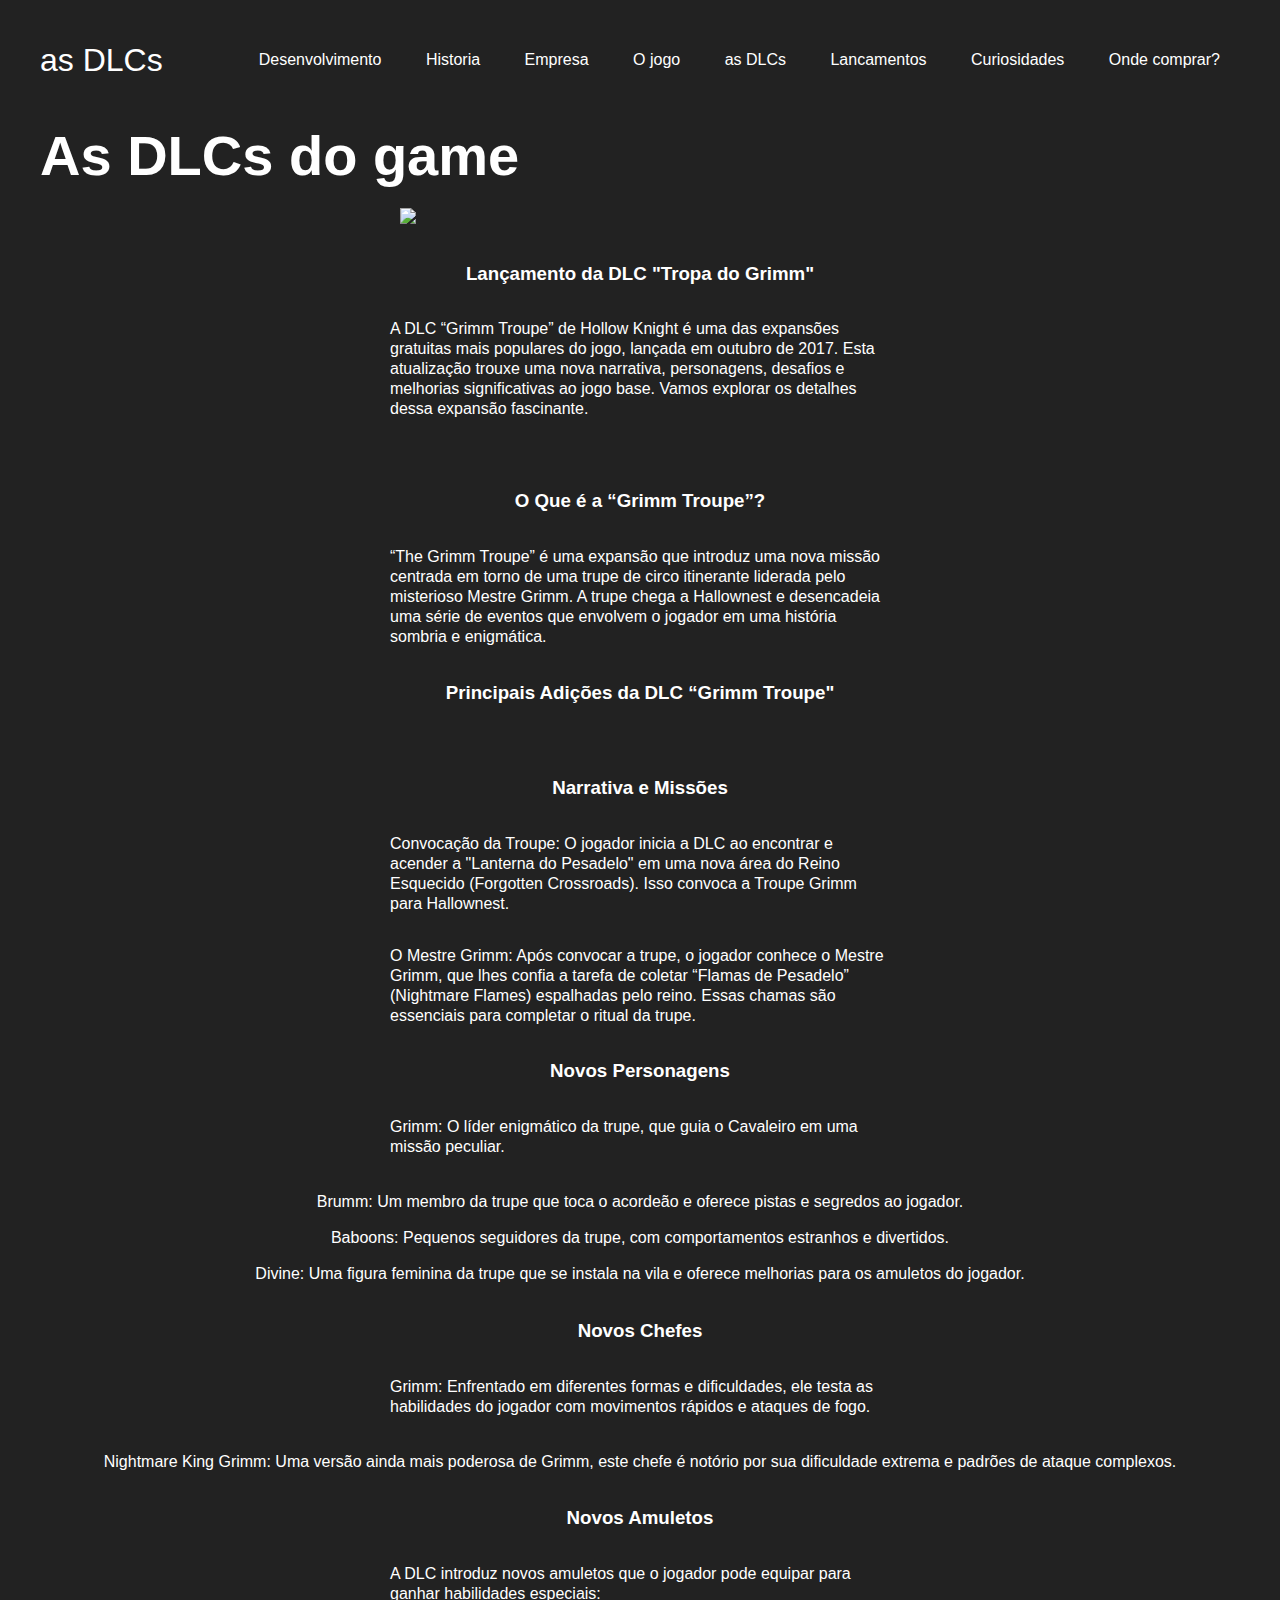
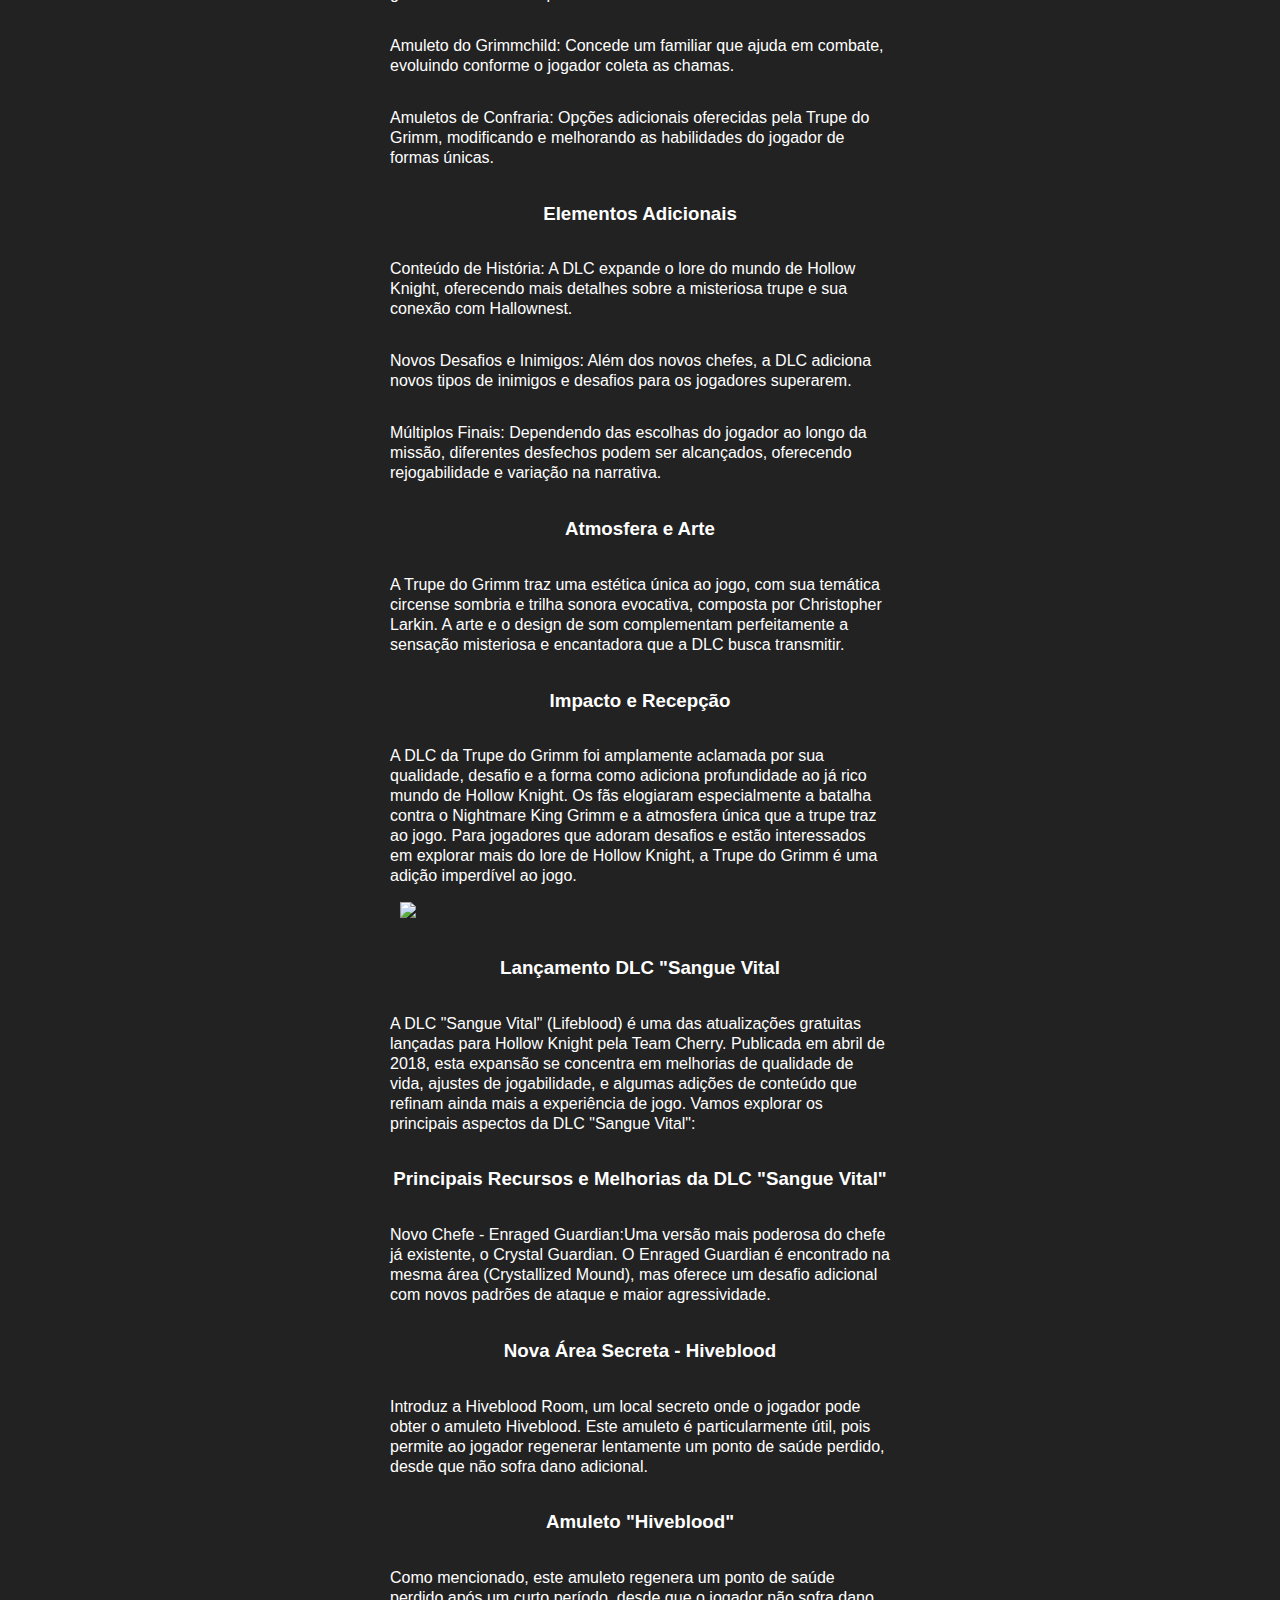
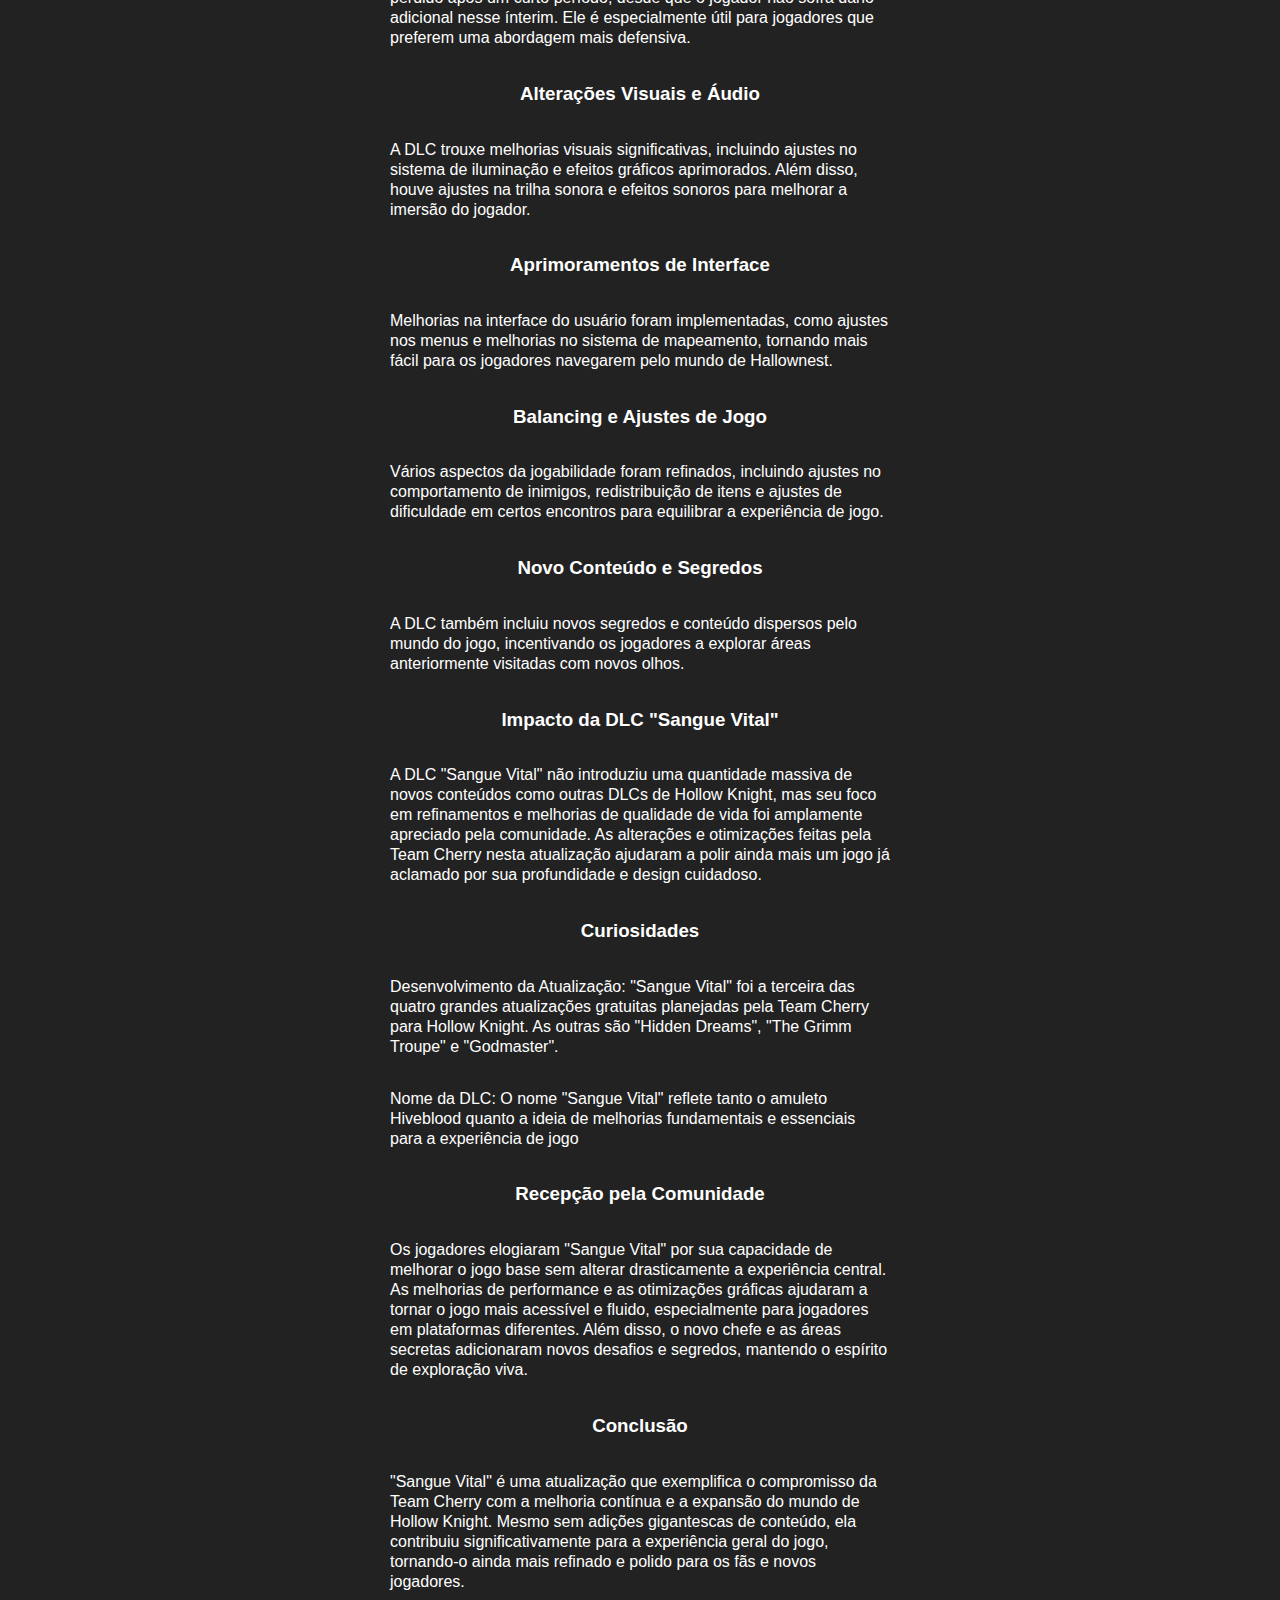
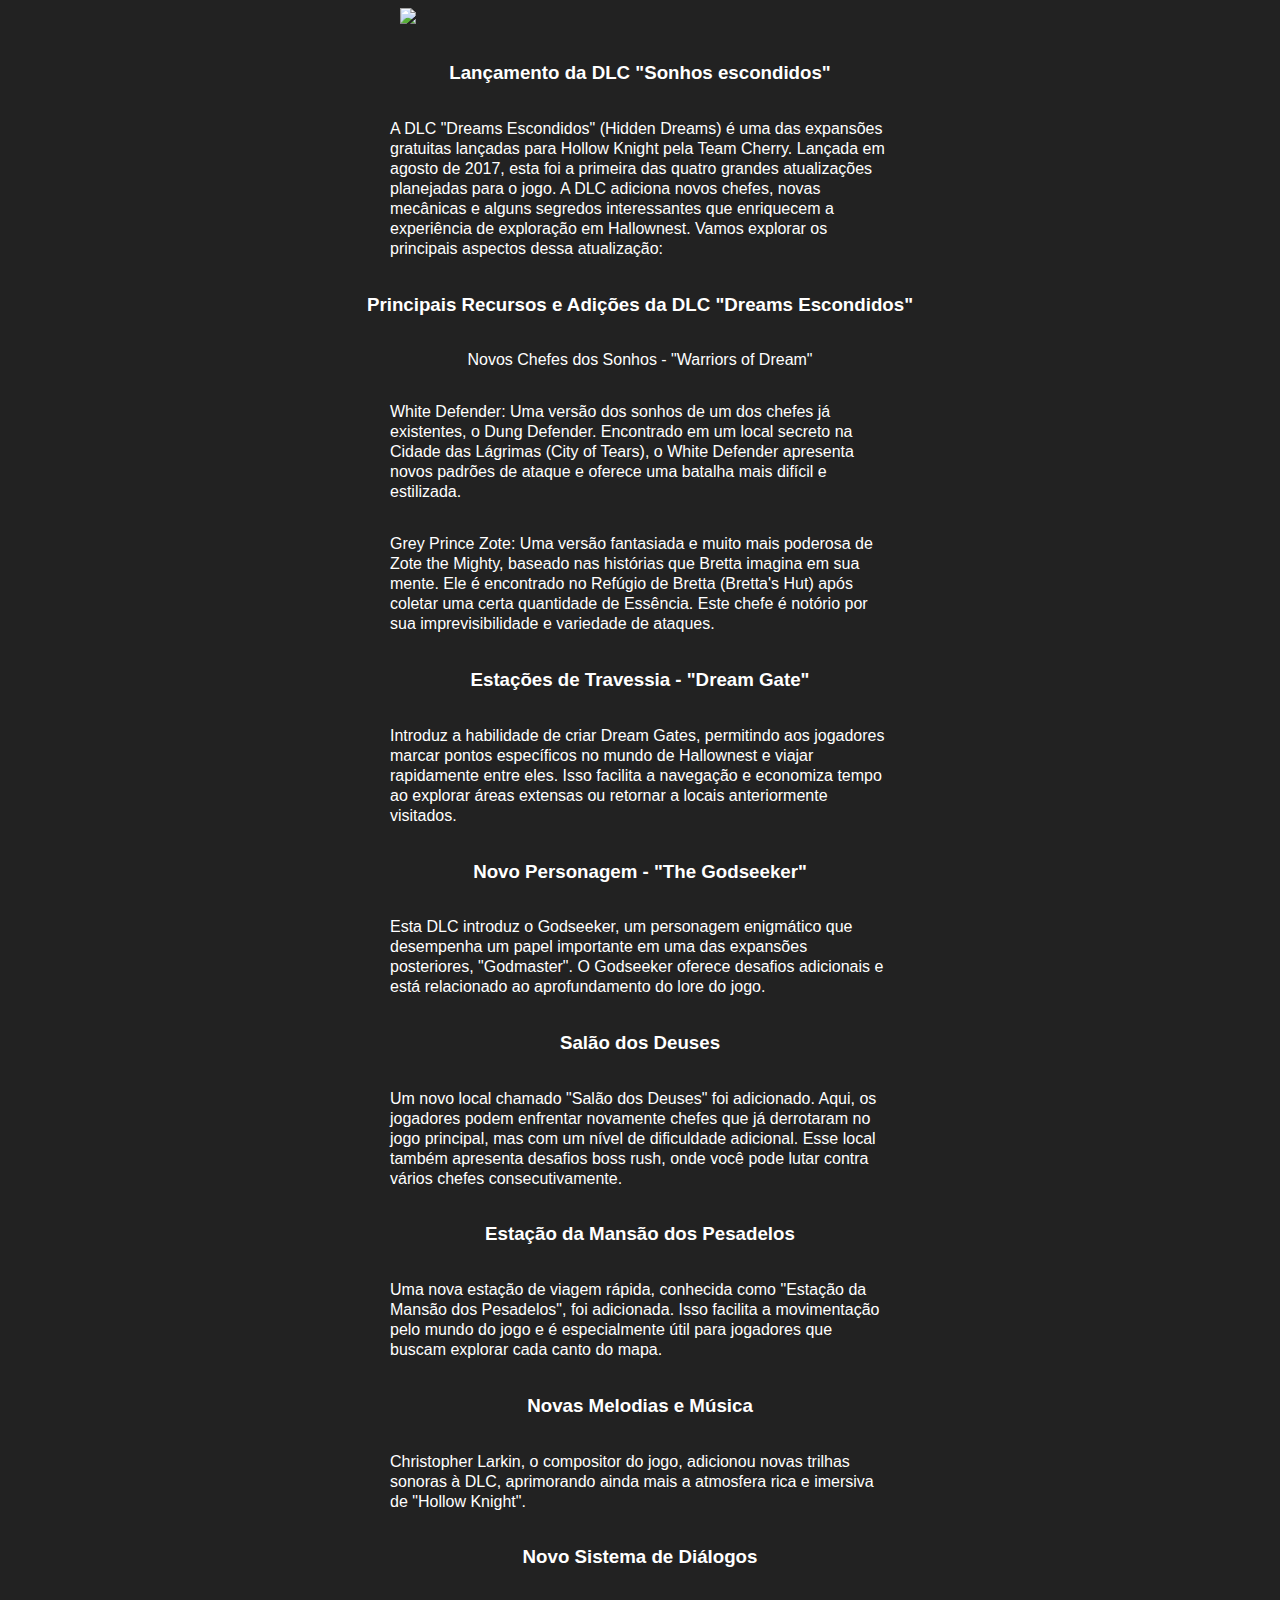
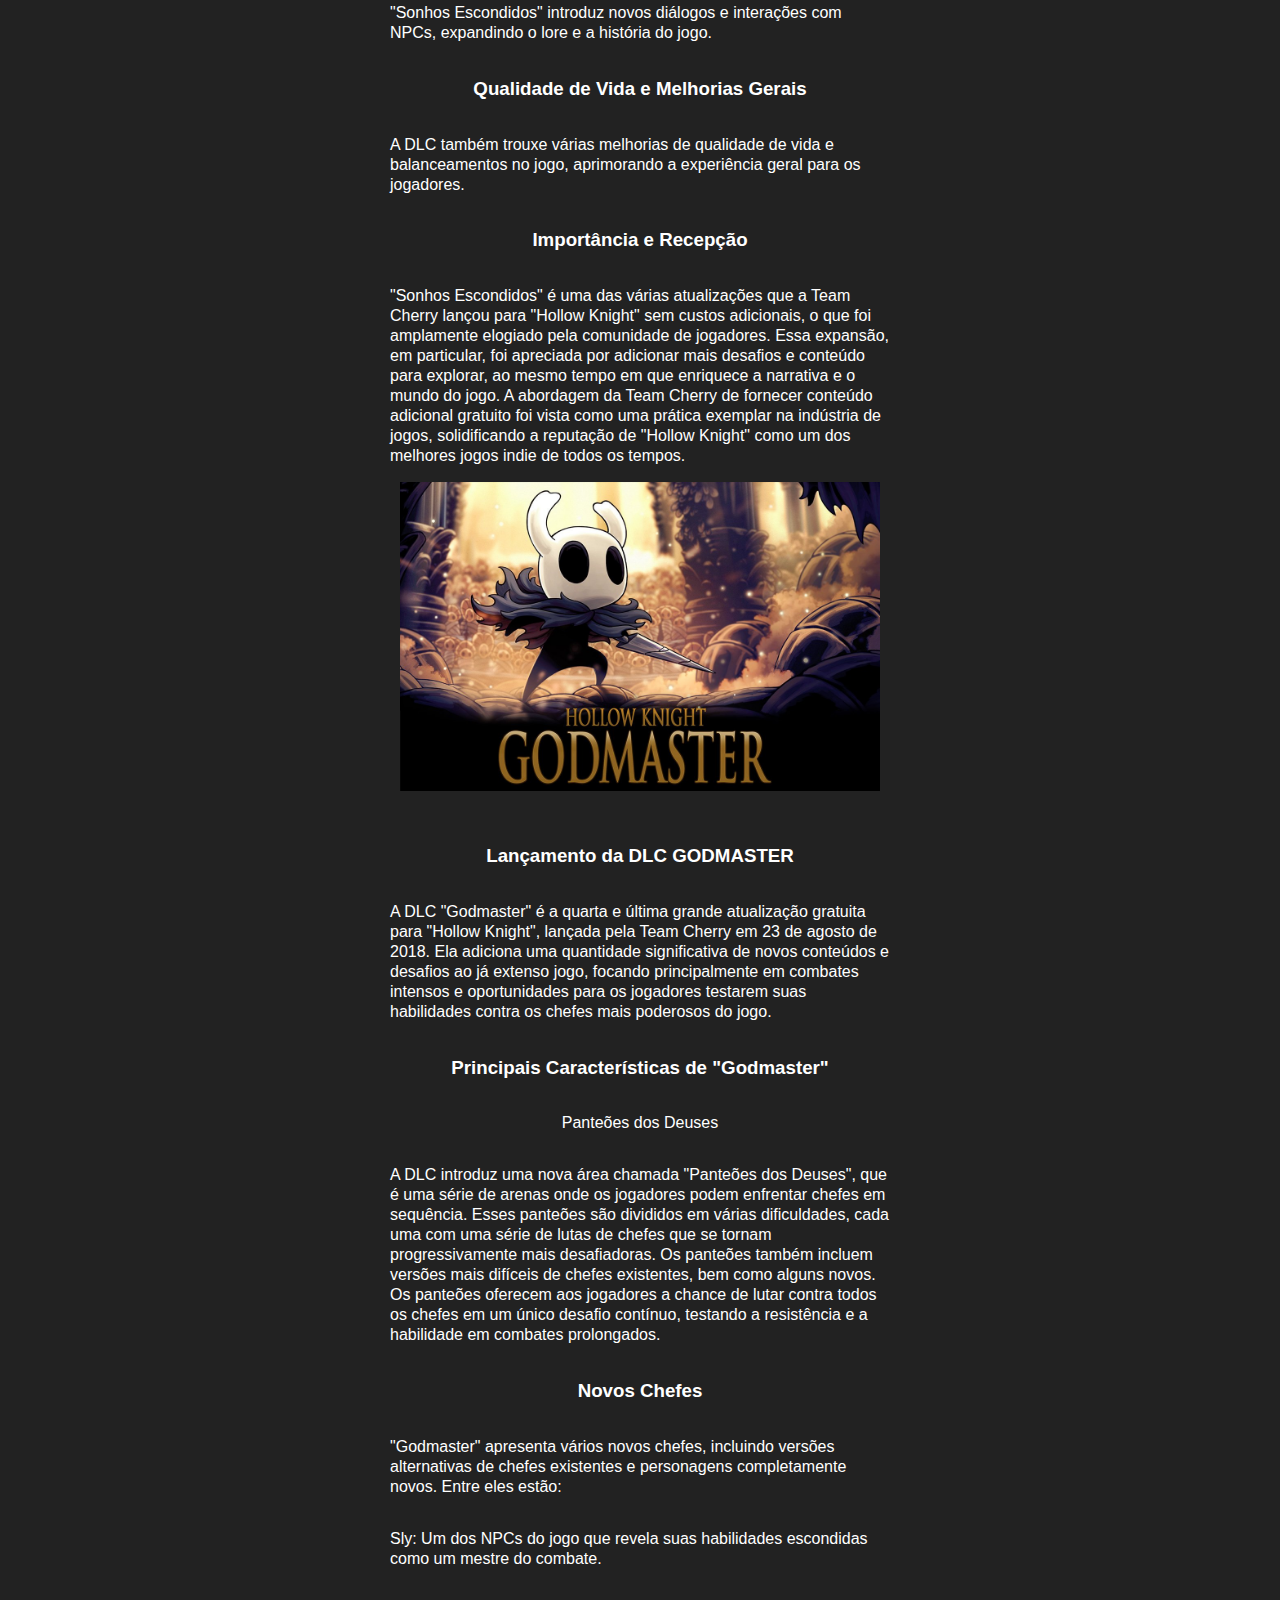
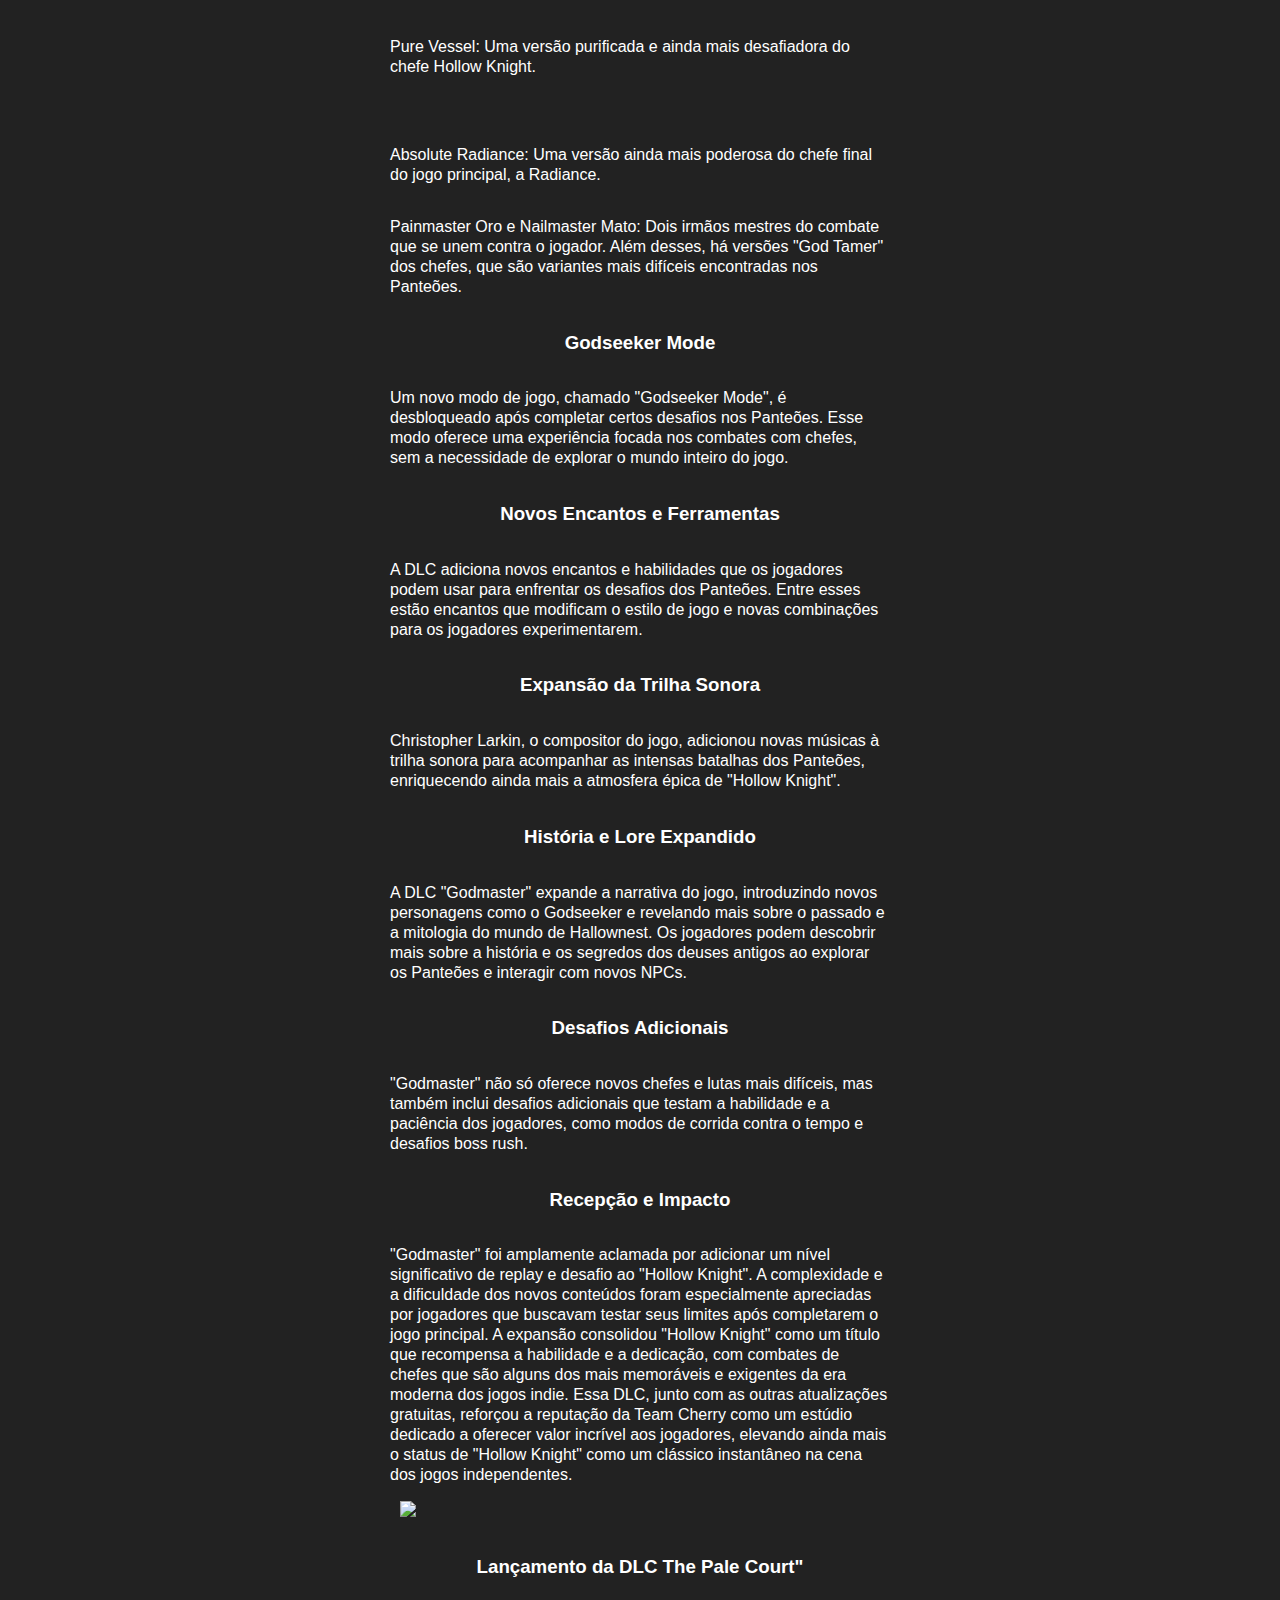
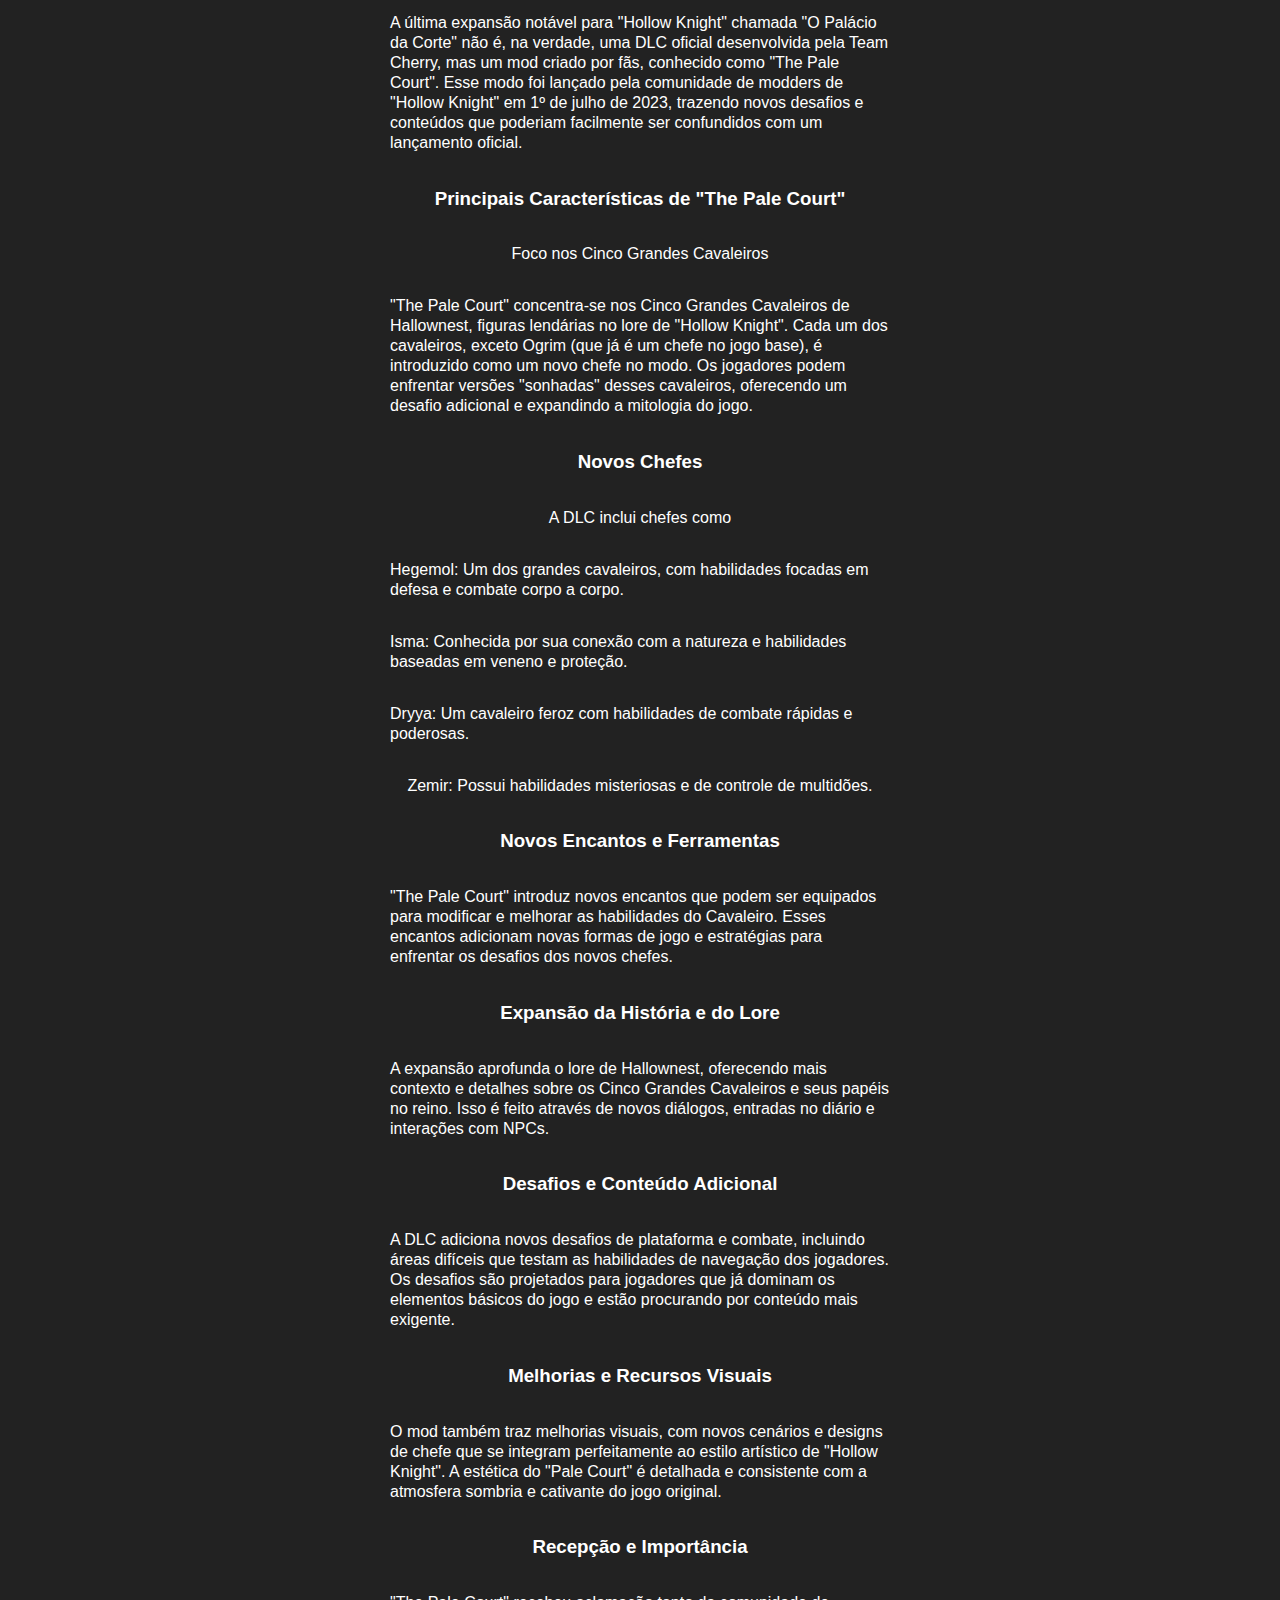
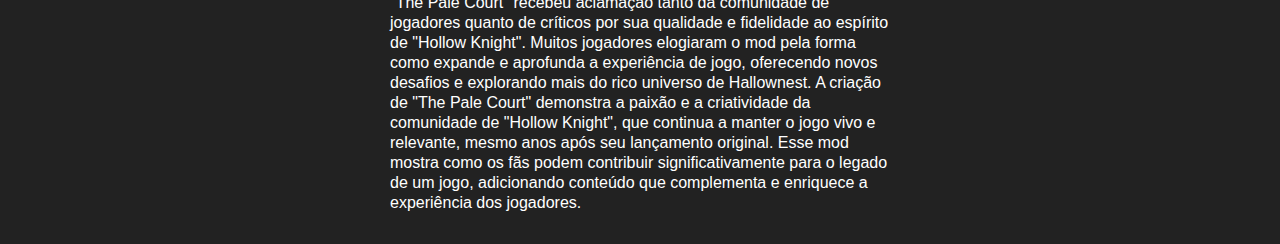
==== as DLCs.html @ 5eb8cfe1 "primeiro commit" ====
<!DOCTYPE html>
<html lang="pt-br">
<head>
    <meta charset="UTF-8">
    <meta name="viewport" content="width=device-width, initial-scale=1.0">
    <title>as DLCs</title>
    <link rel="stylesheet" href="style.css">
</head>
<body>
    <header>
        <div id="title">
            <h1>as DLCs</h1>           
        </div>
           
        <ul>
            <a href="https://www.youtube.com/watch?v=E4eoHLskxwE&t=3s" id="Desenvolvimento-btn"><li>Desenvolvimento</li></a>
            <a href="https://www.youtube.com/watch?v=ItQoBbQGMvY&t=223s" id="História-btn"><li>Historia</li></a>
            <a href="Empresa.html"><li>Empresa</li></a>
            <a href="jogo.html"><li>O jogo</li></a>
            <a href="as DLCs.html"><li>as DLCs</li></a>
            <a href="Lancamentos.html"><li> Lancamentos</li></a>
            <a href="https://www.youtube.com/watch?v=nZtDYuzMR1E&t=32s" id="Curiosidades-btn"><li>Curiosidades</li></a>
            <a href="https://store.steampowered.com/app/367520/Hollow_Knight/"id= "Onde comprar- btn"><li>Onde comprar?</li></a>
          


        </ul>
    </header>
    <head>
    <!-----as DLCs-->
    <section class="as DLCs" id="as DLCs">
        <div class="container">
            <div class="center">
        <h2>As DLCs do game</h2>
        <div id="dov">
        <img src="images/Hollow knight DLC Grimm troupe grande.jpg">
        <br><br>
    </div>

        <div id="dov">
        <h3>Lançamento da DLC "Tropa do Grimm"</h3>
    </div>
        <div id="dov">
        <p>A DLC “Grimm Troupe” de Hollow Knight é uma das expansões gratuitas mais populares do jogo, lançada em outubro de 2017. 
        Esta atualização trouxe uma nova narrativa, personagens, desafios e melhorias significativas ao jogo base. 
        Vamos explorar os detalhes dessa expansão fascinante.</p>
        <br><br>
    </div>
    <br><br>

        <div id="dov">
        <h3>O Que é a “Grimm Troupe”?</h3>
    </div>
        <div id="dov">
        <p>“The Grimm Troupe” é uma expansão que introduz uma nova missão centrada em torno de uma trupe de circo itinerante liderada pelo misterioso Mestre Grimm. 
        A trupe chega a Hallownest e desencadeia uma série de eventos que envolvem o jogador em uma história sombria e enigmática.</p>
        <br><br>
        </div>

       <div id="dov"> 
    <h3>Principais Adições da DLC “Grimm Troupe"</h3>
       </div>
    <br><br>
    <div id="dov">
    <h3>Narrativa e Missões</h3>
    </div>
    <div id="dov">
    <p>Convocação da Troupe: O jogador inicia a DLC ao encontrar e acender a "Lanterna do Pesadelo" em uma nova área do Reino Esquecido (Forgotten Crossroads). 
     Isso convoca a Troupe Grimm para Hallownest.</p>
    </div>
    <div id="dov">
     <p>O Mestre Grimm: Após convocar a trupe, o jogador conhece o Mestre Grimm, que lhes confia a tarefa de coletar “Flamas de Pesadelo” (Nightmare Flames) espalhadas pelo reino.
    Essas chamas são essenciais para completar o ritual da trupe.</p>
    <br><br>
</div>

<div id="dov">
 <h3>Novos Personagens</h3>
</div>
<div id="dov">
<p>Grimm: O líder enigmático da trupe, que guia o Cavaleiro em uma missão peculiar.
 <br><br>
</div>
<div id="dov">
Brumm: Um membro da trupe que toca o acordeão e oferece pistas e segredos ao jogador.
<br><br>
</div>
<div id="dov">
 Baboons: Pequenos seguidores da trupe, com comportamentos estranhos e divertidos.
<br><br>
</div>
<div id="dov">
Divine: Uma figura feminina da trupe que se instala na vila e oferece melhorias para os amuletos do jogador.</p>
<br><br>
</div>
<div id="dov">
<h3>Novos Chefes</h3>
</div>
<div id="dov">
<p>Grimm: Enfrentado em diferentes formas e dificuldades, ele testa as habilidades do jogador com movimentos rápidos e ataques de fogo.
<br><br>
</div>
<div id="dov">
 Nightmare King Grimm: Uma versão ainda mais poderosa de Grimm, este chefe é notório por sua dificuldade extrema e padrões de ataque complexos.</p>
<br><br>
</div>
<div id="dov">
<h3>Novos Amuletos</h3>
</div>
<div id="dov">
<p>A DLC introduz novos amuletos que o jogador pode equipar para ganhar habilidades especiais:</p>
<br><br>
</div>
<div id="dov">
<p>Amuleto do Grimmchild: Concede um familiar que ajuda em combate, evoluindo conforme o jogador coleta as chamas.</p>
<br><br>
</div>
<div id="dov">
<p>Amuletos de Confraria: Opções adicionais oferecidas pela Trupe do Grimm, modificando e melhorando as habilidades do jogador de formas únicas.</p>
<br><br>
</div>
<div id="dov">
<h3>Elementos Adicionais</h3>
</div>
<div id="dov">
<p>Conteúdo de História: A DLC expande o lore do mundo de Hollow Knight, oferecendo mais detalhes sobre a misteriosa trupe e sua conexão com Hallownest.</p>
 <br><br>
</div>
<div id="dov">
<p>Novos Desafios e Inimigos: Além dos novos chefes, a DLC adiciona novos tipos de inimigos e desafios para os jogadores superarem.</p>
 <br><br>
</div>
<div id="dov">
 <p>Múltiplos Finais: Dependendo das escolhas do jogador ao longo da missão, diferentes desfechos podem ser alcançados, oferecendo rejogabilidade e variação na narrativa.</p>
<br><br>
</div>
<div id="dov">
<h3>Atmosfera e Arte</h3>
</div>
<div id="dov">
<p>A Trupe do Grimm traz uma estética única ao jogo, com sua temática circense sombria e trilha sonora evocativa, composta por Christopher Larkin. A arte e o design de som complementam perfeitamente a sensação misteriosa e encantadora que a DLC busca transmitir.</p>
<br><br>
</div>
<div id="dov">
<h3>Impacto e Recepção</h3>
</div>
<div id="dov">
<p>A DLC da Trupe do Grimm foi amplamente aclamada por sua qualidade, desafio e a forma como adiciona profundidade ao já rico mundo de Hollow Knight. Os fãs elogiaram especialmente a batalha contra o Nightmare King Grimm e a atmosfera única que a trupe traz ao jogo.
Para jogadores que adoram desafios e estão interessados em explorar mais do lore de Hollow Knight, a Trupe do Grimm é uma adição imperdível ao jogo.</p>
<br><br>
</div>
<div id="dov">
<img src="images/Hollow knight DLC lifeblood.jpg">
<br><br>
</div>
<div id="dov">
<h3>Lançamento DLC "Sangue Vital</h3>
</div>
<div id="dov">
<p>A DLC "Sangue Vital" (Lifeblood) é uma das atualizações gratuitas lançadas para Hollow Knight pela Team Cherry. Publicada em abril de 2018, esta expansão se concentra em melhorias de qualidade de vida, ajustes de jogabilidade, e algumas adições de conteúdo que refinam ainda mais a experiência de jogo. Vamos explorar os principais aspectos da DLC "Sangue Vital":</p>
<br><br>
</div>
<div id="dov">
<h3>Principais Recursos e Melhorias da DLC "Sangue Vital"</h3>
</div>
<div id="dov">
<p>Novo Chefe - Enraged Guardian:Uma versão mais poderosa do chefe já existente, o Crystal Guardian. O Enraged Guardian é encontrado na mesma área (Crystallized Mound), mas oferece um desafio adicional com novos padrões de ataque e maior agressividade.</p>
<br><br>
</div>
<div id="dov">
<h3>Nova Área Secreta - Hiveblood</h3>
</div>
<div id="dov">
 <p>Introduz a Hiveblood Room, um local secreto onde o jogador pode obter o amuleto Hiveblood. Este amuleto é particularmente útil, pois permite ao jogador regenerar lentamente um ponto de saúde perdido, desde que não sofra dano adicional.</p>
<br><br>
</div>
<div id="dov">
<h3>Amuleto "Hiveblood"</h3>
</div>
<div id="dov">
 <p>Como mencionado, este amuleto regenera um ponto de saúde perdido após um curto período, desde que o jogador não sofra dano adicional nesse ínterim. Ele é especialmente útil para jogadores que preferem uma abordagem mais defensiva.</p>
<br><br>
</div>
<div id="dov">
<h3>Alterações Visuais e Áudio</h3>
</div>
<div id="dov">
<p>A DLC trouxe melhorias visuais significativas, incluindo ajustes no sistema de iluminação e efeitos gráficos aprimorados. Além disso, houve ajustes na trilha sonora e efeitos sonoros para melhorar a imersão do jogador.</p>
<br><br>
</div>
<div id="dov">
<h3>Aprimoramentos de Interface</h3>
</div>
<div id="dov">
<p>Melhorias na interface do usuário foram implementadas, como ajustes nos menus e melhorias no sistema de mapeamento, tornando mais fácil para os jogadores navegarem pelo mundo de Hallownest.</p>
<br><br>
</div>
<div id="dov">
 <h3>Balancing e Ajustes de Jogo</h3>
</div>
<div id="dov">
<p>Vários aspectos da jogabilidade foram refinados, incluindo ajustes no comportamento de inimigos, redistribuição de itens e ajustes de dificuldade em certos encontros para equilibrar a experiência de jogo.</p>
<br><br>
</div>
<div id="dov">
<h3>Novo Conteúdo e Segredos</h3>
</div>
<div id="dov">
<p>A DLC também incluiu novos segredos e conteúdo dispersos pelo mundo do jogo, incentivando os jogadores a explorar áreas anteriormente visitadas com novos olhos.</p>
<br><br>
</div>
<div id="dov">
<h3>Impacto da DLC "Sangue Vital"</h3>
</div>
<div id="dov">
<p>A  DLC "Sangue Vital" não introduziu uma quantidade massiva de novos conteúdos como outras DLCs de Hollow Knight, mas seu foco em refinamentos e melhorias de qualidade de vida foi amplamente apreciado pela comunidade. As alterações e otimizações feitas pela Team Cherry nesta atualização ajudaram a polir ainda mais um jogo já aclamado por sua profundidade e design cuidadoso.</p>
<br><br>
</div>
<div id="dov">
<h3>Curiosidades</h3>
</div>
<div id="dov">
<p>Desenvolvimento da Atualização: "Sangue Vital" foi a terceira das quatro grandes atualizações gratuitas planejadas pela Team Cherry para Hollow Knight. As outras são "Hidden Dreams", "The Grimm Troupe" e "Godmaster".</p>
<br><br>
</div>
<div id="dov">
<p>Nome da DLC: O nome "Sangue Vital" reflete tanto o amuleto Hiveblood quanto a ideia de melhorias fundamentais e essenciais para a experiência de jogo</p>
<br><br>
</div>
<div id="dov">
<h3>Recepção pela Comunidade</h3>
</div>
<div id="dov">
<p>Os jogadores elogiaram "Sangue Vital" por sua capacidade de melhorar o jogo base sem alterar drasticamente a experiência central. As melhorias de performance e as otimizações gráficas ajudaram a tornar o jogo mais acessível e fluido, especialmente para jogadores em plataformas diferentes. Além disso, o novo chefe e as áreas secretas adicionaram novos desafios e segredos, mantendo o espírito de exploração viva.</p>
<br><br>
</div>
<div id="dov">
<h3>Conclusão</h3>
</div>
<div id="dov">
<p>"Sangue Vital" é uma atualização que exemplifica o compromisso da Team Cherry com a melhoria contínua e a expansão do mundo de Hollow Knight. Mesmo sem adições gigantescas de conteúdo, ela contribuiu significativamente para a experiência geral do jogo, tornando-o ainda mais refinado e polido para os fãs e novos jogadores.</p>
<br><br>
</div>
<div id="dov">
<img src="images/Hollow knight sonhos escondidos grande.webp">
<br><br>
</div>
<div id="dov">
<h3>Lançamento da DLC "Sonhos escondidos"</h3>
</div>
<div id="dov">
<p>A DLC "Dreams Escondidos" (Hidden Dreams) é uma das expansões gratuitas lançadas para Hollow Knight pela Team Cherry. Lançada em agosto de 2017, esta foi a primeira das quatro grandes atualizações planejadas para o jogo. A DLC adiciona novos chefes, novas mecânicas e alguns segredos interessantes que enriquecem a experiência de exploração em Hallownest. Vamos explorar os principais aspectos dessa atualização:</p>
<br><br>
</div>
<div id="dov">
<h3>Principais Recursos e Adições da DLC "Dreams Escondidos"</h3>
</div>
<div id="dov">
<p>Novos Chefes dos Sonhos - "Warriors of Dream"</p>
</div>
<div id="dov">
<p>White Defender: Uma versão dos sonhos de um dos chefes já existentes, o Dung Defender. Encontrado em um local secreto na Cidade das Lágrimas (City of Tears), o White Defender apresenta novos padrões de ataque e oferece uma batalha mais difícil e estilizada.</p>
</div>
<div id="dov">
<p>Grey Prince Zote: Uma versão fantasiada e muito mais poderosa de Zote the Mighty, baseado nas histórias que Bretta imagina em sua mente. Ele é encontrado no Refúgio de Bretta (Bretta's Hut) após coletar uma certa quantidade de Essência. Este chefe é notório por sua imprevisibilidade e variedade de ataques.</p>
<br><br>
</div>
<div id="dov">
<h3>Estações de Travessia - "Dream Gate"</h3>
</div>
<div id="dov">
<p>Introduz a habilidade de criar Dream Gates, permitindo aos jogadores marcar pontos específicos no mundo de Hallownest e viajar rapidamente entre eles. Isso facilita a navegação e economiza tempo ao explorar áreas extensas ou retornar a locais anteriormente visitados.</p>
<br><br>
</div>
<div id="dov">
 <h3>Novo Personagem - "The Godseeker"</h3>
</div>
<div id="dov">
  <p>Esta DLC introduz o Godseeker, um personagem enigmático que desempenha um papel importante em uma das expansões posteriores, "Godmaster".
 O Godseeker oferece desafios adicionais e está relacionado ao aprofundamento do lore do jogo.</p>
<br><br>
</div>
<div id="dov">
<h3>Salão dos Deuses</h3>
</div>
<div id="dov">
<p>Um novo local chamado "Salão dos Deuses" foi adicionado. 
Aqui, os jogadores podem enfrentar novamente chefes que já derrotaram no jogo principal, mas com um nível de dificuldade adicional. Esse local também apresenta desafios boss rush, onde você pode lutar contra vários chefes consecutivamente.</p>
 <br><br>
</div>
<div id="dov">
<h3>Estação da Mansão dos Pesadelos</h3>
</div>
<div id="dov">
 <p>Uma nova estação de viagem rápida, conhecida como "Estação da Mansão dos Pesadelos", foi adicionada. Isso facilita a movimentação pelo mundo do jogo e é especialmente útil para jogadores que buscam explorar cada canto do mapa.</p>
 <br><br>
</div>
<div id="dov">
<h3>Novas Melodias e Música</h3>
</div>
<div id="dov">
<p>Christopher Larkin, o compositor do jogo, adicionou novas trilhas sonoras à DLC, aprimorando ainda mais a atmosfera rica e imersiva de "Hollow Knight".</p>
<br><br>
</div>
<div id="dov">
<h3>Novo Sistema de Diálogos</h3>
</div>
<div id="dov">
<p>"Sonhos Escondidos" introduz novos diálogos e interações com NPCs, expandindo o lore e a história do jogo.</p>
<br><br>
</div>
<div id="dov">
 <h3>Qualidade de Vida e Melhorias Gerais</h3>
</div>
<div id="dov">
<p>A DLC também trouxe várias melhorias de qualidade de vida e balanceamentos no jogo, aprimorando a experiência geral para os jogadores.</p>
<br><br>
</div>
<div id="dov">
<h3>Importância e Recepção</h3>
</div>
<div id="dov">
<p>"Sonhos Escondidos" é uma das várias atualizações que a Team Cherry lançou para "Hollow Knight" sem custos adicionais, o que foi amplamente elogiado pela comunidade de jogadores. Essa expansão, em particular, foi apreciada por adicionar mais desafios e conteúdo para explorar, ao mesmo tempo em que enriquece a narrativa e o mundo do jogo.
A abordagem da Team Cherry de fornecer conteúdo adicional gratuito foi vista como uma prática exemplar na indústria de jogos, solidificando a reputação de "Hollow Knight" como um dos melhores jogos indie de todos os tempos.</p>
</div>
<div id="dov">
<img src="Images/Hollow knight DLC Godmaster grande.jpg">
</div>
<br><br>
<div id="dov">
<h3>Lançamento da DLC GODMASTER</h3>
</div>
<div id="dov">
<p>A DLC "Godmaster" é a quarta e última grande atualização gratuita para "Hollow Knight", lançada pela Team Cherry em 23 de agosto de 2018. Ela adiciona uma quantidade significativa de novos conteúdos e desafios ao já extenso jogo, focando principalmente em combates intensos e oportunidades para os jogadores testarem suas habilidades contra os chefes mais poderosos do jogo.</p>
<br><br>
</div>
<div id="dov">
<h3>Principais Características de "Godmaster"</h3>
</div>
<div id="dov">
<p>Panteões dos Deuses</p>
</div>
<div id="dov">
<p>A DLC introduz uma nova área chamada "Panteões dos Deuses", que é uma série de arenas onde os jogadores podem enfrentar chefes em sequência. Esses panteões são divididos em várias dificuldades, cada uma com uma série de lutas de chefes que se tornam progressivamente mais desafiadoras. Os panteões também incluem versões mais difíceis de chefes existentes, bem como alguns novos.
Os panteões oferecem aos jogadores a chance de lutar contra todos os chefes em um único desafio contínuo, testando a resistência e a habilidade em combates prolongados.</p>
 <br><br>
</div>
<div id="dov">
<h3>Novos Chefes</h3>
</div>
<div id="dov">
<p>"Godmaster" apresenta vários novos chefes, incluindo versões alternativas de chefes existentes e personagens completamente novos. Entre eles estão:</p>
<br><br>
</div>
<div id="dov">
 <p>Sly: Um dos NPCs do jogo que revela suas habilidades escondidas como um mestre do combate.</p>
</div>
<br><br>
</div>
<div id="dov">
 <p>Pure Vessel: Uma versão purificada e ainda mais desafiadora do chefe Hollow Knight.</p>
</div>
<br><br>
<div id="dov">
<p>Absolute Radiance: Uma versão ainda mais poderosa do chefe final do jogo principal, a Radiance.</p>
 <br><br>
</div>
<div id="dov">
 <p>Painmaster Oro e Nailmaster Mato: Dois irmãos mestres do combate que se unem contra o jogador.
Além desses, há versões "God Tamer" dos chefes, que são variantes mais difíceis encontradas nos Panteões.</p>
<br><br>
</div>
<div id="dov">
<h3>Godseeker Mode</h3>
</div>
<div id="dov">
<p>Um novo modo de jogo, chamado "Godseeker Mode", é desbloqueado após completar certos desafios nos Panteões.
 Esse modo oferece uma experiência focada nos combates com chefes, sem a necessidade de explorar o mundo inteiro do jogo.</p>
 <br><br>
</div>
<div id="dov">
<h3>Novos Encantos e Ferramentas</h3>
</div>
<div id="dov">
<p>A DLC adiciona novos encantos e habilidades que os jogadores podem usar para enfrentar os desafios dos Panteões. 
Entre esses estão encantos que modificam o estilo de jogo e novas combinações para os jogadores experimentarem.</p>
<br><br>
</div>
<div id="dov">
<h3>Expansão da Trilha Sonora</h3>
</div>
<div id="dov">
<p>Christopher Larkin, o compositor do jogo, adicionou novas músicas à trilha sonora para acompanhar as intensas batalhas dos Panteões, enriquecendo ainda mais a atmosfera épica de "Hollow Knight".</p>
<br><br>
</div>
<div id="dov">
<h3> História e Lore Expandido</h3>
</div>
<div id="dov">
<p>A DLC "Godmaster" expande a narrativa do jogo, introduzindo novos personagens como o Godseeker e revelando mais sobre o passado e a mitologia do mundo de Hallownest. 
 Os jogadores podem descobrir mais sobre a história e os segredos dos deuses antigos ao explorar os Panteões e interagir com novos NPCs.</p>
<br><br>
</div>
<div id="dov">
 <h3>Desafios Adicionais</h3>
</div>
<div id="dov">
 <p>"Godmaster" não só oferece novos chefes e lutas mais difíceis, mas também inclui desafios adicionais que testam a habilidade e a paciência dos jogadores, como modos de corrida contra o tempo e desafios boss rush.</p>
<br><br>
</div>
<div id="dov">
<h3>Recepção e Impacto</h3>
</div>
<div id="dov">
<p>"Godmaster" foi amplamente aclamada por adicionar um nível significativo de replay e desafio ao "Hollow Knight". A complexidade e a dificuldade dos novos conteúdos foram especialmente apreciadas por jogadores que buscavam testar seus limites após completarem o jogo principal. A expansão consolidou "Hollow Knight" como um título que recompensa a habilidade e a dedicação, com combates de chefes que são alguns dos mais memoráveis e exigentes da era moderna dos jogos indie.
Essa DLC, junto com as outras atualizações gratuitas, reforçou a reputação da Team Cherry como um estúdio dedicado a oferecer valor incrível aos jogadores, elevando ainda mais o status de "Hollow Knight" como um clássico instantâneo na cena dos jogos independentes.</p>
<br><br>
</div>
<div id="dov">
<img src="images/Hollow-Knight novo-DLC-Pale-Cour.jpg">
 <br><br>
</div>
<div id="dov">
<h3>Lançamento da DLC The Pale Court"</h3>
</div>
<div id="dov">
<p>A última expansão notável para "Hollow Knight" chamada "O Palácio da Corte" não é, na verdade, uma DLC oficial desenvolvida pela Team Cherry, mas um mod criado por fãs, conhecido como "The Pale Court". 
 Esse modo foi lançado pela comunidade de modders de "Hollow Knight" em 1º de julho de 2023, trazendo novos desafios e conteúdos que poderiam facilmente ser confundidos com um lançamento oficial.</p>
<br><br>
</div>
<div id="dov">
 <h3>Principais Características de "The Pale Court"</h3>
</div>
<div id="dov">
<p> Foco nos Cinco Grandes Cavaleiros</p>
</div>
<div id="dov">
<p>"The Pale Court" concentra-se nos Cinco Grandes Cavaleiros de Hallownest, figuras lendárias no lore de "Hollow Knight". 
Cada um dos cavaleiros, exceto Ogrim (que já é um chefe no jogo base), é introduzido como um novo chefe no modo.
Os jogadores podem enfrentar versões "sonhadas" desses cavaleiros, oferecendo um desafio adicional e expandindo a mitologia do jogo.</p>
<br><br>
</div>
<div id="dov">
<h3> Novos Chefes</h3>
</div>
<div id="dov">
<p>A DLC inclui chefes como</p>
</div>
<div id="dov">
<p>Hegemol: Um dos grandes cavaleiros, com habilidades focadas em defesa e combate corpo a corpo.</p>
<br><br>
</div>
<div id="dov">
<p>Isma: Conhecida por sua conexão com a natureza e habilidades baseadas em veneno e proteção.</p>
<br><br>
</div>
<div id="dov">
<p>Dryya: Um cavaleiro feroz com habilidades de combate rápidas e poderosas.</p>
<br><br>
</div>
<div id="dov">
<p>Zemir: Possui habilidades misteriosas e de controle de multidões.</p>
 <br><br>
</div>
<div id="dov">
<h3>Novos Encantos e Ferramentas</h3>
</div>
<div id="dov">
<p>"The Pale Court" introduz novos encantos que podem ser equipados para modificar e melhorar as habilidades do Cavaleiro. 
Esses encantos adicionam novas formas de jogo e estratégias para enfrentar os desafios dos novos chefes.</p>
<br><br>
</div>
<div id="dov">
<h3>Expansão da História e do Lore</h3>
</div>
<div id="dov">
<p>A expansão aprofunda o lore de Hallownest, oferecendo mais contexto e detalhes sobre os Cinco Grandes Cavaleiros e seus papéis no reino. 
Isso é feito através de novos diálogos, entradas no diário e interações com NPCs.</p>
 <br><br>
</div>
<div id="dov">
<h3>Desafios e Conteúdo Adicional</h3>
</div>
<div id="dov">
<p>A DLC adiciona novos desafios de plataforma e combate, incluindo áreas difíceis que testam as habilidades de navegação dos jogadores. 
Os desafios são projetados para jogadores que já dominam os elementos básicos do jogo e estão procurando por conteúdo mais exigente.</p>
 <br><br>
</div>
<div id="dov">
 <h3>Melhorias e Recursos Visuais</h3>
</div>
<div id="dov">
<p>O mod também traz melhorias visuais, com novos cenários e designs de chefe que se integram perfeitamente ao estilo artístico de "Hollow Knight".
 A estética do "Pale Court" é detalhada e consistente com a atmosfera sombria e cativante do jogo original.</p>
<br><br>
</div>
<div id="dov">
<h3>Recepção e Importância</h3>
</div>
<div id="dov">
<p>"The Pale Court" recebeu aclamação tanto da comunidade de jogadores quanto de críticos por sua qualidade e fidelidade ao espírito de "Hollow Knight". 
Muitos jogadores elogiaram o mod pela forma como expande e aprofunda a experiência de jogo, oferecendo novos desafios e explorando mais do rico universo de Hallownest.
A criação de "The Pale Court" demonstra a paixão e a criatividade da comunidade de "Hollow Knight", que continua a manter o jogo vivo e relevante, mesmo anos após seu lançamento original. 
Esse mod mostra como os fãs podem contribuir significativamente para o legado de um jogo, adicionando conteúdo que complementa e enriquece a experiência dos jogadores.</p>
</div>
                







              
                
                
                





       
</head>
<body>
    
</body>
</html>
---- style.css ----
body{
    background-color:rgb(34,34,34);
    color:white;
    font-family:Arial, Helvetica, sans-serif;
    max-width: 1200px;
    margin: 0 auto;
    padding: 15px;
}

header{
    display: flex;
    flex-direction: row;
    justify-content: space-between;
    align-items: center;
}

#title{
    flex-direction: column;
    line-height: 10px;

}
li{
    display: inline-block;
    margin: 20px;

}
a{
    color: white;
}
a:hover{
    color: blue;
    transition: 0.3s all;
}
#Onde-comprar-btn{
    border: 2px solid blue;
    padding: 10px;
    border-radius: 15px;


}
h1{
    font-weight: 200;

}

main{
    display: flex;
    flex-direction: row;
    margin-top: 50px;

}

h2{
    font-size: 56px;
    line-height: 10px;
    font-family: Arial, Helvetica, sans-serif;
}

span{
    color:rgb(34,34,34);
}

p{
    line-height: 20px;
    max-width: 500px;
    font-family: Arial, Helvetica, sans-serif;
}

img{
    width: 480px;
}
form{
    display: flex;
    flex-direction: column;
    width: 70%;
}


form[type="submit"]:hover{
    height: 50px;
    width: 50%;
    background-color: dodgerblue;
    color:white;
    font-weight:bold;

}
form[type="submit"]:hover{
    cursor: pointer;
}

input{
    margin-top: 20px;
    height: 20px;
    padding: 15px;
    border-radius: 20px;
    border: none;
    font-size: 15px;
}

#dov{
    display: flex;
    justify-content: center;
}
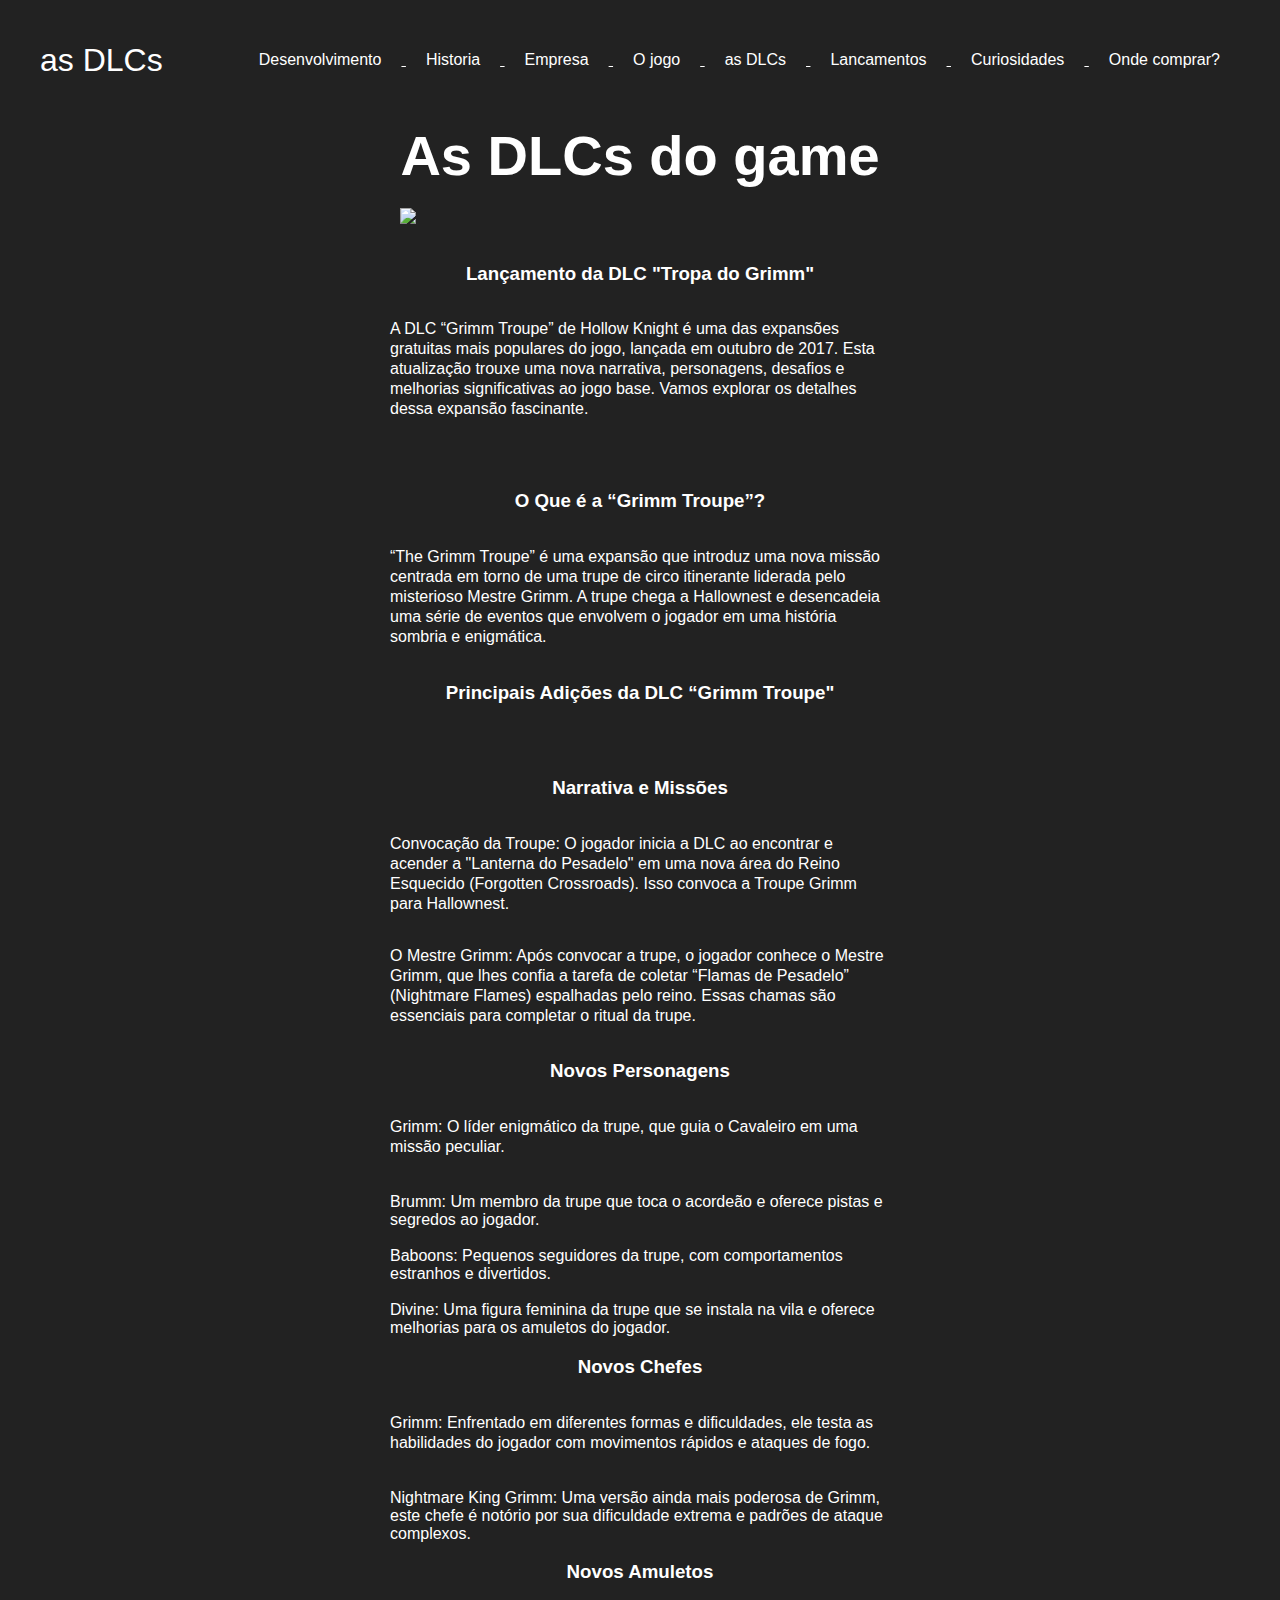
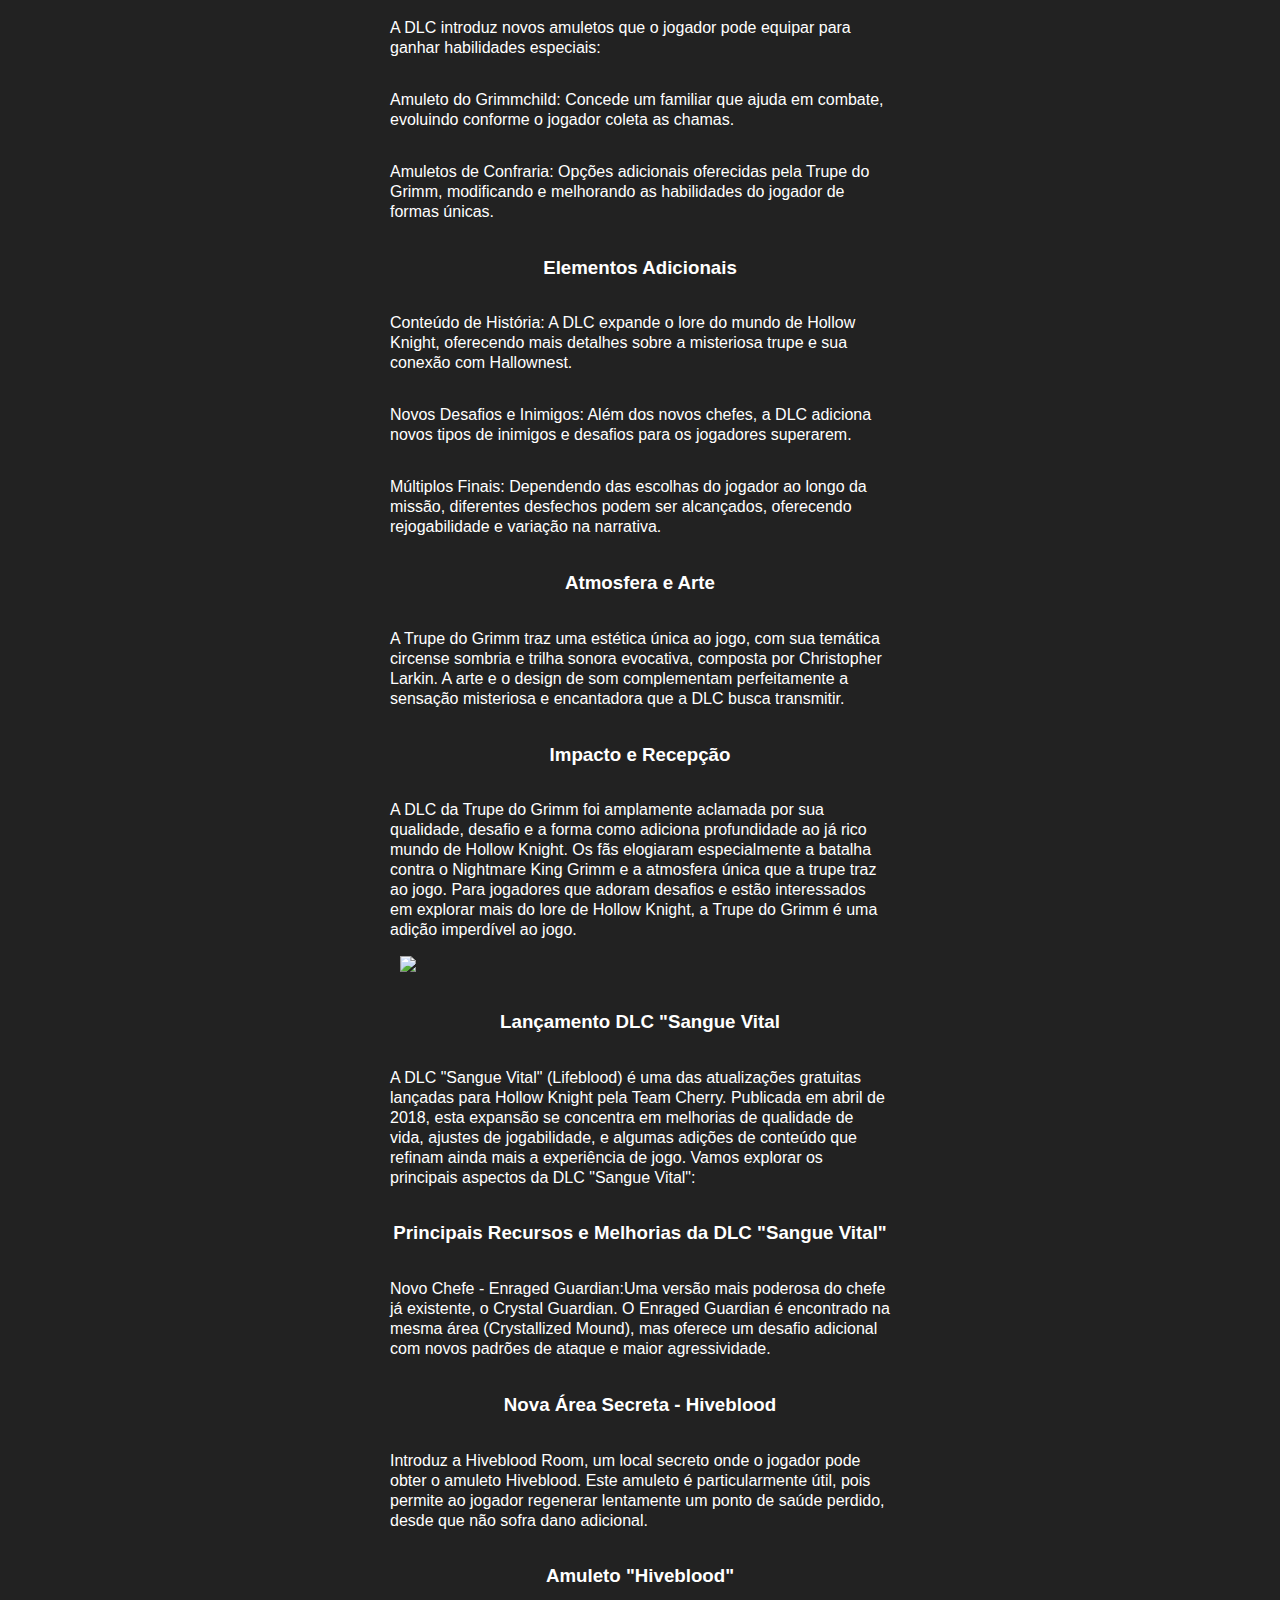
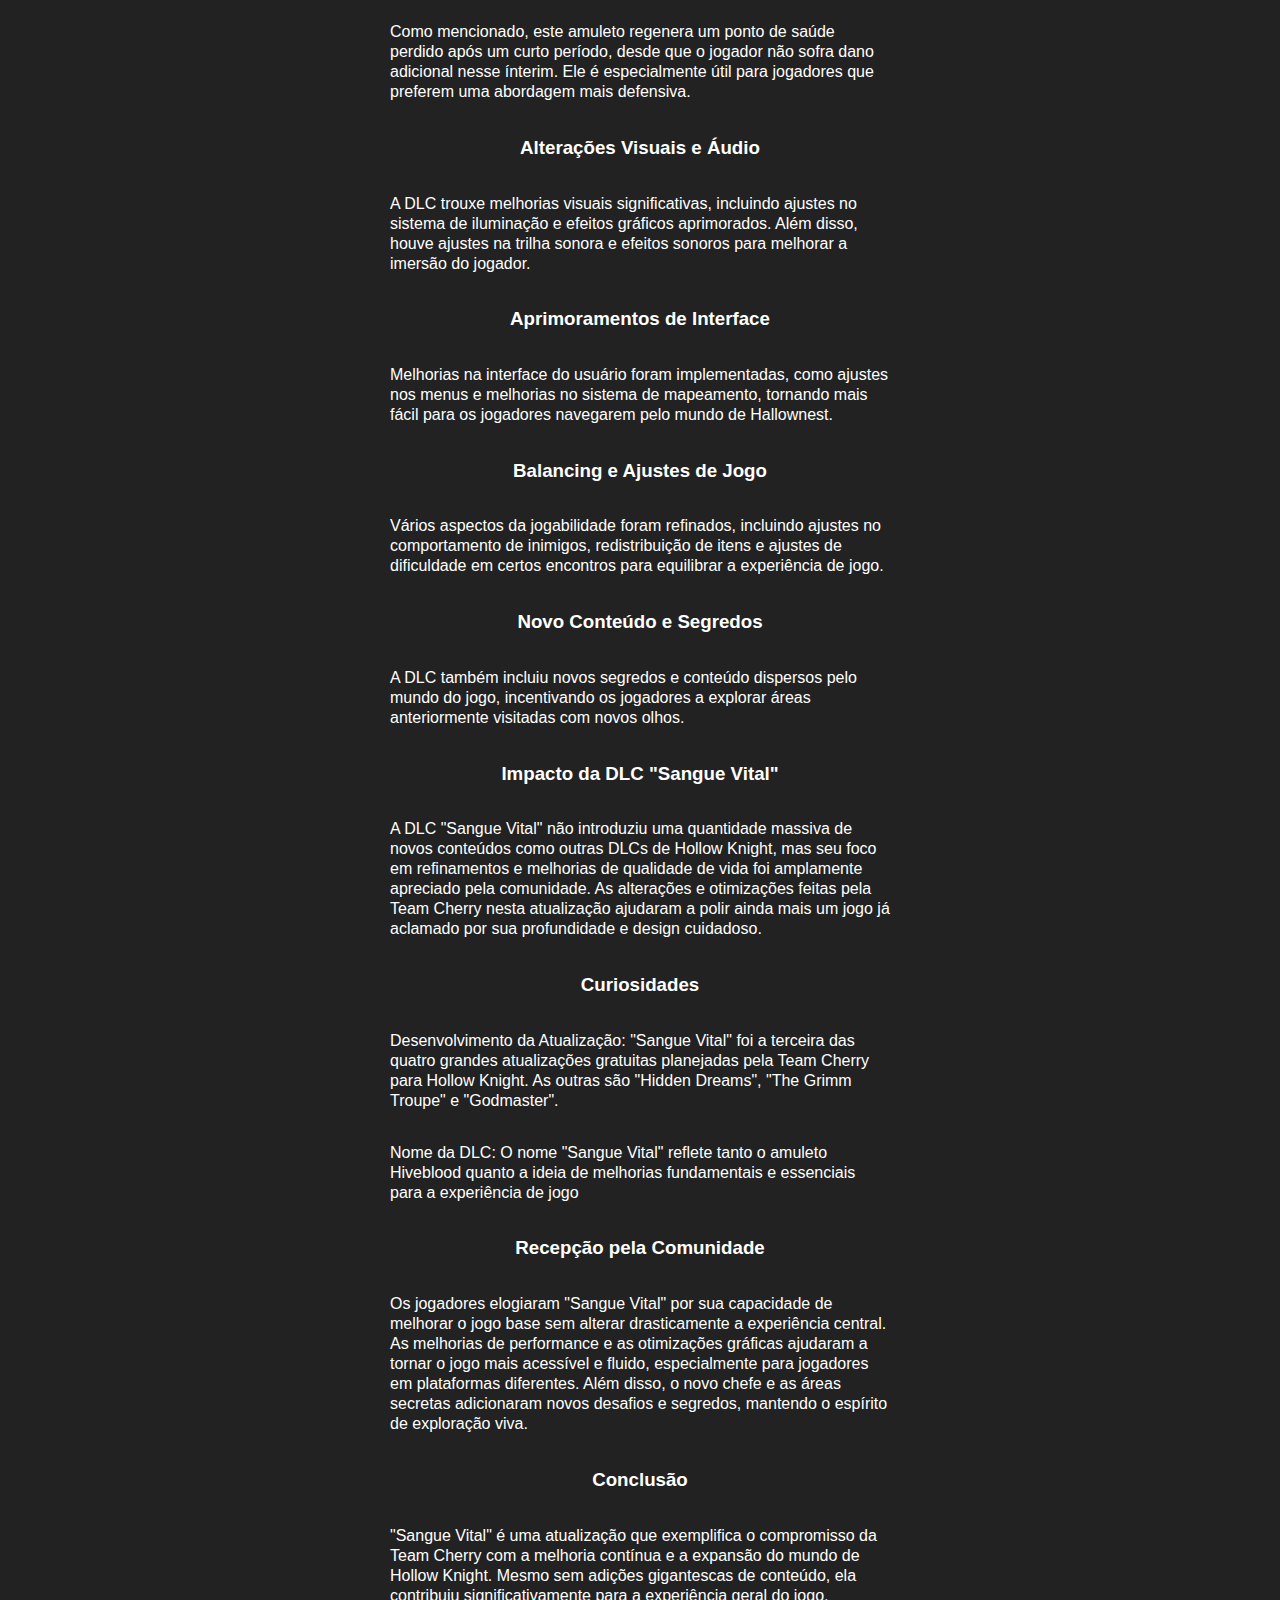
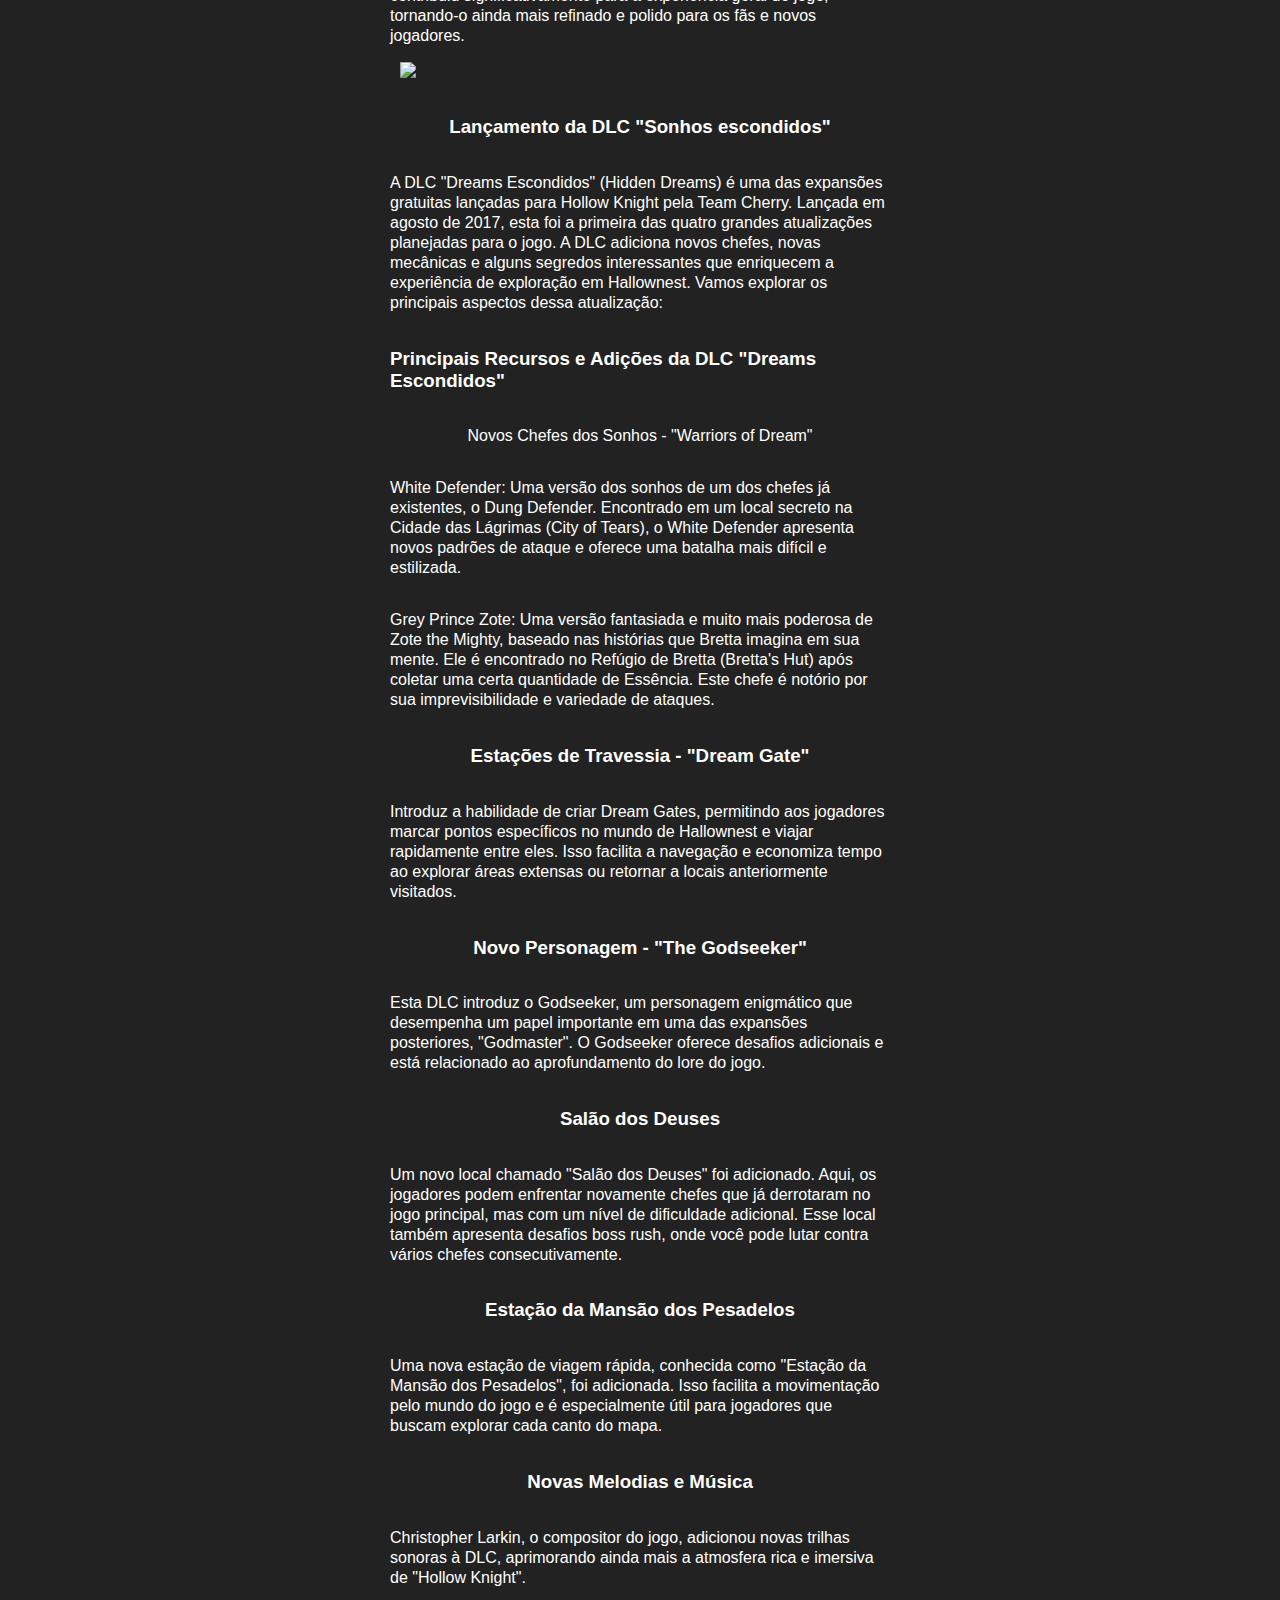
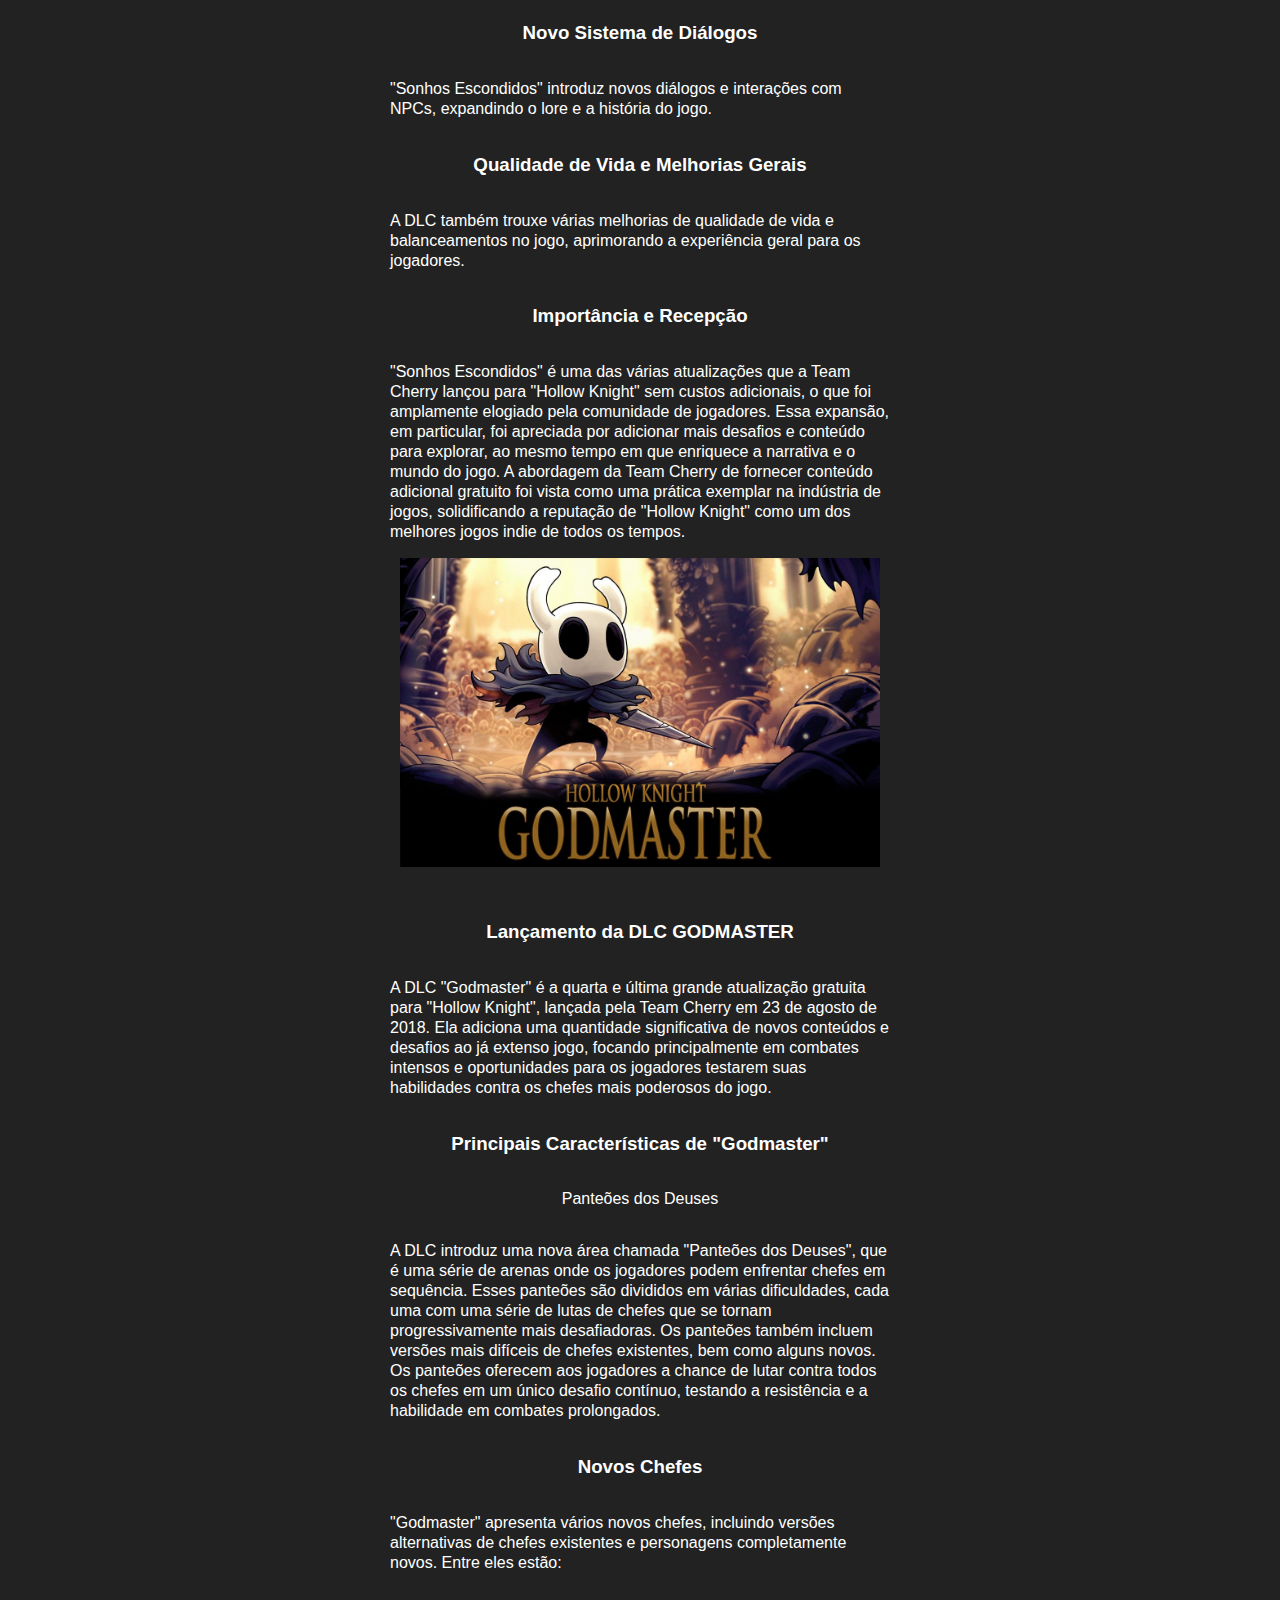
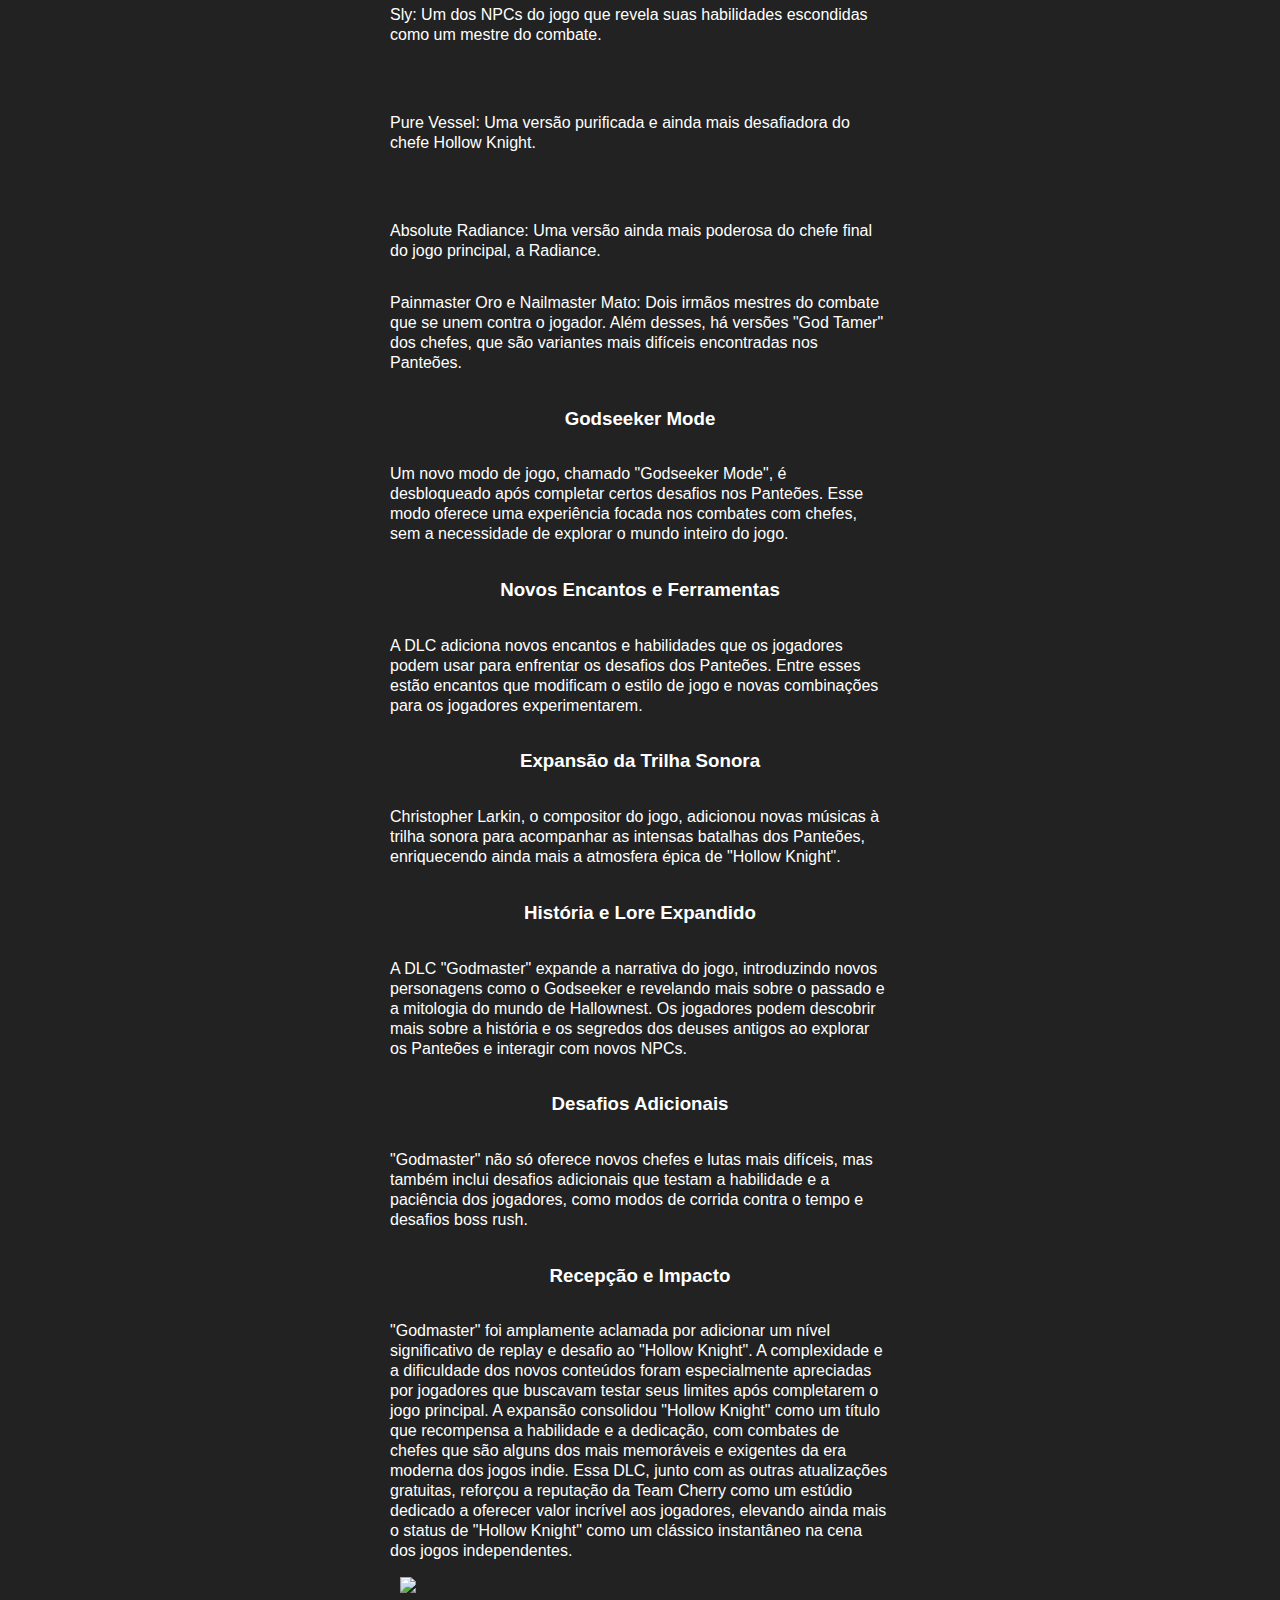
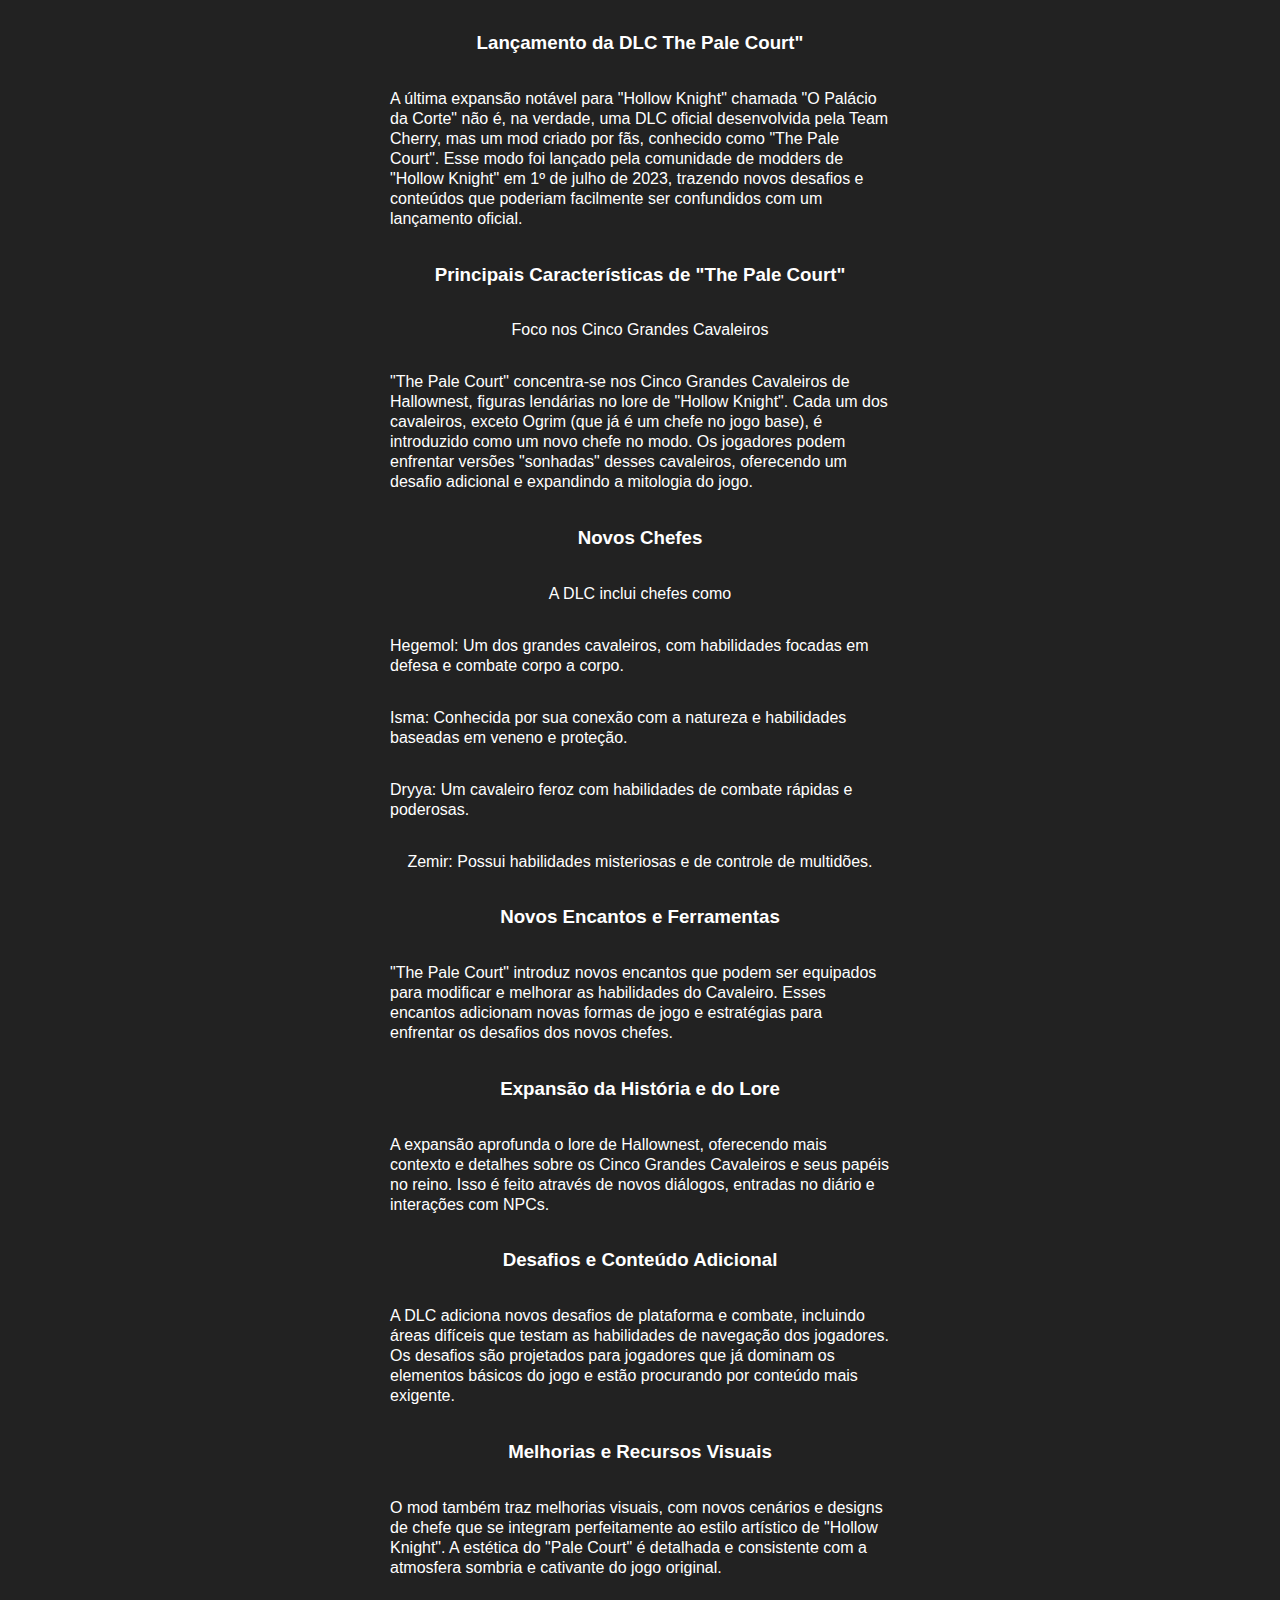
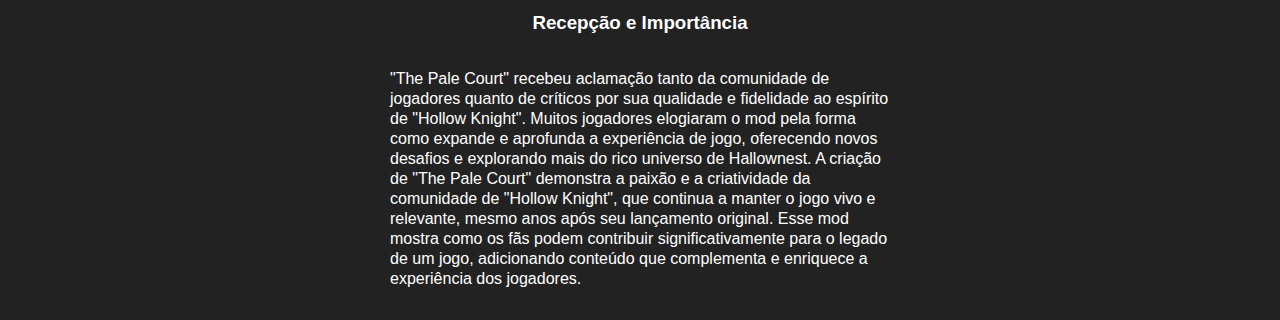
==== commit 83fe81c3: "fix: centralization" ====
--- a/as DLCs.html
+++ b/as DLCs.html
@@ -1,528 +1,674 @@
 <!DOCTYPE html>
 <html lang="pt-br">
+
 <head>
     <meta charset="UTF-8">
     <meta name="viewport" content="width=device-width, initial-scale=1.0">
     <title>as DLCs</title>
     <link rel="stylesheet" href="style.css">
 </head>
+
 <body>
     <header>
         <div id="title">
-            <h1>as DLCs</h1>           
+            <h1>as DLCs</h1>
         </div>
-           
+
         <ul>
-            <a href="https://www.youtube.com/watch?v=E4eoHLskxwE&t=3s" id="Desenvolvimento-btn"><li>Desenvolvimento</li></a>
-            <a href="https://www.youtube.com/watch?v=ItQoBbQGMvY&t=223s" id="História-btn"><li>Historia</li></a>
-            <a href="Empresa.html"><li>Empresa</li></a>
-            <a href="jogo.html"><li>O jogo</li></a>
-            <a href="as DLCs.html"><li>as DLCs</li></a>
-            <a href="Lancamentos.html"><li> Lancamentos</li></a>
-            <a href="https://www.youtube.com/watch?v=nZtDYuzMR1E&t=32s" id="Curiosidades-btn"><li>Curiosidades</li></a>
-            <a href="https://store.steampowered.com/app/367520/Hollow_Knight/"id= "Onde comprar- btn"><li>Onde comprar?</li></a>
-          
+            <a href="https://www.youtube.com/watch?v=E4eoHLskxwE&t=3s" id="Desenvolvimento-btn">
+                <li>Desenvolvimento</li>
+            </a>
+            <a href="https://www.youtube.com/watch?v=ItQoBbQGMvY&t=223s" id="História-btn">
+                <li>Historia</li>
+            </a>
+            <a href="Empresa.html">
+                <li>Empresa</li>
+            </a>
+            <a href="jogo.html">
+                <li>O jogo</li>
+            </a>
+            <a href="as DLCs.html">
+                <li>as DLCs</li>
+            </a>
+            <a href="Lancamentos.html">
+                <li> Lancamentos</li>
+            </a>
+            <a href="https://www.youtube.com/watch?v=nZtDYuzMR1E&t=32s" id="Curiosidades-btn">
+                <li>Curiosidades</li>
+            </a>
+            <a href="https://store.steampowered.com/app/367520/Hollow_Knight/" id="Onde comprar- btn">
+                <li>Onde comprar?</li>
+            </a>
+
 
 
         </ul>
     </header>
+
     <head>
-    <!-----as DLCs-->
-    <section class="as DLCs" id="as DLCs">
-        <div class="container">
-            <div class="center">
-        <h2>As DLCs do game</h2>
-        <div id="dov">
-        <img src="images/Hollow knight DLC Grimm troupe grande.jpg">
-        <br><br>
-    </div>
-
-        <div id="dov">
-        <h3>Lançamento da DLC "Tropa do Grimm"</h3>
-    </div>
-        <div id="dov">
-        <p>A DLC “Grimm Troupe” de Hollow Knight é uma das expansões gratuitas mais populares do jogo, lançada em outubro de 2017. 
-        Esta atualização trouxe uma nova narrativa, personagens, desafios e melhorias significativas ao jogo base. 
-        Vamos explorar os detalhes dessa expansão fascinante.</p>
-        <br><br>
-    </div>
-    <br><br>
-
-        <div id="dov">
-        <h3>O Que é a “Grimm Troupe”?</h3>
-    </div>
-        <div id="dov">
-        <p>“The Grimm Troupe” é uma expansão que introduz uma nova missão centrada em torno de uma trupe de circo itinerante liderada pelo misterioso Mestre Grimm. 
-        A trupe chega a Hallownest e desencadeia uma série de eventos que envolvem o jogador em uma história sombria e enigmática.</p>
-        <br><br>
-        </div>
-
-       <div id="dov"> 
-    <h3>Principais Adições da DLC “Grimm Troupe"</h3>
-       </div>
-    <br><br>
-    <div id="dov">
-    <h3>Narrativa e Missões</h3>
-    </div>
-    <div id="dov">
-    <p>Convocação da Troupe: O jogador inicia a DLC ao encontrar e acender a "Lanterna do Pesadelo" em uma nova área do Reino Esquecido (Forgotten Crossroads). 
-     Isso convoca a Troupe Grimm para Hallownest.</p>
-    </div>
-    <div id="dov">
-     <p>O Mestre Grimm: Após convocar a trupe, o jogador conhece o Mestre Grimm, que lhes confia a tarefa de coletar “Flamas de Pesadelo” (Nightmare Flames) espalhadas pelo reino.
-    Essas chamas são essenciais para completar o ritual da trupe.</p>
-    <br><br>
-</div>
-
-<div id="dov">
- <h3>Novos Personagens</h3>
-</div>
-<div id="dov">
-<p>Grimm: O líder enigmático da trupe, que guia o Cavaleiro em uma missão peculiar.
- <br><br>
-</div>
-<div id="dov">
-Brumm: Um membro da trupe que toca o acordeão e oferece pistas e segredos ao jogador.
-<br><br>
-</div>
-<div id="dov">
- Baboons: Pequenos seguidores da trupe, com comportamentos estranhos e divertidos.
-<br><br>
-</div>
-<div id="dov">
-Divine: Uma figura feminina da trupe que se instala na vila e oferece melhorias para os amuletos do jogador.</p>
-<br><br>
-</div>
-<div id="dov">
-<h3>Novos Chefes</h3>
-</div>
-<div id="dov">
-<p>Grimm: Enfrentado em diferentes formas e dificuldades, ele testa as habilidades do jogador com movimentos rápidos e ataques de fogo.
-<br><br>
-</div>
-<div id="dov">
- Nightmare King Grimm: Uma versão ainda mais poderosa de Grimm, este chefe é notório por sua dificuldade extrema e padrões de ataque complexos.</p>
-<br><br>
-</div>
-<div id="dov">
-<h3>Novos Amuletos</h3>
-</div>
-<div id="dov">
-<p>A DLC introduz novos amuletos que o jogador pode equipar para ganhar habilidades especiais:</p>
-<br><br>
-</div>
-<div id="dov">
-<p>Amuleto do Grimmchild: Concede um familiar que ajuda em combate, evoluindo conforme o jogador coleta as chamas.</p>
-<br><br>
-</div>
-<div id="dov">
-<p>Amuletos de Confraria: Opções adicionais oferecidas pela Trupe do Grimm, modificando e melhorando as habilidades do jogador de formas únicas.</p>
-<br><br>
-</div>
-<div id="dov">
-<h3>Elementos Adicionais</h3>
-</div>
-<div id="dov">
-<p>Conteúdo de História: A DLC expande o lore do mundo de Hollow Knight, oferecendo mais detalhes sobre a misteriosa trupe e sua conexão com Hallownest.</p>
- <br><br>
-</div>
-<div id="dov">
-<p>Novos Desafios e Inimigos: Além dos novos chefes, a DLC adiciona novos tipos de inimigos e desafios para os jogadores superarem.</p>
- <br><br>
-</div>
-<div id="dov">
- <p>Múltiplos Finais: Dependendo das escolhas do jogador ao longo da missão, diferentes desfechos podem ser alcançados, oferecendo rejogabilidade e variação na narrativa.</p>
-<br><br>
-</div>
-<div id="dov">
-<h3>Atmosfera e Arte</h3>
-</div>
-<div id="dov">
-<p>A Trupe do Grimm traz uma estética única ao jogo, com sua temática circense sombria e trilha sonora evocativa, composta por Christopher Larkin. A arte e o design de som complementam perfeitamente a sensação misteriosa e encantadora que a DLC busca transmitir.</p>
-<br><br>
-</div>
-<div id="dov">
-<h3>Impacto e Recepção</h3>
-</div>
-<div id="dov">
-<p>A DLC da Trupe do Grimm foi amplamente aclamada por sua qualidade, desafio e a forma como adiciona profundidade ao já rico mundo de Hollow Knight. Os fãs elogiaram especialmente a batalha contra o Nightmare King Grimm e a atmosfera única que a trupe traz ao jogo.
-Para jogadores que adoram desafios e estão interessados em explorar mais do lore de Hollow Knight, a Trupe do Grimm é uma adição imperdível ao jogo.</p>
-<br><br>
-</div>
-<div id="dov">
-<img src="images/Hollow knight DLC lifeblood.jpg">
-<br><br>
-</div>
-<div id="dov">
-<h3>Lançamento DLC "Sangue Vital</h3>
-</div>
-<div id="dov">
-<p>A DLC "Sangue Vital" (Lifeblood) é uma das atualizações gratuitas lançadas para Hollow Knight pela Team Cherry. Publicada em abril de 2018, esta expansão se concentra em melhorias de qualidade de vida, ajustes de jogabilidade, e algumas adições de conteúdo que refinam ainda mais a experiência de jogo. Vamos explorar os principais aspectos da DLC "Sangue Vital":</p>
-<br><br>
-</div>
-<div id="dov">
-<h3>Principais Recursos e Melhorias da DLC "Sangue Vital"</h3>
-</div>
-<div id="dov">
-<p>Novo Chefe - Enraged Guardian:Uma versão mais poderosa do chefe já existente, o Crystal Guardian. O Enraged Guardian é encontrado na mesma área (Crystallized Mound), mas oferece um desafio adicional com novos padrões de ataque e maior agressividade.</p>
-<br><br>
-</div>
-<div id="dov">
-<h3>Nova Área Secreta - Hiveblood</h3>
-</div>
-<div id="dov">
- <p>Introduz a Hiveblood Room, um local secreto onde o jogador pode obter o amuleto Hiveblood. Este amuleto é particularmente útil, pois permite ao jogador regenerar lentamente um ponto de saúde perdido, desde que não sofra dano adicional.</p>
-<br><br>
-</div>
-<div id="dov">
-<h3>Amuleto "Hiveblood"</h3>
-</div>
-<div id="dov">
- <p>Como mencionado, este amuleto regenera um ponto de saúde perdido após um curto período, desde que o jogador não sofra dano adicional nesse ínterim. Ele é especialmente útil para jogadores que preferem uma abordagem mais defensiva.</p>
-<br><br>
-</div>
-<div id="dov">
-<h3>Alterações Visuais e Áudio</h3>
-</div>
-<div id="dov">
-<p>A DLC trouxe melhorias visuais significativas, incluindo ajustes no sistema de iluminação e efeitos gráficos aprimorados. Além disso, houve ajustes na trilha sonora e efeitos sonoros para melhorar a imersão do jogador.</p>
-<br><br>
-</div>
-<div id="dov">
-<h3>Aprimoramentos de Interface</h3>
-</div>
-<div id="dov">
-<p>Melhorias na interface do usuário foram implementadas, como ajustes nos menus e melhorias no sistema de mapeamento, tornando mais fácil para os jogadores navegarem pelo mundo de Hallownest.</p>
-<br><br>
-</div>
-<div id="dov">
- <h3>Balancing e Ajustes de Jogo</h3>
-</div>
-<div id="dov">
-<p>Vários aspectos da jogabilidade foram refinados, incluindo ajustes no comportamento de inimigos, redistribuição de itens e ajustes de dificuldade em certos encontros para equilibrar a experiência de jogo.</p>
-<br><br>
-</div>
-<div id="dov">
-<h3>Novo Conteúdo e Segredos</h3>
-</div>
-<div id="dov">
-<p>A DLC também incluiu novos segredos e conteúdo dispersos pelo mundo do jogo, incentivando os jogadores a explorar áreas anteriormente visitadas com novos olhos.</p>
-<br><br>
-</div>
-<div id="dov">
-<h3>Impacto da DLC "Sangue Vital"</h3>
-</div>
-<div id="dov">
-<p>A  DLC "Sangue Vital" não introduziu uma quantidade massiva de novos conteúdos como outras DLCs de Hollow Knight, mas seu foco em refinamentos e melhorias de qualidade de vida foi amplamente apreciado pela comunidade. As alterações e otimizações feitas pela Team Cherry nesta atualização ajudaram a polir ainda mais um jogo já aclamado por sua profundidade e design cuidadoso.</p>
-<br><br>
-</div>
-<div id="dov">
-<h3>Curiosidades</h3>
-</div>
-<div id="dov">
-<p>Desenvolvimento da Atualização: "Sangue Vital" foi a terceira das quatro grandes atualizações gratuitas planejadas pela Team Cherry para Hollow Knight. As outras são "Hidden Dreams", "The Grimm Troupe" e "Godmaster".</p>
-<br><br>
-</div>
-<div id="dov">
-<p>Nome da DLC: O nome "Sangue Vital" reflete tanto o amuleto Hiveblood quanto a ideia de melhorias fundamentais e essenciais para a experiência de jogo</p>
-<br><br>
-</div>
-<div id="dov">
-<h3>Recepção pela Comunidade</h3>
-</div>
-<div id="dov">
-<p>Os jogadores elogiaram "Sangue Vital" por sua capacidade de melhorar o jogo base sem alterar drasticamente a experiência central. As melhorias de performance e as otimizações gráficas ajudaram a tornar o jogo mais acessível e fluido, especialmente para jogadores em plataformas diferentes. Além disso, o novo chefe e as áreas secretas adicionaram novos desafios e segredos, mantendo o espírito de exploração viva.</p>
-<br><br>
-</div>
-<div id="dov">
-<h3>Conclusão</h3>
-</div>
-<div id="dov">
-<p>"Sangue Vital" é uma atualização que exemplifica o compromisso da Team Cherry com a melhoria contínua e a expansão do mundo de Hollow Knight. Mesmo sem adições gigantescas de conteúdo, ela contribuiu significativamente para a experiência geral do jogo, tornando-o ainda mais refinado e polido para os fãs e novos jogadores.</p>
-<br><br>
-</div>
-<div id="dov">
-<img src="images/Hollow knight sonhos escondidos grande.webp">
-<br><br>
-</div>
-<div id="dov">
-<h3>Lançamento da DLC "Sonhos escondidos"</h3>
-</div>
-<div id="dov">
-<p>A DLC "Dreams Escondidos" (Hidden Dreams) é uma das expansões gratuitas lançadas para Hollow Knight pela Team Cherry. Lançada em agosto de 2017, esta foi a primeira das quatro grandes atualizações planejadas para o jogo. A DLC adiciona novos chefes, novas mecânicas e alguns segredos interessantes que enriquecem a experiência de exploração em Hallownest. Vamos explorar os principais aspectos dessa atualização:</p>
-<br><br>
-</div>
-<div id="dov">
-<h3>Principais Recursos e Adições da DLC "Dreams Escondidos"</h3>
-</div>
-<div id="dov">
-<p>Novos Chefes dos Sonhos - "Warriors of Dream"</p>
-</div>
-<div id="dov">
-<p>White Defender: Uma versão dos sonhos de um dos chefes já existentes, o Dung Defender. Encontrado em um local secreto na Cidade das Lágrimas (City of Tears), o White Defender apresenta novos padrões de ataque e oferece uma batalha mais difícil e estilizada.</p>
-</div>
-<div id="dov">
-<p>Grey Prince Zote: Uma versão fantasiada e muito mais poderosa de Zote the Mighty, baseado nas histórias que Bretta imagina em sua mente. Ele é encontrado no Refúgio de Bretta (Bretta's Hut) após coletar uma certa quantidade de Essência. Este chefe é notório por sua imprevisibilidade e variedade de ataques.</p>
-<br><br>
-</div>
-<div id="dov">
-<h3>Estações de Travessia - "Dream Gate"</h3>
-</div>
-<div id="dov">
-<p>Introduz a habilidade de criar Dream Gates, permitindo aos jogadores marcar pontos específicos no mundo de Hallownest e viajar rapidamente entre eles. Isso facilita a navegação e economiza tempo ao explorar áreas extensas ou retornar a locais anteriormente visitados.</p>
-<br><br>
-</div>
-<div id="dov">
- <h3>Novo Personagem - "The Godseeker"</h3>
-</div>
-<div id="dov">
-  <p>Esta DLC introduz o Godseeker, um personagem enigmático que desempenha um papel importante em uma das expansões posteriores, "Godmaster".
- O Godseeker oferece desafios adicionais e está relacionado ao aprofundamento do lore do jogo.</p>
-<br><br>
-</div>
-<div id="dov">
-<h3>Salão dos Deuses</h3>
-</div>
-<div id="dov">
-<p>Um novo local chamado "Salão dos Deuses" foi adicionado. 
-Aqui, os jogadores podem enfrentar novamente chefes que já derrotaram no jogo principal, mas com um nível de dificuldade adicional. Esse local também apresenta desafios boss rush, onde você pode lutar contra vários chefes consecutivamente.</p>
- <br><br>
-</div>
-<div id="dov">
-<h3>Estação da Mansão dos Pesadelos</h3>
-</div>
-<div id="dov">
- <p>Uma nova estação de viagem rápida, conhecida como "Estação da Mansão dos Pesadelos", foi adicionada. Isso facilita a movimentação pelo mundo do jogo e é especialmente útil para jogadores que buscam explorar cada canto do mapa.</p>
- <br><br>
-</div>
-<div id="dov">
-<h3>Novas Melodias e Música</h3>
-</div>
-<div id="dov">
-<p>Christopher Larkin, o compositor do jogo, adicionou novas trilhas sonoras à DLC, aprimorando ainda mais a atmosfera rica e imersiva de "Hollow Knight".</p>
-<br><br>
-</div>
-<div id="dov">
-<h3>Novo Sistema de Diálogos</h3>
-</div>
-<div id="dov">
-<p>"Sonhos Escondidos" introduz novos diálogos e interações com NPCs, expandindo o lore e a história do jogo.</p>
-<br><br>
-</div>
-<div id="dov">
- <h3>Qualidade de Vida e Melhorias Gerais</h3>
-</div>
-<div id="dov">
-<p>A DLC também trouxe várias melhorias de qualidade de vida e balanceamentos no jogo, aprimorando a experiência geral para os jogadores.</p>
-<br><br>
-</div>
-<div id="dov">
-<h3>Importância e Recepção</h3>
-</div>
-<div id="dov">
-<p>"Sonhos Escondidos" é uma das várias atualizações que a Team Cherry lançou para "Hollow Knight" sem custos adicionais, o que foi amplamente elogiado pela comunidade de jogadores. Essa expansão, em particular, foi apreciada por adicionar mais desafios e conteúdo para explorar, ao mesmo tempo em que enriquece a narrativa e o mundo do jogo.
-A abordagem da Team Cherry de fornecer conteúdo adicional gratuito foi vista como uma prática exemplar na indústria de jogos, solidificando a reputação de "Hollow Knight" como um dos melhores jogos indie de todos os tempos.</p>
-</div>
-<div id="dov">
-<img src="Images/Hollow knight DLC Godmaster grande.jpg">
-</div>
-<br><br>
-<div id="dov">
-<h3>Lançamento da DLC GODMASTER</h3>
-</div>
-<div id="dov">
-<p>A DLC "Godmaster" é a quarta e última grande atualização gratuita para "Hollow Knight", lançada pela Team Cherry em 23 de agosto de 2018. Ela adiciona uma quantidade significativa de novos conteúdos e desafios ao já extenso jogo, focando principalmente em combates intensos e oportunidades para os jogadores testarem suas habilidades contra os chefes mais poderosos do jogo.</p>
-<br><br>
-</div>
-<div id="dov">
-<h3>Principais Características de "Godmaster"</h3>
-</div>
-<div id="dov">
-<p>Panteões dos Deuses</p>
-</div>
-<div id="dov">
-<p>A DLC introduz uma nova área chamada "Panteões dos Deuses", que é uma série de arenas onde os jogadores podem enfrentar chefes em sequência. Esses panteões são divididos em várias dificuldades, cada uma com uma série de lutas de chefes que se tornam progressivamente mais desafiadoras. Os panteões também incluem versões mais difíceis de chefes existentes, bem como alguns novos.
-Os panteões oferecem aos jogadores a chance de lutar contra todos os chefes em um único desafio contínuo, testando a resistência e a habilidade em combates prolongados.</p>
- <br><br>
-</div>
-<div id="dov">
-<h3>Novos Chefes</h3>
-</div>
-<div id="dov">
-<p>"Godmaster" apresenta vários novos chefes, incluindo versões alternativas de chefes existentes e personagens completamente novos. Entre eles estão:</p>
-<br><br>
-</div>
-<div id="dov">
- <p>Sly: Um dos NPCs do jogo que revela suas habilidades escondidas como um mestre do combate.</p>
-</div>
-<br><br>
-</div>
-<div id="dov">
- <p>Pure Vessel: Uma versão purificada e ainda mais desafiadora do chefe Hollow Knight.</p>
-</div>
-<br><br>
-<div id="dov">
-<p>Absolute Radiance: Uma versão ainda mais poderosa do chefe final do jogo principal, a Radiance.</p>
- <br><br>
-</div>
-<div id="dov">
- <p>Painmaster Oro e Nailmaster Mato: Dois irmãos mestres do combate que se unem contra o jogador.
-Além desses, há versões "God Tamer" dos chefes, que são variantes mais difíceis encontradas nos Panteões.</p>
-<br><br>
-</div>
-<div id="dov">
-<h3>Godseeker Mode</h3>
-</div>
-<div id="dov">
-<p>Um novo modo de jogo, chamado "Godseeker Mode", é desbloqueado após completar certos desafios nos Panteões.
- Esse modo oferece uma experiência focada nos combates com chefes, sem a necessidade de explorar o mundo inteiro do jogo.</p>
- <br><br>
-</div>
-<div id="dov">
-<h3>Novos Encantos e Ferramentas</h3>
-</div>
-<div id="dov">
-<p>A DLC adiciona novos encantos e habilidades que os jogadores podem usar para enfrentar os desafios dos Panteões. 
-Entre esses estão encantos que modificam o estilo de jogo e novas combinações para os jogadores experimentarem.</p>
-<br><br>
-</div>
-<div id="dov">
-<h3>Expansão da Trilha Sonora</h3>
-</div>
-<div id="dov">
-<p>Christopher Larkin, o compositor do jogo, adicionou novas músicas à trilha sonora para acompanhar as intensas batalhas dos Panteões, enriquecendo ainda mais a atmosfera épica de "Hollow Knight".</p>
-<br><br>
-</div>
-<div id="dov">
-<h3> História e Lore Expandido</h3>
-</div>
-<div id="dov">
-<p>A DLC "Godmaster" expande a narrativa do jogo, introduzindo novos personagens como o Godseeker e revelando mais sobre o passado e a mitologia do mundo de Hallownest. 
- Os jogadores podem descobrir mais sobre a história e os segredos dos deuses antigos ao explorar os Panteões e interagir com novos NPCs.</p>
-<br><br>
-</div>
-<div id="dov">
- <h3>Desafios Adicionais</h3>
-</div>
-<div id="dov">
- <p>"Godmaster" não só oferece novos chefes e lutas mais difíceis, mas também inclui desafios adicionais que testam a habilidade e a paciência dos jogadores, como modos de corrida contra o tempo e desafios boss rush.</p>
-<br><br>
-</div>
-<div id="dov">
-<h3>Recepção e Impacto</h3>
-</div>
-<div id="dov">
-<p>"Godmaster" foi amplamente aclamada por adicionar um nível significativo de replay e desafio ao "Hollow Knight". A complexidade e a dificuldade dos novos conteúdos foram especialmente apreciadas por jogadores que buscavam testar seus limites após completarem o jogo principal. A expansão consolidou "Hollow Knight" como um título que recompensa a habilidade e a dedicação, com combates de chefes que são alguns dos mais memoráveis e exigentes da era moderna dos jogos indie.
-Essa DLC, junto com as outras atualizações gratuitas, reforçou a reputação da Team Cherry como um estúdio dedicado a oferecer valor incrível aos jogadores, elevando ainda mais o status de "Hollow Knight" como um clássico instantâneo na cena dos jogos independentes.</p>
-<br><br>
-</div>
-<div id="dov">
-<img src="images/Hollow-Knight novo-DLC-Pale-Cour.jpg">
- <br><br>
-</div>
-<div id="dov">
-<h3>Lançamento da DLC The Pale Court"</h3>
-</div>
-<div id="dov">
-<p>A última expansão notável para "Hollow Knight" chamada "O Palácio da Corte" não é, na verdade, uma DLC oficial desenvolvida pela Team Cherry, mas um mod criado por fãs, conhecido como "The Pale Court". 
- Esse modo foi lançado pela comunidade de modders de "Hollow Knight" em 1º de julho de 2023, trazendo novos desafios e conteúdos que poderiam facilmente ser confundidos com um lançamento oficial.</p>
-<br><br>
-</div>
-<div id="dov">
- <h3>Principais Características de "The Pale Court"</h3>
-</div>
-<div id="dov">
-<p> Foco nos Cinco Grandes Cavaleiros</p>
-</div>
-<div id="dov">
-<p>"The Pale Court" concentra-se nos Cinco Grandes Cavaleiros de Hallownest, figuras lendárias no lore de "Hollow Knight". 
-Cada um dos cavaleiros, exceto Ogrim (que já é um chefe no jogo base), é introduzido como um novo chefe no modo.
-Os jogadores podem enfrentar versões "sonhadas" desses cavaleiros, oferecendo um desafio adicional e expandindo a mitologia do jogo.</p>
-<br><br>
-</div>
-<div id="dov">
-<h3> Novos Chefes</h3>
-</div>
-<div id="dov">
-<p>A DLC inclui chefes como</p>
-</div>
-<div id="dov">
-<p>Hegemol: Um dos grandes cavaleiros, com habilidades focadas em defesa e combate corpo a corpo.</p>
-<br><br>
-</div>
-<div id="dov">
-<p>Isma: Conhecida por sua conexão com a natureza e habilidades baseadas em veneno e proteção.</p>
-<br><br>
-</div>
-<div id="dov">
-<p>Dryya: Um cavaleiro feroz com habilidades de combate rápidas e poderosas.</p>
-<br><br>
-</div>
-<div id="dov">
-<p>Zemir: Possui habilidades misteriosas e de controle de multidões.</p>
- <br><br>
-</div>
-<div id="dov">
-<h3>Novos Encantos e Ferramentas</h3>
-</div>
-<div id="dov">
-<p>"The Pale Court" introduz novos encantos que podem ser equipados para modificar e melhorar as habilidades do Cavaleiro. 
-Esses encantos adicionam novas formas de jogo e estratégias para enfrentar os desafios dos novos chefes.</p>
-<br><br>
-</div>
-<div id="dov">
-<h3>Expansão da História e do Lore</h3>
-</div>
-<div id="dov">
-<p>A expansão aprofunda o lore de Hallownest, oferecendo mais contexto e detalhes sobre os Cinco Grandes Cavaleiros e seus papéis no reino. 
-Isso é feito através de novos diálogos, entradas no diário e interações com NPCs.</p>
- <br><br>
-</div>
-<div id="dov">
-<h3>Desafios e Conteúdo Adicional</h3>
-</div>
-<div id="dov">
-<p>A DLC adiciona novos desafios de plataforma e combate, incluindo áreas difíceis que testam as habilidades de navegação dos jogadores. 
-Os desafios são projetados para jogadores que já dominam os elementos básicos do jogo e estão procurando por conteúdo mais exigente.</p>
- <br><br>
-</div>
-<div id="dov">
- <h3>Melhorias e Recursos Visuais</h3>
-</div>
-<div id="dov">
-<p>O mod também traz melhorias visuais, com novos cenários e designs de chefe que se integram perfeitamente ao estilo artístico de "Hollow Knight".
- A estética do "Pale Court" é detalhada e consistente com a atmosfera sombria e cativante do jogo original.</p>
-<br><br>
-</div>
-<div id="dov">
-<h3>Recepção e Importância</h3>
-</div>
-<div id="dov">
-<p>"The Pale Court" recebeu aclamação tanto da comunidade de jogadores quanto de críticos por sua qualidade e fidelidade ao espírito de "Hollow Knight". 
-Muitos jogadores elogiaram o mod pela forma como expande e aprofunda a experiência de jogo, oferecendo novos desafios e explorando mais do rico universo de Hallownest.
-A criação de "The Pale Court" demonstra a paixão e a criatividade da comunidade de "Hollow Knight", que continua a manter o jogo vivo e relevante, mesmo anos após seu lançamento original. 
-Esse mod mostra como os fãs podem contribuir significativamente para o legado de um jogo, adicionando conteúdo que complementa e enriquece a experiência dos jogadores.</p>
-</div>
-                
-
-
-
-
-
-
-
-              
-                
-                
-                
-
-
-
-
-
-       
-</head>
-<body>
-    
-</body>
+        <!-----as DLCs-->
+        <section class="as DLCs" id="as DLCs">
+            <div class="container">
+                <div class="center">
+                    <h2>As DLCs do game</h2>
+                    <div id="dov">
+                        <img src="images/Hollow knight DLC Grimm troupe grande.jpg">
+                        <br><br>
+                    </div>
+
+                    <div id="dov">
+                        <h3>Lançamento da DLC "Tropa do Grimm"</h3>
+                    </div>
+                    <div id="dov">
+                        <p>A DLC “Grimm Troupe” de Hollow Knight é uma das expansões gratuitas mais populares do jogo,
+                            lançada em outubro de 2017.
+                            Esta atualização trouxe uma nova narrativa, personagens, desafios e melhorias significativas
+                            ao jogo base.
+                            Vamos explorar os detalhes dessa expansão fascinante.</p>
+                        <br><br>
+                    </div>
+                    <br><br>
+
+                    <div id="dov">
+                        <h3>O Que é a “Grimm Troupe”?</h3>
+                    </div>
+                    <div id="dov">
+                        <p>“The Grimm Troupe” é uma expansão que introduz uma nova missão centrada em torno de uma trupe
+                            de circo itinerante liderada pelo misterioso Mestre Grimm.
+                            A trupe chega a Hallownest e desencadeia uma série de eventos que envolvem o jogador em uma
+                            história sombria e enigmática.</p>
+                        <br><br>
+                    </div>
+
+                    <div id="dov">
+                        <h3>Principais Adições da DLC “Grimm Troupe"</h3>
+                    </div>
+                    <br><br>
+                    <div id="dov">
+                        <h3>Narrativa e Missões</h3>
+                    </div>
+                    <div id="dov">
+                        <p>Convocação da Troupe: O jogador inicia a DLC ao encontrar e acender a "Lanterna do Pesadelo"
+                            em uma nova área do Reino Esquecido (Forgotten Crossroads).
+                            Isso convoca a Troupe Grimm para Hallownest.</p>
+                    </div>
+                    <div id="dov">
+                        <p>O Mestre Grimm: Após convocar a trupe, o jogador conhece o Mestre Grimm, que lhes confia a
+                            tarefa de coletar “Flamas de Pesadelo” (Nightmare Flames) espalhadas pelo reino.
+                            Essas chamas são essenciais para completar o ritual da trupe.</p>
+                        <br><br>
+                    </div>
+
+                    <div id="dov">
+                        <h3>Novos Personagens</h3>
+                    </div>
+                    <div id="dov">
+                        <p>Grimm: O líder enigmático da trupe, que guia o Cavaleiro em uma missão peculiar.
+                            <br><br>
+                    </div>
+                    <div id="dov">
+                        Brumm: Um membro da trupe que toca o acordeão e oferece pistas e segredos ao jogador.
+                        <br><br>
+                    </div>
+                    <div id="dov">
+                        Baboons: Pequenos seguidores da trupe, com comportamentos estranhos e divertidos.
+                        <br><br>
+                    </div>
+                    <div id="dov">
+                        Divine: Uma figura feminina da trupe que se instala na vila e oferece melhorias para os amuletos
+                        do jogador.</p>
+                        <br><br>
+                    </div>
+                    <div id="dov">
+                        <h3>Novos Chefes</h3>
+                    </div>
+                    <div id="dov">
+                        <p>Grimm: Enfrentado em diferentes formas e dificuldades, ele testa as habilidades do jogador
+                            com movimentos rápidos e ataques de fogo.
+                            <br><br>
+                    </div>
+                    <div id="dov">
+                        Nightmare King Grimm: Uma versão ainda mais poderosa de Grimm, este chefe é notório por sua
+                        dificuldade extrema e padrões de ataque complexos.</p>
+                        <br><br>
+                    </div>
+                    <div id="dov">
+                        <h3>Novos Amuletos</h3>
+                    </div>
+                    <div id="dov">
+                        <p>A DLC introduz novos amuletos que o jogador pode equipar para ganhar habilidades especiais:
+                        </p>
+                        <br><br>
+                    </div>
+                    <div id="dov">
+                        <p>Amuleto do Grimmchild: Concede um familiar que ajuda em combate, evoluindo conforme o jogador
+                            coleta as chamas.</p>
+                        <br><br>
+                    </div>
+                    <div id="dov">
+                        <p>Amuletos de Confraria: Opções adicionais oferecidas pela Trupe do Grimm, modificando e
+                            melhorando as habilidades do jogador de formas únicas.</p>
+                        <br><br>
+                    </div>
+                    <div id="dov">
+                        <h3>Elementos Adicionais</h3>
+                    </div>
+                    <div id="dov">
+                        <p>Conteúdo de História: A DLC expande o lore do mundo de Hollow Knight, oferecendo mais
+                            detalhes sobre a misteriosa trupe e sua conexão com Hallownest.</p>
+                        <br><br>
+                    </div>
+                    <div id="dov">
+                        <p>Novos Desafios e Inimigos: Além dos novos chefes, a DLC adiciona novos tipos de inimigos e
+                            desafios para os jogadores superarem.</p>
+                        <br><br>
+                    </div>
+                    <div id="dov">
+                        <p>Múltiplos Finais: Dependendo das escolhas do jogador ao longo da missão, diferentes desfechos
+                            podem ser alcançados, oferecendo rejogabilidade e variação na narrativa.</p>
+                        <br><br>
+                    </div>
+                    <div id="dov">
+                        <h3>Atmosfera e Arte</h3>
+                    </div>
+                    <div id="dov">
+                        <p>A Trupe do Grimm traz uma estética única ao jogo, com sua temática circense sombria e trilha
+                            sonora evocativa, composta por Christopher Larkin. A arte e o design de som complementam
+                            perfeitamente a sensação misteriosa e encantadora que a DLC busca transmitir.</p>
+                        <br><br>
+                    </div>
+                    <div id="dov">
+                        <h3>Impacto e Recepção</h3>
+                    </div>
+                    <div id="dov">
+                        <p>A DLC da Trupe do Grimm foi amplamente aclamada por sua qualidade, desafio e a forma como
+                            adiciona profundidade ao já rico mundo de Hollow Knight. Os fãs elogiaram especialmente a
+                            batalha contra o Nightmare King Grimm e a atmosfera única que a trupe traz ao jogo.
+                            Para jogadores que adoram desafios e estão interessados em explorar mais do lore de Hollow
+                            Knight, a Trupe do Grimm é uma adição imperdível ao jogo.</p>
+                        <br><br>
+                    </div>
+                    <div id="dov">
+                        <img src="images/Hollow knight DLC lifeblood.jpg">
+                        <br><br>
+                    </div>
+                    <div id="dov">
+                        <h3>Lançamento DLC "Sangue Vital</h3>
+                    </div>
+                    <div id="dov">
+                        <p>A DLC "Sangue Vital" (Lifeblood) é uma das atualizações gratuitas lançadas para Hollow Knight
+                            pela Team Cherry. Publicada em abril de 2018, esta expansão se concentra em melhorias de
+                            qualidade de vida, ajustes de jogabilidade, e algumas adições de conteúdo que refinam ainda
+                            mais a experiência de jogo. Vamos explorar os principais aspectos da DLC "Sangue Vital":</p>
+                        <br><br>
+                    </div>
+                    <div id="dov">
+                        <h3>Principais Recursos e Melhorias da DLC "Sangue Vital"</h3>
+                    </div>
+                    <div id="dov">
+                        <p>Novo Chefe - Enraged Guardian:Uma versão mais poderosa do chefe já existente, o Crystal
+                            Guardian. O Enraged Guardian é encontrado na mesma área (Crystallized Mound), mas oferece um
+                            desafio adicional com novos padrões de ataque e maior agressividade.</p>
+                        <br><br>
+                    </div>
+                    <div id="dov">
+                        <h3>Nova Área Secreta - Hiveblood</h3>
+                    </div>
+                    <div id="dov">
+                        <p>Introduz a Hiveblood Room, um local secreto onde o jogador pode obter o amuleto Hiveblood.
+                            Este amuleto é particularmente útil, pois permite ao jogador regenerar lentamente um ponto
+                            de saúde perdido, desde que não sofra dano adicional.</p>
+                        <br><br>
+                    </div>
+                    <div id="dov">
+                        <h3>Amuleto "Hiveblood"</h3>
+                    </div>
+                    <div id="dov">
+                        <p>Como mencionado, este amuleto regenera um ponto de saúde perdido após um curto período, desde
+                            que o jogador não sofra dano adicional nesse ínterim. Ele é especialmente útil para
+                            jogadores que preferem uma abordagem mais defensiva.</p>
+                        <br><br>
+                    </div>
+                    <div id="dov">
+                        <h3>Alterações Visuais e Áudio</h3>
+                    </div>
+                    <div id="dov">
+                        <p>A DLC trouxe melhorias visuais significativas, incluindo ajustes no sistema de iluminação e
+                            efeitos gráficos aprimorados. Além disso, houve ajustes na trilha sonora e efeitos sonoros
+                            para melhorar a imersão do jogador.</p>
+                        <br><br>
+                    </div>
+                    <div id="dov">
+                        <h3>Aprimoramentos de Interface</h3>
+                    </div>
+                    <div id="dov">
+                        <p>Melhorias na interface do usuário foram implementadas, como ajustes nos menus e melhorias no
+                            sistema de mapeamento, tornando mais fácil para os jogadores navegarem pelo mundo de
+                            Hallownest.</p>
+                        <br><br>
+                    </div>
+                    <div id="dov">
+                        <h3>Balancing e Ajustes de Jogo</h3>
+                    </div>
+                    <div id="dov">
+                        <p>Vários aspectos da jogabilidade foram refinados, incluindo ajustes no comportamento de
+                            inimigos, redistribuição de itens e ajustes de dificuldade em certos encontros para
+                            equilibrar a experiência de jogo.</p>
+                        <br><br>
+                    </div>
+                    <div id="dov">
+                        <h3>Novo Conteúdo e Segredos</h3>
+                    </div>
+                    <div id="dov">
+                        <p>A DLC também incluiu novos segredos e conteúdo dispersos pelo mundo do jogo, incentivando os
+                            jogadores a explorar áreas anteriormente visitadas com novos olhos.</p>
+                        <br><br>
+                    </div>
+                    <div id="dov">
+                        <h3>Impacto da DLC "Sangue Vital"</h3>
+                    </div>
+                    <div id="dov">
+                        <p>A DLC "Sangue Vital" não introduziu uma quantidade massiva de novos conteúdos como outras
+                            DLCs de Hollow Knight, mas seu foco em refinamentos e melhorias de qualidade de vida foi
+                            amplamente apreciado pela comunidade. As alterações e otimizações feitas pela Team Cherry
+                            nesta atualização ajudaram a polir ainda mais um jogo já aclamado por sua profundidade e
+                            design cuidadoso.</p>
+                        <br><br>
+                    </div>
+                    <div id="dov">
+                        <h3>Curiosidades</h3>
+                    </div>
+                    <div id="dov">
+                        <p>Desenvolvimento da Atualização: "Sangue Vital" foi a terceira das quatro grandes atualizações
+                            gratuitas planejadas pela Team Cherry para Hollow Knight. As outras são "Hidden Dreams",
+                            "The Grimm Troupe" e "Godmaster".</p>
+                        <br><br>
+                    </div>
+                    <div id="dov">
+                        <p>Nome da DLC: O nome "Sangue Vital" reflete tanto o amuleto Hiveblood quanto a ideia de
+                            melhorias fundamentais e essenciais para a experiência de jogo</p>
+                        <br><br>
+                    </div>
+                    <div id="dov">
+                        <h3>Recepção pela Comunidade</h3>
+                    </div>
+                    <div id="dov">
+                        <p>Os jogadores elogiaram "Sangue Vital" por sua capacidade de melhorar o jogo base sem alterar
+                            drasticamente a experiência central. As melhorias de performance e as otimizações gráficas
+                            ajudaram a tornar o jogo mais acessível e fluido, especialmente para jogadores em
+                            plataformas diferentes. Além disso, o novo chefe e as áreas secretas adicionaram novos
+                            desafios e segredos, mantendo o espírito de exploração viva.</p>
+                        <br><br>
+                    </div>
+                    <div id="dov">
+                        <h3>Conclusão</h3>
+                    </div>
+                    <div id="dov">
+                        <p>"Sangue Vital" é uma atualização que exemplifica o compromisso da Team Cherry com a melhoria
+                            contínua e a expansão do mundo de Hollow Knight. Mesmo sem adições gigantescas de conteúdo,
+                            ela contribuiu significativamente para a experiência geral do jogo, tornando-o ainda mais
+                            refinado e polido para os fãs e novos jogadores.</p>
+                        <br><br>
+                    </div>
+                    <div id="dov">
+                        <img src="images/Hollow knight sonhos escondidos grande.webp">
+                        <br><br>
+                    </div>
+                    <div id="dov">
+                        <h3>Lançamento da DLC "Sonhos escondidos"</h3>
+                    </div>
+                    <div id="dov">
+                        <p>A DLC "Dreams Escondidos" (Hidden Dreams) é uma das expansões gratuitas lançadas para Hollow
+                            Knight pela Team Cherry. Lançada em agosto de 2017, esta foi a primeira das quatro grandes
+                            atualizações planejadas para o jogo. A DLC adiciona novos chefes, novas mecânicas e alguns
+                            segredos interessantes que enriquecem a experiência de exploração em Hallownest. Vamos
+                            explorar os principais aspectos dessa atualização:</p>
+                        <br><br>
+                    </div>
+                    <div id="dov">
+                        <h3>Principais Recursos e Adições da DLC "Dreams Escondidos"</h3>
+                    </div>
+                    <div id="dov">
+                        <p>Novos Chefes dos Sonhos - "Warriors of Dream"</p>
+                    </div>
+                    <div id="dov">
+                        <p>White Defender: Uma versão dos sonhos de um dos chefes já existentes, o Dung Defender.
+                            Encontrado em um local secreto na Cidade das Lágrimas (City of Tears), o White Defender
+                            apresenta novos padrões de ataque e oferece uma batalha mais difícil e estilizada.</p>
+                    </div>
+                    <div id="dov">
+                        <p>Grey Prince Zote: Uma versão fantasiada e muito mais poderosa de Zote the Mighty, baseado nas
+                            histórias que Bretta imagina em sua mente. Ele é encontrado no Refúgio de Bretta (Bretta's
+                            Hut) após coletar uma certa quantidade de Essência. Este chefe é notório por sua
+                            imprevisibilidade e variedade de ataques.</p>
+                        <br><br>
+                    </div>
+                    <div id="dov">
+                        <h3>Estações de Travessia - "Dream Gate"</h3>
+                    </div>
+                    <div id="dov">
+                        <p>Introduz a habilidade de criar Dream Gates, permitindo aos jogadores marcar pontos
+                            específicos no mundo de Hallownest e viajar rapidamente entre eles. Isso facilita a
+                            navegação e economiza tempo ao explorar áreas extensas ou retornar a locais anteriormente
+                            visitados.</p>
+                        <br><br>
+                    </div>
+                    <div id="dov">
+                        <h3>Novo Personagem - "The Godseeker"</h3>
+                    </div>
+                    <div id="dov">
+                        <p>Esta DLC introduz o Godseeker, um personagem enigmático que desempenha um papel importante em
+                            uma das expansões posteriores, "Godmaster".
+                            O Godseeker oferece desafios adicionais e está relacionado ao aprofundamento do lore do
+                            jogo.</p>
+                        <br><br>
+                    </div>
+                    <div id="dov">
+                        <h3>Salão dos Deuses</h3>
+                    </div>
+                    <div id="dov">
+                        <p>Um novo local chamado "Salão dos Deuses" foi adicionado.
+                            Aqui, os jogadores podem enfrentar novamente chefes que já derrotaram no jogo principal, mas
+                            com um nível de dificuldade adicional. Esse local também apresenta desafios boss rush, onde
+                            você pode lutar contra vários chefes consecutivamente.</p>
+                        <br><br>
+                    </div>
+                    <div id="dov">
+                        <h3>Estação da Mansão dos Pesadelos</h3>
+                    </div>
+                    <div id="dov">
+                        <p>Uma nova estação de viagem rápida, conhecida como "Estação da Mansão dos Pesadelos", foi
+                            adicionada. Isso facilita a movimentação pelo mundo do jogo e é especialmente útil para
+                            jogadores que buscam explorar cada canto do mapa.</p>
+                        <br><br>
+                    </div>
+                    <div id="dov">
+                        <h3>Novas Melodias e Música</h3>
+                    </div>
+                    <div id="dov">
+                        <p>Christopher Larkin, o compositor do jogo, adicionou novas trilhas sonoras à DLC, aprimorando
+                            ainda mais a atmosfera rica e imersiva de "Hollow Knight".</p>
+                        <br><br>
+                    </div>
+                    <div id="dov">
+                        <h3>Novo Sistema de Diálogos</h3>
+                    </div>
+                    <div id="dov">
+                        <p>"Sonhos Escondidos" introduz novos diálogos e interações com NPCs, expandindo o lore e a
+                            história do jogo.</p>
+                        <br><br>
+                    </div>
+                    <div id="dov">
+                        <h3>Qualidade de Vida e Melhorias Gerais</h3>
+                    </div>
+                    <div id="dov">
+                        <p>A DLC também trouxe várias melhorias de qualidade de vida e balanceamentos no jogo,
+                            aprimorando a experiência geral para os jogadores.</p>
+                        <br><br>
+                    </div>
+                    <div id="dov">
+                        <h3>Importância e Recepção</h3>
+                    </div>
+                    <div id="dov">
+                        <p>"Sonhos Escondidos" é uma das várias atualizações que a Team Cherry lançou para "Hollow
+                            Knight" sem custos adicionais, o que foi amplamente elogiado pela comunidade de jogadores.
+                            Essa expansão, em particular, foi apreciada por adicionar mais desafios e conteúdo para
+                            explorar, ao mesmo tempo em que enriquece a narrativa e o mundo do jogo.
+                            A abordagem da Team Cherry de fornecer conteúdo adicional gratuito foi vista como uma
+                            prática exemplar na indústria de jogos, solidificando a reputação de "Hollow Knight" como um
+                            dos melhores jogos indie de todos os tempos.</p>
+                    </div>
+                    <div id="dov">
+                        <img src="Images/Hollow knight DLC Godmaster grande.jpg">
+                    </div>
+                    <br><br>
+                    <div id="dov">
+                        <h3>Lançamento da DLC GODMASTER</h3>
+                    </div>
+                    <div id="dov">
+                        <p>A DLC "Godmaster" é a quarta e última grande atualização gratuita para "Hollow Knight",
+                            lançada pela Team Cherry em 23 de agosto de 2018. Ela adiciona uma quantidade significativa
+                            de novos conteúdos e desafios ao já extenso jogo, focando principalmente em combates
+                            intensos e oportunidades para os jogadores testarem suas habilidades contra os chefes mais
+                            poderosos do jogo.</p>
+                        <br><br>
+                    </div>
+                    <div id="dov">
+                        <h3>Principais Características de "Godmaster"</h3>
+                    </div>
+                    <div id="dov">
+                        <p>Panteões dos Deuses</p>
+                    </div>
+                    <div id="dov">
+                        <p>A DLC introduz uma nova área chamada "Panteões dos Deuses", que é uma série de arenas onde os
+                            jogadores podem enfrentar chefes em sequência. Esses panteões são divididos em várias
+                            dificuldades, cada uma com uma série de lutas de chefes que se tornam progressivamente mais
+                            desafiadoras. Os panteões também incluem versões mais difíceis de chefes existentes, bem
+                            como alguns novos.
+                            Os panteões oferecem aos jogadores a chance de lutar contra todos os chefes em um único
+                            desafio contínuo, testando a resistência e a habilidade em combates prolongados.</p>
+                        <br><br>
+                    </div>
+                    <div id="dov">
+                        <h3>Novos Chefes</h3>
+                    </div>
+                    <div id="dov">
+                        <p>"Godmaster" apresenta vários novos chefes, incluindo versões alternativas de chefes
+                            existentes e personagens completamente novos. Entre eles estão:</p>
+                        <br><br>
+                    </div>
+                    <div id="dov">
+                        <p>Sly: Um dos NPCs do jogo que revela suas habilidades escondidas como um mestre do combate.
+                        </p>
+                    </div>
+                    <br><br>
+                    <div id="dov">
+                        <p>Pure Vessel: Uma versão purificada e ainda mais desafiadora do chefe Hollow Knight.</p>
+                    </div>
+                    <br><br>
+                    <div id="dov">
+                        <p>Absolute Radiance: Uma versão ainda mais poderosa do chefe final do jogo principal, a Radiance.
+                        </p>
+                        <br><br>
+                    </div>
+                    <div id="dov">
+                        <p>Painmaster Oro e Nailmaster Mato: Dois irmãos mestres do combate que se unem contra o jogador.
+                            Além desses, há versões "God Tamer" dos chefes, que são variantes mais difíceis encontradas nos
+                            Panteões.</p>
+                        <br><br>
+                    </div>
+                    <div id="dov">
+                        <h3>Godseeker Mode</h3>
+                    </div>
+                    <div id="dov">
+                        <p>Um novo modo de jogo, chamado "Godseeker Mode", é desbloqueado após completar certos desafios nos
+                            Panteões.
+                            Esse modo oferece uma experiência focada nos combates com chefes, sem a necessidade de explorar
+                            o mundo inteiro do jogo.</p>
+                        <br><br>
+                    </div>
+                    <div id="dov">
+                        <h3>Novos Encantos e Ferramentas</h3>
+                    </div>
+                    <div id="dov">
+                        <p>A DLC adiciona novos encantos e habilidades que os jogadores podem usar para enfrentar os
+                            desafios dos Panteões.
+                            Entre esses estão encantos que modificam o estilo de jogo e novas combinações para os jogadores
+                            experimentarem.</p>
+                        <br><br>
+                    </div>
+                    <div id="dov">
+                        <h3>Expansão da Trilha Sonora</h3>
+                    </div>
+                    <div id="dov">
+                        <p>Christopher Larkin, o compositor do jogo, adicionou novas músicas à trilha sonora para acompanhar
+                            as intensas batalhas dos Panteões, enriquecendo ainda mais a atmosfera épica de "Hollow Knight".
+                        </p>
+                        <br><br>
+                    </div>
+                    <div id="dov">
+                        <h3> História e Lore Expandido</h3>
+                    </div>
+                    <div id="dov">
+                        <p>A DLC "Godmaster" expande a narrativa do jogo, introduzindo novos personagens como o Godseeker e
+                            revelando mais sobre o passado e a mitologia do mundo de Hallownest.
+                            Os jogadores podem descobrir mais sobre a história e os segredos dos deuses antigos ao explorar
+                            os Panteões e interagir com novos NPCs.</p>
+                        <br><br>
+                    </div>
+                    <div id="dov">
+                        <h3>Desafios Adicionais</h3>
+                    </div>
+                    <div id="dov">
+                        <p>"Godmaster" não só oferece novos chefes e lutas mais difíceis, mas também inclui desafios
+                            adicionais que testam a habilidade e a paciência dos jogadores, como modos de corrida contra o
+                            tempo e desafios boss rush.</p>
+                        <br><br>
+                    </div>
+                    <div id="dov">
+                        <h3>Recepção e Impacto</h3>
+                    </div>
+                    <div id="dov">
+                        <p>"Godmaster" foi amplamente aclamada por adicionar um nível significativo de replay e desafio ao
+                            "Hollow Knight". A complexidade e a dificuldade dos novos conteúdos foram especialmente
+                            apreciadas por jogadores que buscavam testar seus limites após completarem o jogo principal. A
+                            expansão consolidou "Hollow Knight" como um título que recompensa a habilidade e a dedicação,
+                            com combates de chefes que são alguns dos mais memoráveis e exigentes da era moderna dos jogos
+                            indie.
+                            Essa DLC, junto com as outras atualizações gratuitas, reforçou a reputação da Team Cherry como
+                            um estúdio dedicado a oferecer valor incrível aos jogadores, elevando ainda mais o status de
+                            "Hollow Knight" como um clássico instantâneo na cena dos jogos independentes.</p>
+                        <br><br>
+                    </div>
+                    <div id="dov">
+                        <img src="images/Hollow-Knight novo-DLC-Pale-Cour.jpg">
+                        <br><br>
+                    </div>
+                    <div id="dov">
+                        <h3>Lançamento da DLC The Pale Court"</h3>
+                    </div>
+                    <div id="dov">
+                        <p>A última expansão notável para "Hollow Knight" chamada "O Palácio da Corte" não é, na verdade,
+                            uma DLC oficial desenvolvida pela Team Cherry, mas um mod criado por fãs, conhecido como "The
+                            Pale Court".
+                            Esse modo foi lançado pela comunidade de modders de "Hollow Knight" em 1º de julho de 2023,
+                            trazendo novos desafios e conteúdos que poderiam facilmente ser confundidos com um lançamento
+                            oficial.</p>
+                        <br><br>
+                    </div>
+                    <div id="dov">
+                        <h3>Principais Características de "The Pale Court"</h3>
+                    </div>
+                    <div id="dov">
+                        <p> Foco nos Cinco Grandes Cavaleiros</p>
+                    </div>
+                    <div id="dov">
+                        <p>"The Pale Court" concentra-se nos Cinco Grandes Cavaleiros de Hallownest, figuras lendárias no
+                            lore de "Hollow Knight".
+                            Cada um dos cavaleiros, exceto Ogrim (que já é um chefe no jogo base), é introduzido como um
+                            novo chefe no modo.
+                            Os jogadores podem enfrentar versões "sonhadas" desses cavaleiros, oferecendo um desafio
+                            adicional e expandindo a mitologia do jogo.</p>
+                        <br><br>
+                    </div>
+                    <div id="dov">
+                        <h3> Novos Chefes</h3>
+                    </div>
+                    <div id="dov">
+                        <p>A DLC inclui chefes como</p>
+                    </div>
+                    <div id="dov">
+                        <p>Hegemol: Um dos grandes cavaleiros, com habilidades focadas em defesa e combate corpo a corpo.
+                        </p>
+                        <br><br>
+                    </div>
+                    <div id="dov">
+                        <p>Isma: Conhecida por sua conexão com a natureza e habilidades baseadas em veneno e proteção.</p>
+                        <br><br>
+                    </div>
+                    <div id="dov">
+                        <p>Dryya: Um cavaleiro feroz com habilidades de combate rápidas e poderosas.</p>
+                        <br><br>
+                    </div>
+                    <div id="dov">
+                        <p>Zemir: Possui habilidades misteriosas e de controle de multidões.</p>
+                        <br><br>
+                    </div>
+                    <div id="dov">
+                        <h3>Novos Encantos e Ferramentas</h3>
+                    </div>
+                    <div id="dov">
+                        <p>"The Pale Court" introduz novos encantos que podem ser equipados para modificar e melhorar as
+                            habilidades do Cavaleiro.
+                            Esses encantos adicionam novas formas de jogo e estratégias para enfrentar os desafios dos novos
+                            chefes.</p>
+                        <br><br>
+                    </div>
+                    <div id="dov">
+                        <h3>Expansão da História e do Lore</h3>
+                    </div>
+                    <div id="dov">
+                        <p>A expansão aprofunda o lore de Hallownest, oferecendo mais contexto e detalhes sobre os Cinco
+                            Grandes Cavaleiros e seus papéis no reino.
+                            Isso é feito através de novos diálogos, entradas no diário e interações com NPCs.</p>
+                        <br><br>
+                    </div>
+                    <div id="dov">
+                        <h3>Desafios e Conteúdo Adicional</h3>
+                    </div>
+                    <div id="dov">
+                        <p>A DLC adiciona novos desafios de plataforma e combate, incluindo áreas difíceis que testam as
+                            habilidades de navegação dos jogadores.
+                            Os desafios são projetados para jogadores que já dominam os elementos básicos do jogo e estão
+                            procurando por conteúdo mais exigente.</p>
+                        <br><br>
+                    </div>
+                    <div id="dov">
+                        <h3>Melhorias e Recursos Visuais</h3>
+                    </div>
+                    <div id="dov">
+                        <p>O mod também traz melhorias visuais, com novos cenários e designs de chefe que se integram
+                            perfeitamente ao estilo artístico de "Hollow Knight".
+                            A estética do "Pale Court" é detalhada e consistente com a atmosfera sombria e cativante do jogo
+                            original.</p>
+                        <br><br>
+                    </div>
+                    <div id="dov">
+                        <h3>Recepção e Importância</h3>
+                    </div>
+                    <div id="dov">
+                        <p>"The Pale Court" recebeu aclamação tanto da comunidade de jogadores quanto de críticos por sua
+                            qualidade e fidelidade ao espírito de "Hollow Knight".
+                            Muitos jogadores elogiaram o mod pela forma como expande e aprofunda a experiência de jogo,
+                            oferecendo novos desafios e explorando mais do rico universo de Hallownest.
+                            A criação de "The Pale Court" demonstra a paixão e a criatividade da comunidade de "Hollow
+                            Knight", que continua a manter o jogo vivo e relevante, mesmo anos após seu lançamento original.
+                            Esse mod mostra como os fãs podem contribuir significativamente para o legado de um jogo,
+                            adicionando conteúdo que complementa e enriquece a experiência dos jogadores.</p>
+                    </div>
+                </div>
+
+
+
+
+
+
+
+
+
+
+
+
+
+
+
+
+
+
+    </head>
+
+    <body>
+
+    </body>
+
 </html>--- a/style.css
+++ b/style.css
@@ -1,106 +1,103 @@
-body{
-    background-color:rgb(34,34,34);
-    color:white;
-    font-family:Arial, Helvetica, sans-serif;
-    max-width: 1200px;
-    margin: 0 auto;
-    padding: 15px;
+body {
+  background-color: rgb(34, 34, 34);
+  color: white;
+  font-family: Arial, Helvetica, sans-serif;
+  max-width: 1200px;
+  margin: 0 auto;
+  padding: 15px;
 }
 
-header{
-    display: flex;
-    flex-direction: row;
-    justify-content: space-between;
-    align-items: center;
+header {
+  display: flex;
+  flex-direction: row;
+  justify-content: space-between;
+  align-items: center;
 }
 
-#title{
-    flex-direction: column;
-    line-height: 10px;
-
+#title {
+  flex-direction: column;
+  line-height: 10px;
 }
-li{
-    display: inline-block;
-    margin: 20px;
-
+li {
+  display: inline-block;
+  margin: 20px;
 }
-a{
-    color: white;
+a {
+  color: white;
 }
-a:hover{
-    color: blue;
-    transition: 0.3s all;
+a:hover {
+  color: blue;
+  transition: 0.3s all;
 }
-#Onde-comprar-btn{
-    border: 2px solid blue;
-    padding: 10px;
-    border-radius: 15px;
-
-
+#Onde-comprar-btn {
+  border: 2px solid blue;
+  padding: 10px;
+  border-radius: 15px;
 }
-h1{
-    font-weight: 200;
-
+h1 {
+  font-weight: 200;
 }
 
-main{
-    display: flex;
-    flex-direction: row;
-    margin-top: 50px;
-
+main {
+  display: flex;
+  flex-direction: row;
+  margin-top: 50px;
 }
 
-h2{
-    font-size: 56px;
-    line-height: 10px;
-    font-family: Arial, Helvetica, sans-serif;
+h2 {
+  font-size: 56px;
+  line-height: 10px;
+  font-family: Arial, Helvetica, sans-serif;
 }
 
-span{
-    color:rgb(34,34,34);
+span {
+  color: rgb(34, 34, 34);
 }
 
-p{
-    line-height: 20px;
-    max-width: 500px;
-    font-family: Arial, Helvetica, sans-serif;
+p {
+  line-height: 20px;
+  max-width: 500px;
+  font-family: Arial, Helvetica, sans-serif;
 }
 
-img{
-    width: 480px;
+img {
+  width: 480px;
 }
-form{
-    display: flex;
-    flex-direction: column;
-    width: 70%;
+form {
+  display: flex;
+  flex-direction: column;
+  width: 70%;
 }
 
-
-form[type="submit"]:hover{
-    height: 50px;
-    width: 50%;
-    background-color: dodgerblue;
-    color:white;
-    font-weight:bold;
-
+form[type="submit"]:hover {
+  height: 50px;
+  width: 50%;
+  background-color: dodgerblue;
+  color: white;
+  font-weight: bold;
 }
-form[type="submit"]:hover{
-    cursor: pointer;
+form[type="submit"]:hover {
+  cursor: pointer;
 }
 
-input{
-    margin-top: 20px;
-    height: 20px;
-    padding: 15px;
-    border-radius: 20px;
-    border: none;
-    font-size: 15px;
+input {
+  margin-top: 20px;
+  height: 20px;
+  padding: 15px;
+  border-radius: 20px;
+  border: none;
+  font-size: 15px;
 }
 
-#dov{
-    display: flex;
-    justify-content: center;
+#dov {
+  display: flex;
+  justify-content: center;
+  max-width: 500px;
 }
 
-
-
+.center {
+  display: flex;
+  justify-content: center;
+  align-items: center;
+  flex-direction: column;
+}
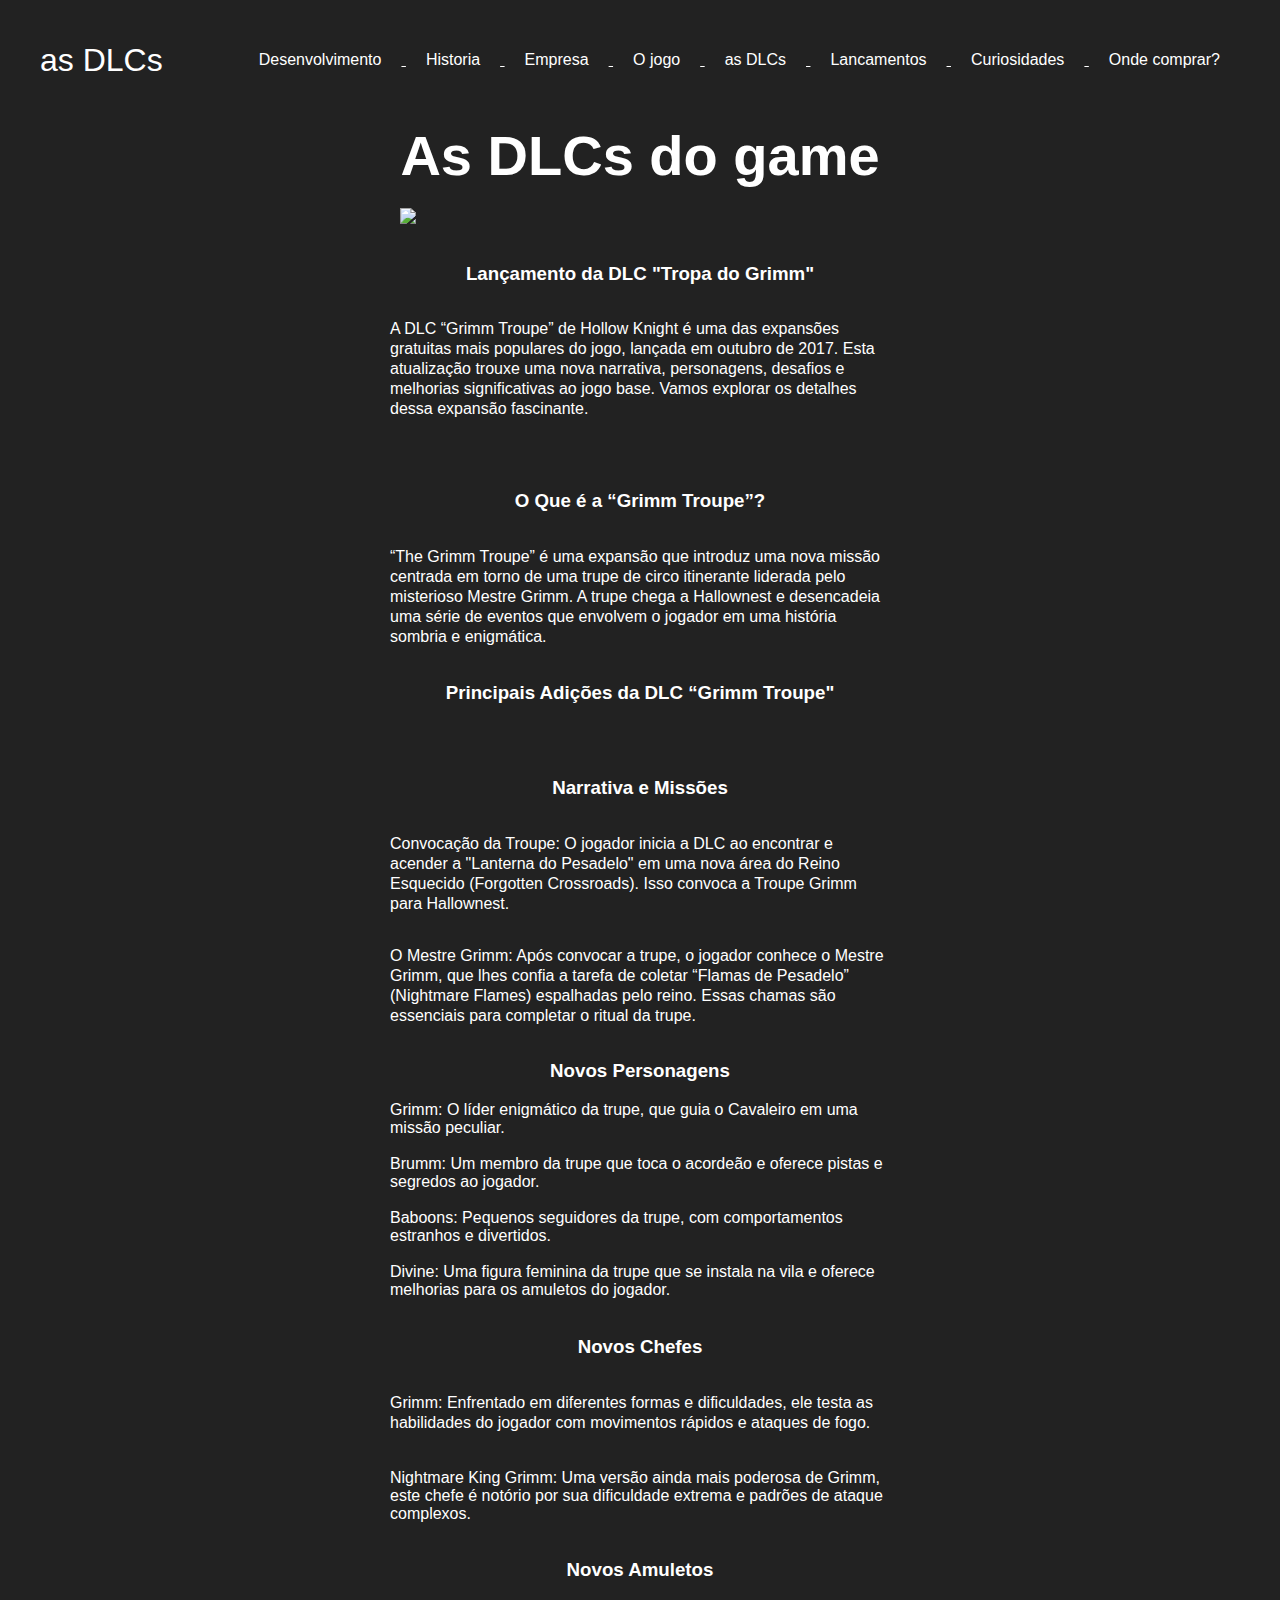
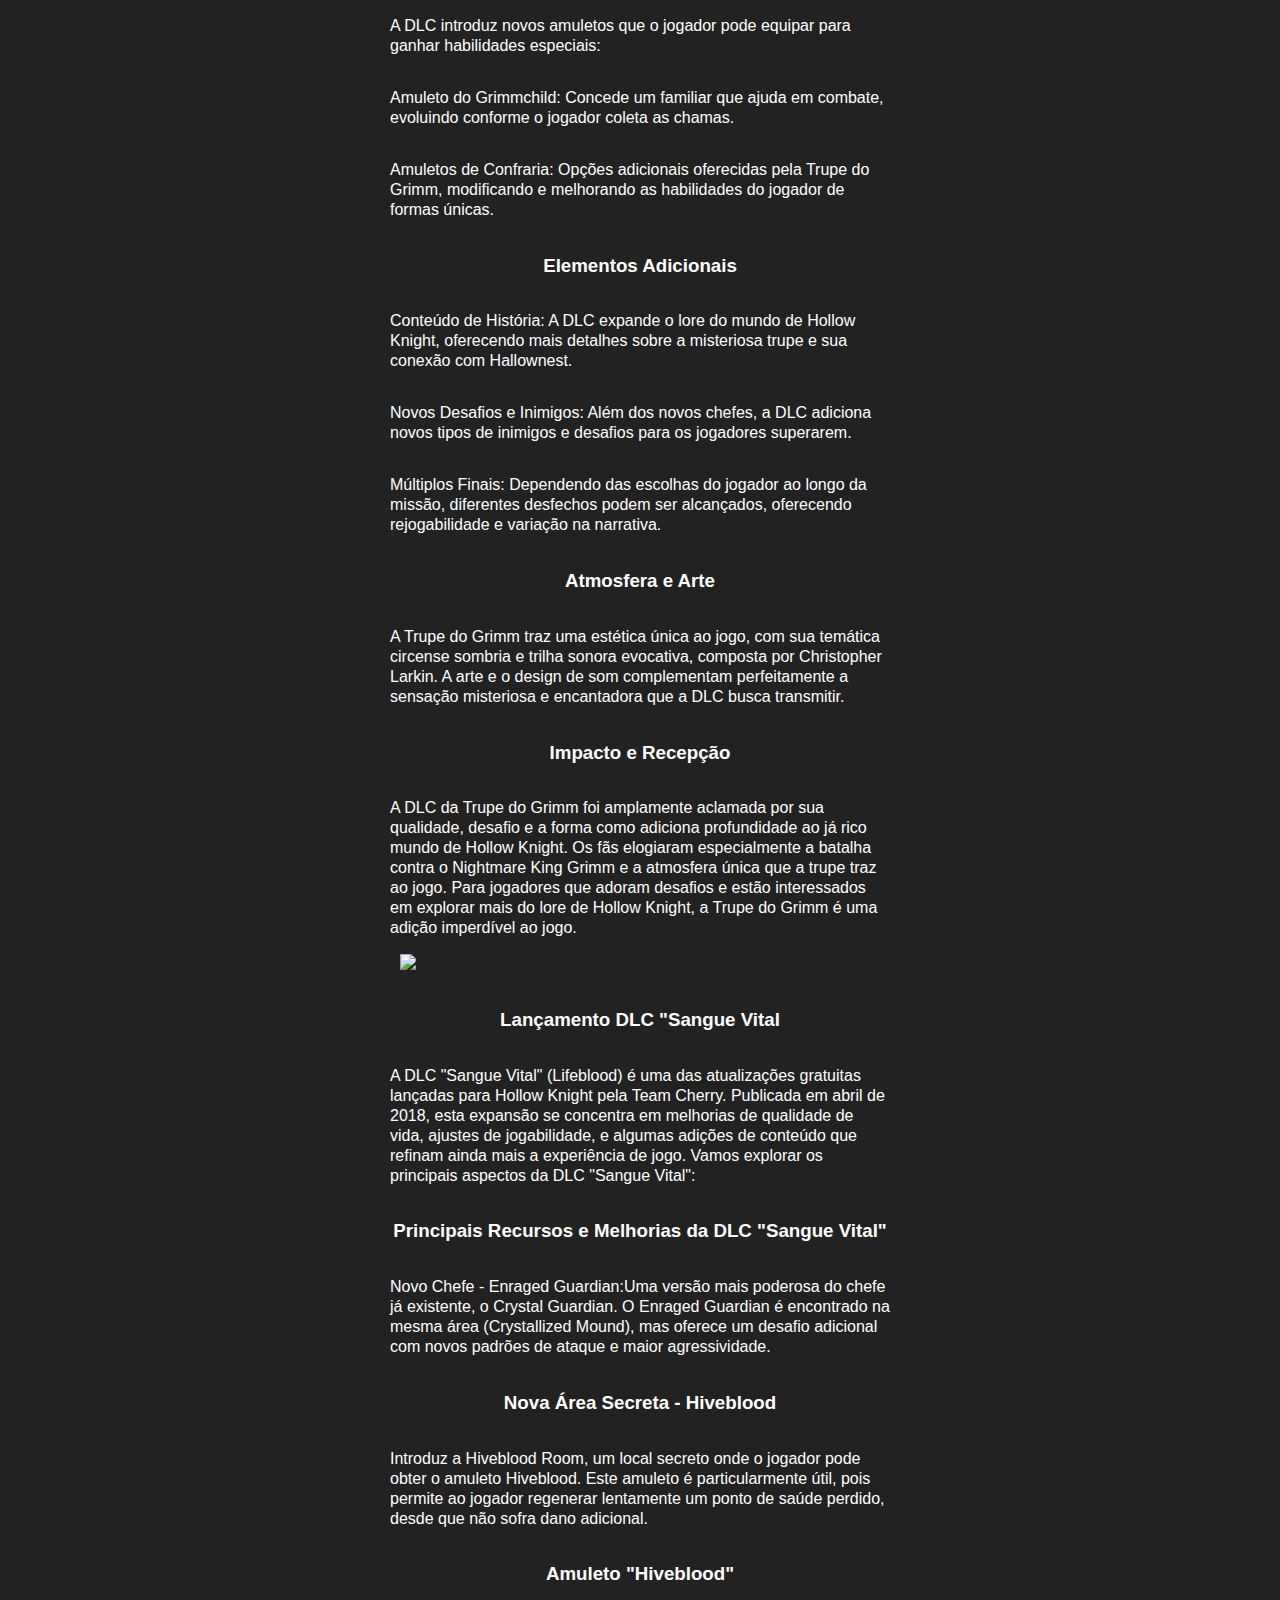
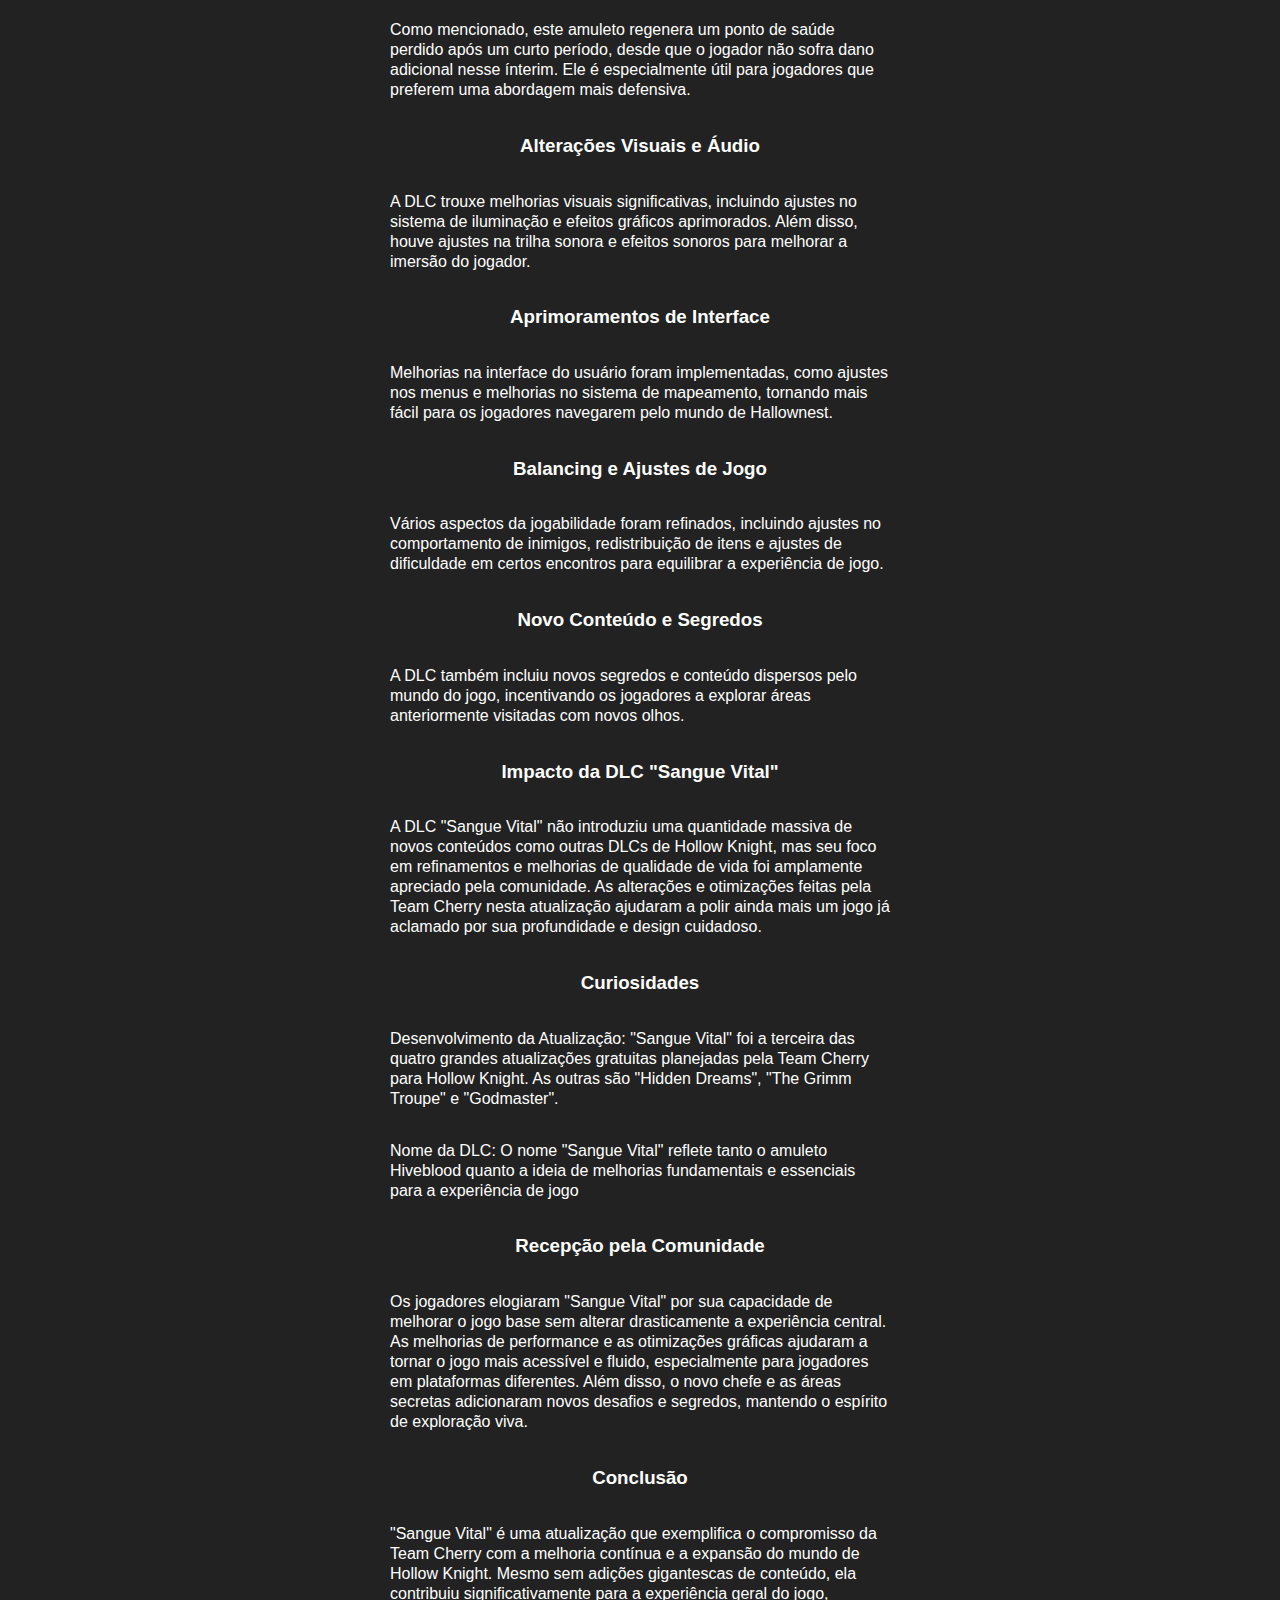
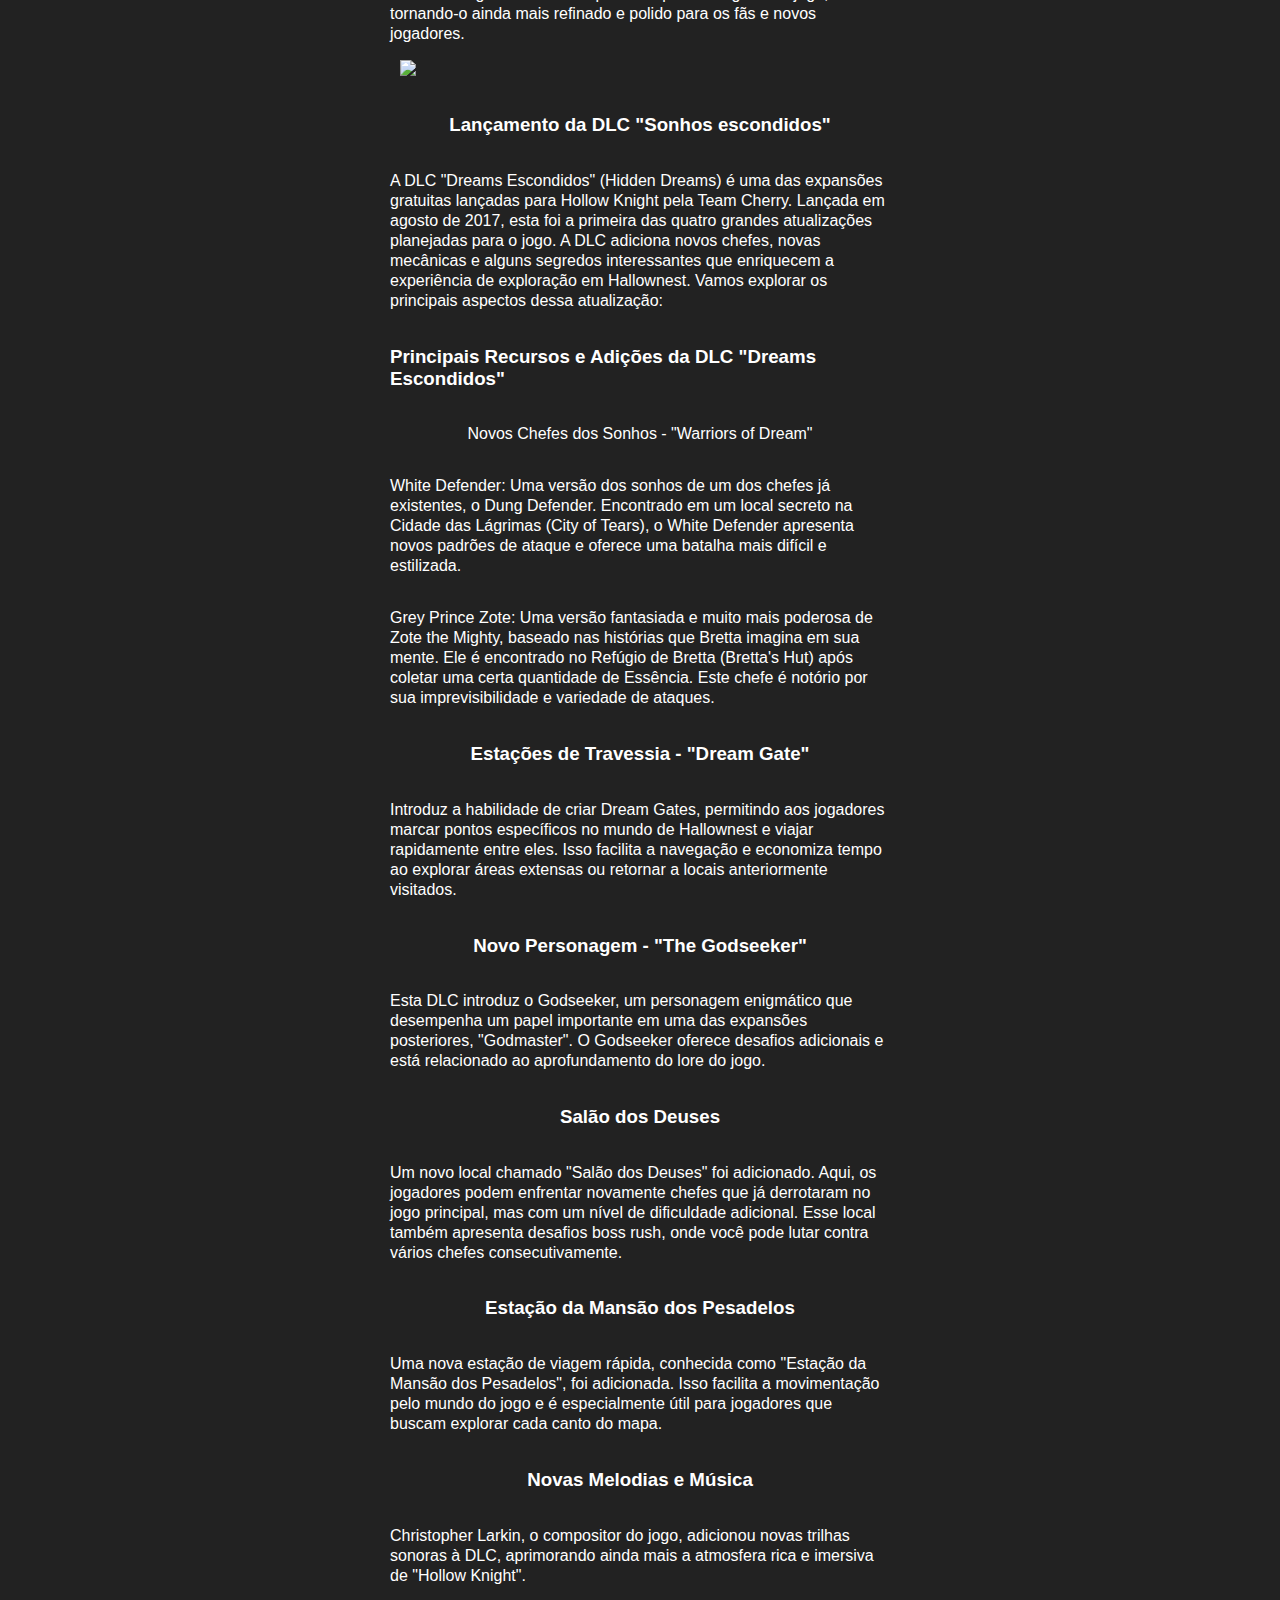
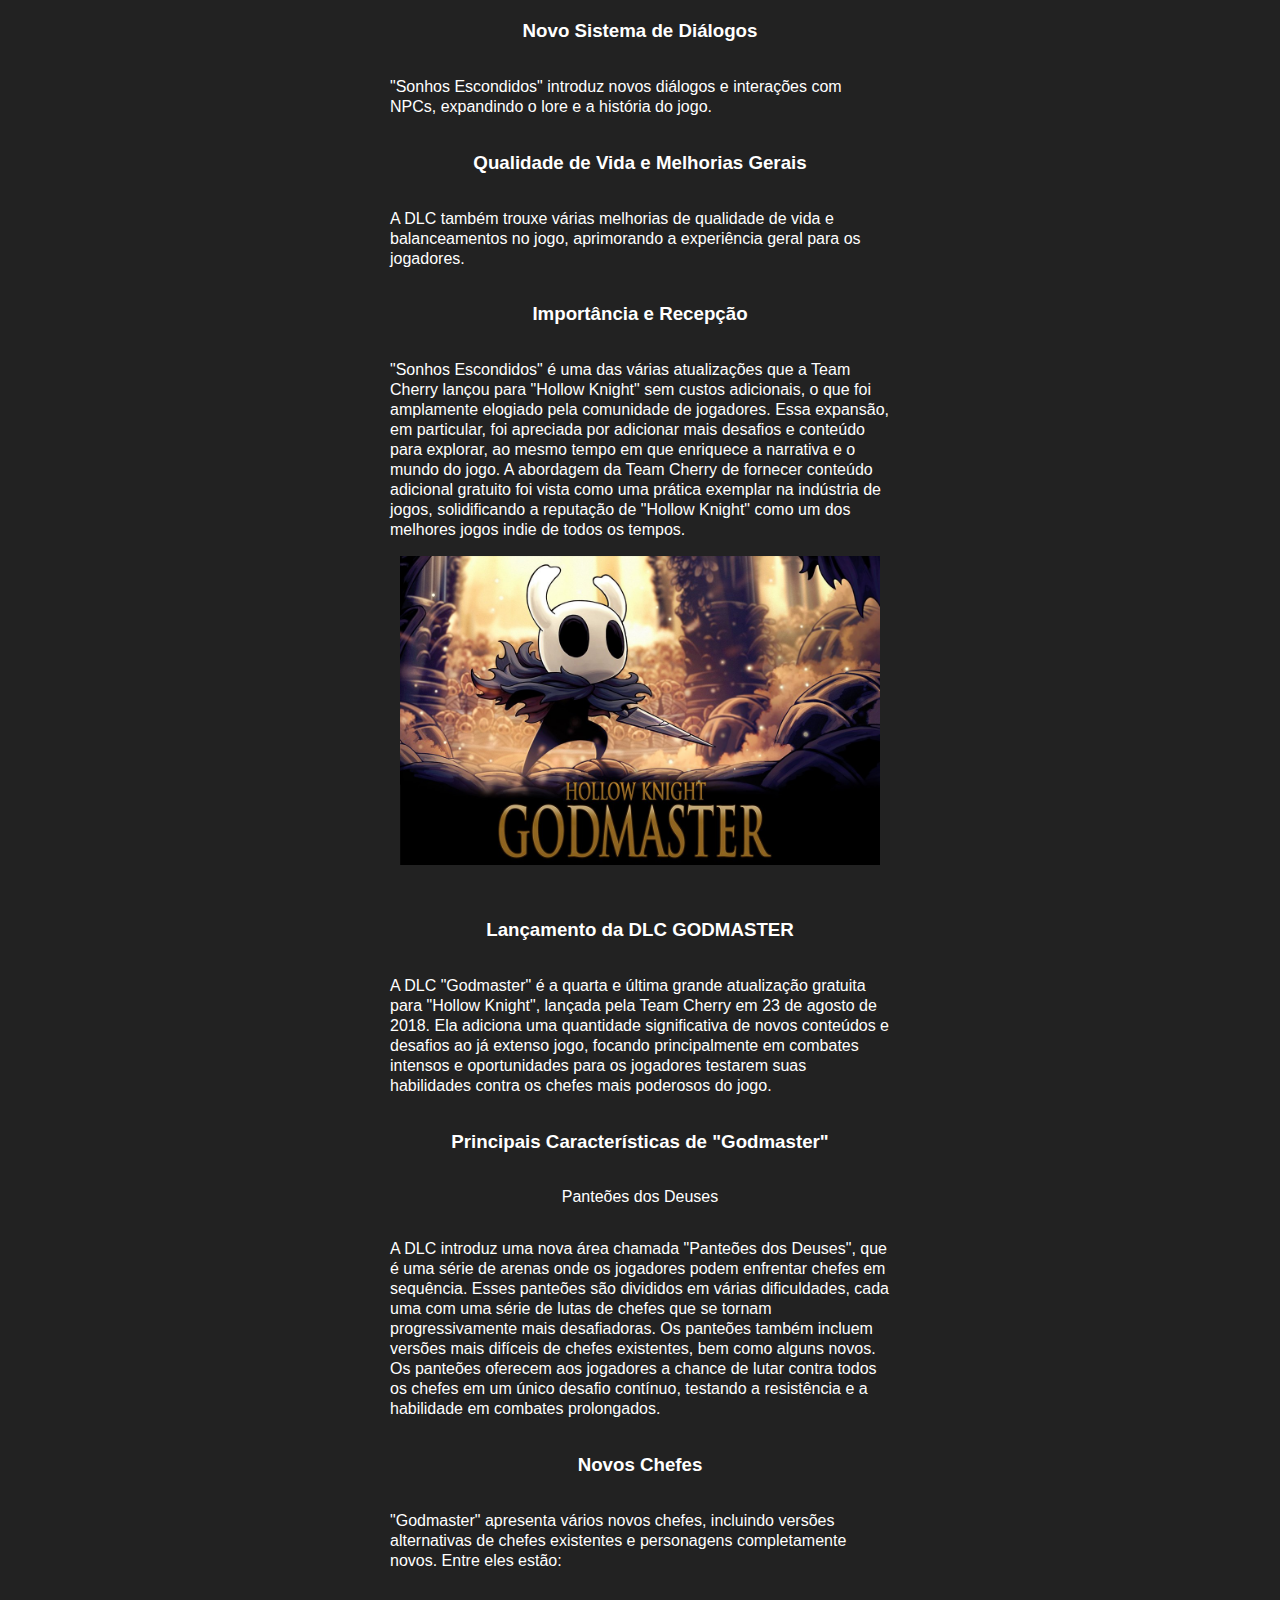
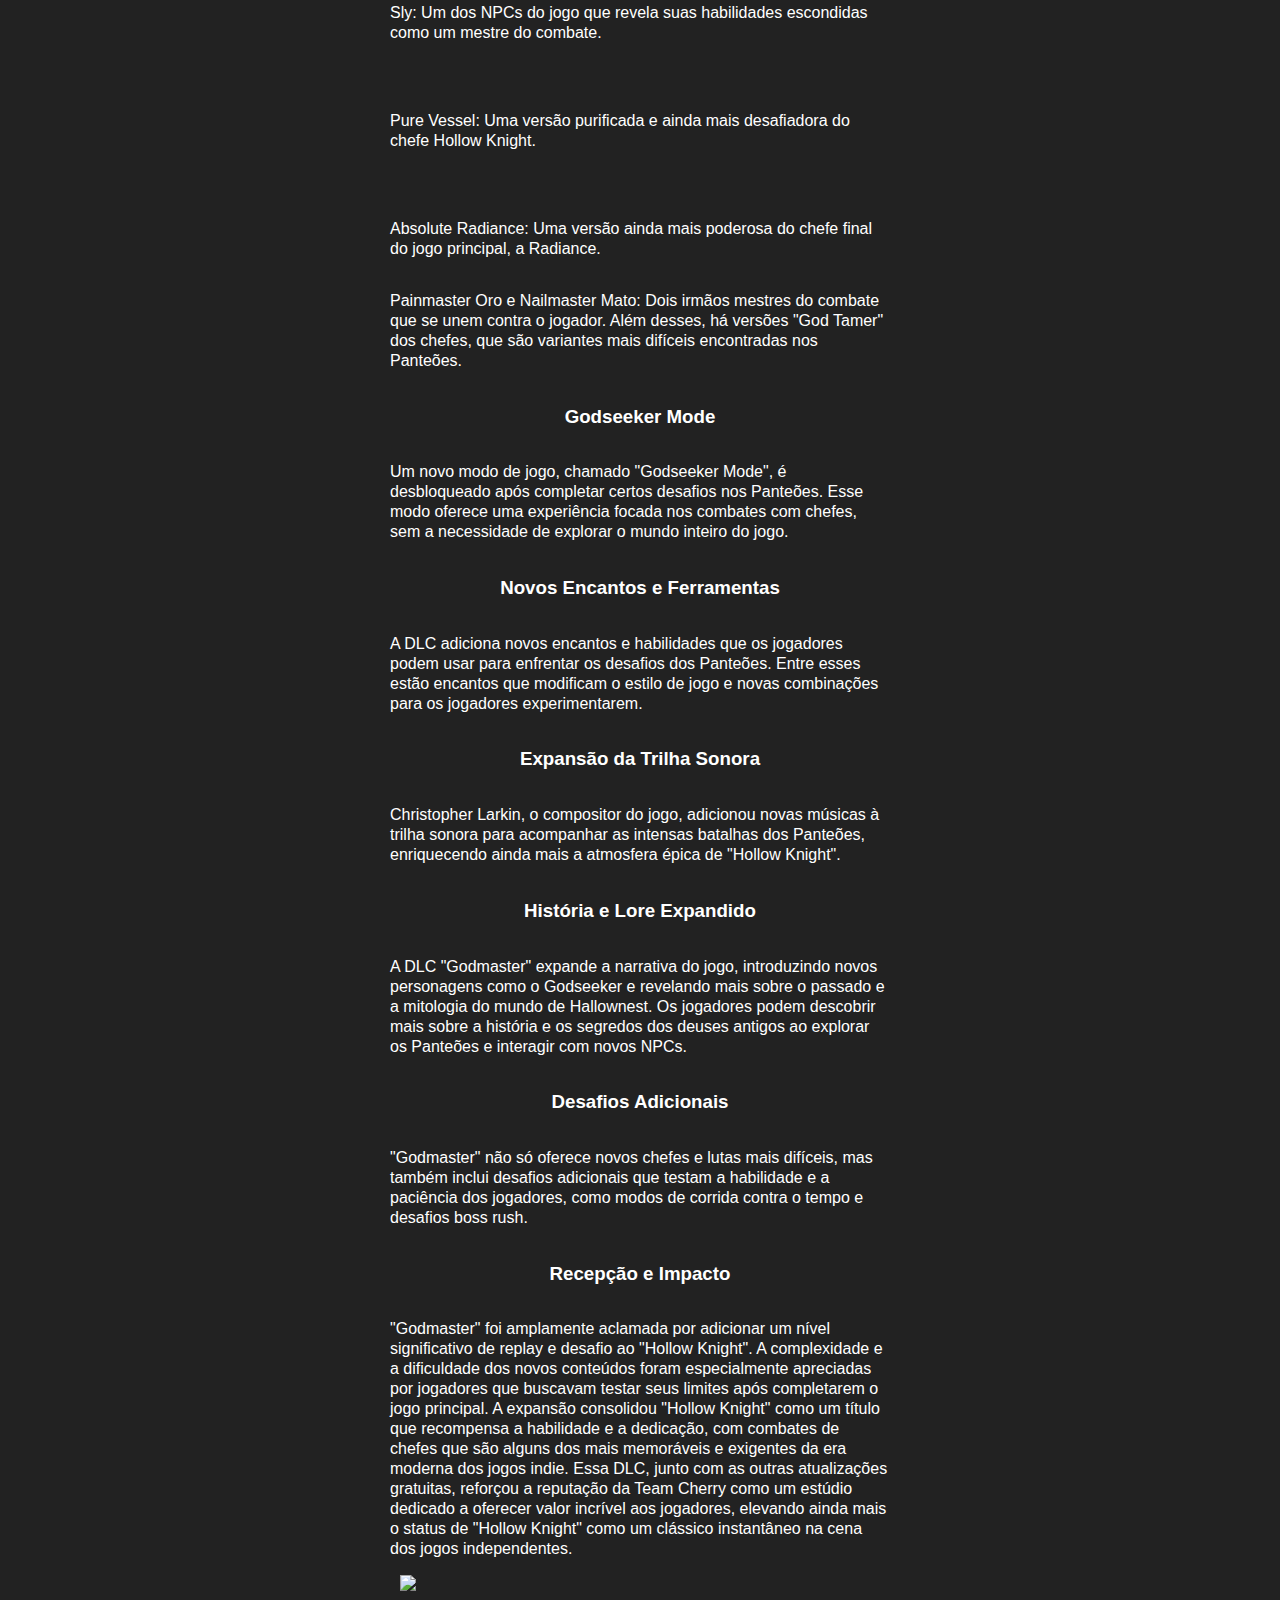
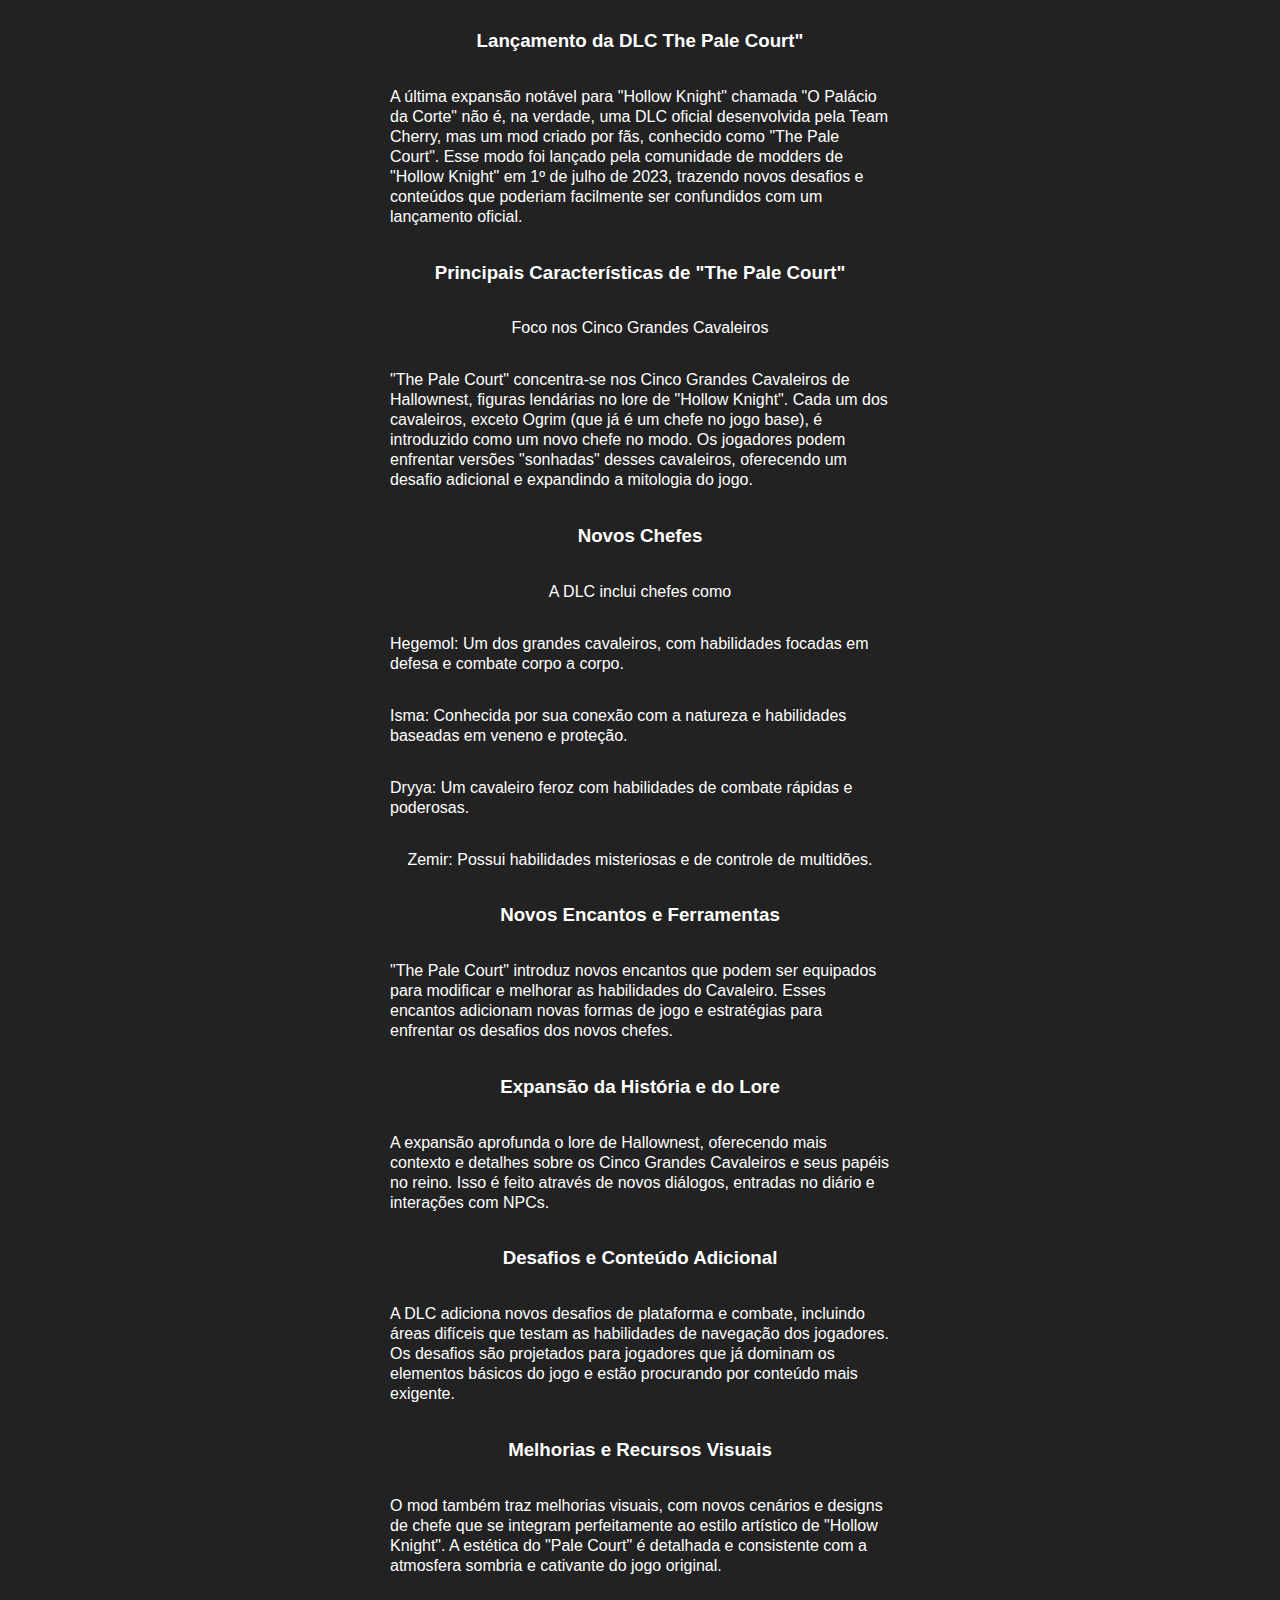
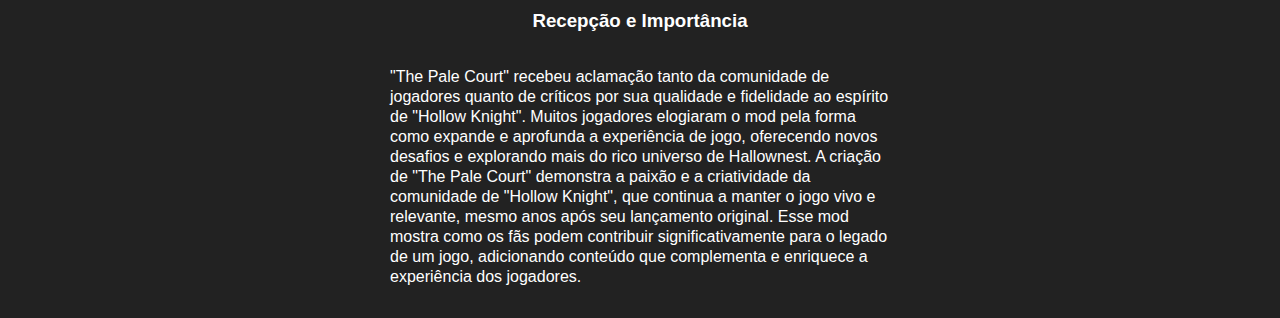
==== commit 0746a546: "fix: remove wrong head tag and wrong p tags" ====
--- a/as DLCs.html
+++ b/as DLCs.html
@@ -1,674 +1,635 @@
 <!DOCTYPE html>
 <html lang="pt-br">
-
-<head>
-    <meta charset="UTF-8">
-    <meta name="viewport" content="width=device-width, initial-scale=1.0">
+  <head>
+    <meta charset="UTF-8" />
+    <meta name="viewport" content="width=device-width, initial-scale=1.0" />
     <title>as DLCs</title>
-    <link rel="stylesheet" href="style.css">
-</head>
-
-<body>
+    <link rel="stylesheet" href="style.css" />
+  </head>
+
+  <body>
     <header>
-        <div id="title">
-            <h1>as DLCs</h1>
+      <div id="title">
+        <h1>as DLCs</h1>
+      </div>
+
+      <ul>
+        <a href="https://www.youtube.com/watch?v=E4eoHLskxwE&t=3s" id="Desenvolvimento-btn">
+          <li>Desenvolvimento</li>
+        </a>
+        <a href="https://www.youtube.com/watch?v=ItQoBbQGMvY&t=223s" id="História-btn">
+          <li>Historia</li>
+        </a>
+        <a href="Empresa.html">
+          <li>Empresa</li>
+        </a>
+        <a href="jogo.html">
+          <li>O jogo</li>
+        </a>
+        <a href="as DLCs.html">
+          <li>as DLCs</li>
+        </a>
+        <a href="Lancamentos.html">
+          <li>Lancamentos</li>
+        </a>
+        <a href="https://www.youtube.com/watch?v=nZtDYuzMR1E&t=32s" id="Curiosidades-btn">
+          <li>Curiosidades</li>
+        </a>
+        <a href="https://store.steampowered.com/app/367520/Hollow_Knight/" id="Onde comprar- btn">
+          <li>Onde comprar?</li>
+        </a>
+      </ul>
+    </header>
+
+    <!-----as DLCs-->
+    <section class="as DLCs" id="as DLCs">
+      <div class="container">
+        <div class="center">
+          <h2>As DLCs do game</h2>
+          <div id="dov">
+            <img src="images/Hollow knight DLC Grimm troupe grande.jpg" />
+            <br /><br />
+          </div>
+
+          <div id="dov">
+            <h3>Lançamento da DLC "Tropa do Grimm"</h3>
+          </div>
+          <div id="dov">
+            <p>
+              A DLC “Grimm Troupe” de Hollow Knight é uma das expansões gratuitas mais populares do jogo, lançada em outubro de 2017. Esta atualização trouxe uma nova narrativa, personagens, desafios
+              e melhorias significativas ao jogo base. Vamos explorar os detalhes dessa expansão fascinante.
+            </p>
+            <br /><br />
+          </div>
+          <br /><br />
+
+          <div id="dov">
+            <h3>O Que é a “Grimm Troupe”?</h3>
+          </div>
+          <div id="dov">
+            <p>
+              “The Grimm Troupe” é uma expansão que introduz uma nova missão centrada em torno de uma trupe de circo itinerante liderada pelo misterioso Mestre Grimm. A trupe chega a Hallownest e
+              desencadeia uma série de eventos que envolvem o jogador em uma história sombria e enigmática.
+            </p>
+            <br /><br />
+          </div>
+
+          <div id="dov">
+            <h3>Principais Adições da DLC “Grimm Troupe"</h3>
+          </div>
+          <br /><br />
+          <div id="dov">
+            <h3>Narrativa e Missões</h3>
+          </div>
+          <div id="dov">
+            <p>
+              Convocação da Troupe: O jogador inicia a DLC ao encontrar e acender a "Lanterna do Pesadelo" em uma nova área do Reino Esquecido (Forgotten Crossroads). Isso convoca a Troupe Grimm para
+              Hallownest.
+            </p>
+          </div>
+          <div id="dov">
+            <p>
+              O Mestre Grimm: Após convocar a trupe, o jogador conhece o Mestre Grimm, que lhes confia a tarefa de coletar “Flamas de Pesadelo” (Nightmare Flames) espalhadas pelo reino. Essas chamas
+              são essenciais para completar o ritual da trupe.
+            </p>
+            <br /><br />
+          </div>
+
+          <div id="dov">
+            <h3>Novos Personagens</h3>
+          </div>
+          <div id="dov">
+            Grimm: O líder enigmático da trupe, que guia o Cavaleiro em uma missão peculiar.
+            <br /><br />
+          </div>
+          <div id="dov">
+            Brumm: Um membro da trupe que toca o acordeão e oferece pistas e segredos ao jogador.
+            <br /><br />
+          </div>
+          <div id="dov">
+            Baboons: Pequenos seguidores da trupe, com comportamentos estranhos e divertidos.
+            <br /><br />
+          </div>
+          <div id="dov">
+            Divine: Uma figura feminina da trupe que se instala na vila e oferece melhorias para os amuletos do jogador.
+            <br /><br />
+          </div>
+          <div id="dov">
+            <h3>Novos Chefes</h3>
+          </div>
+          <div id="dov">
+            <p>Grimm: Enfrentado em diferentes formas e dificuldades, ele testa as habilidades do jogador com movimentos rápidos e ataques de fogo. <br /><br /></p>
+          </div>
+
+          <div id="dov">
+            Nightmare King Grimm: Uma versão ainda mais poderosa de Grimm, este chefe é notório por sua dificuldade extrema e padrões de ataque complexos.
+            <br /><br />
+          </div>
+          <div id="dov">
+            <h3>Novos Amuletos</h3>
+          </div>
+          <div id="dov">
+            <p>A DLC introduz novos amuletos que o jogador pode equipar para ganhar habilidades especiais:</p>
+            <br /><br />
+          </div>
+          <div id="dov">
+            <p>Amuleto do Grimmchild: Concede um familiar que ajuda em combate, evoluindo conforme o jogador coleta as chamas.</p>
+            <br /><br />
+          </div>
+          <div id="dov">
+            <p>Amuletos de Confraria: Opções adicionais oferecidas pela Trupe do Grimm, modificando e melhorando as habilidades do jogador de formas únicas.</p>
+            <br /><br />
+          </div>
+          <div id="dov">
+            <h3>Elementos Adicionais</h3>
+          </div>
+          <div id="dov">
+            <p>Conteúdo de História: A DLC expande o lore do mundo de Hollow Knight, oferecendo mais detalhes sobre a misteriosa trupe e sua conexão com Hallownest.</p>
+            <br /><br />
+          </div>
+          <div id="dov">
+            <p>Novos Desafios e Inimigos: Além dos novos chefes, a DLC adiciona novos tipos de inimigos e desafios para os jogadores superarem.</p>
+            <br /><br />
+          </div>
+          <div id="dov">
+            <p>Múltiplos Finais: Dependendo das escolhas do jogador ao longo da missão, diferentes desfechos podem ser alcançados, oferecendo rejogabilidade e variação na narrativa.</p>
+            <br /><br />
+          </div>
+          <div id="dov">
+            <h3>Atmosfera e Arte</h3>
+          </div>
+          <div id="dov">
+            <p>
+              A Trupe do Grimm traz uma estética única ao jogo, com sua temática circense sombria e trilha sonora evocativa, composta por Christopher Larkin. A arte e o design de som complementam
+              perfeitamente a sensação misteriosa e encantadora que a DLC busca transmitir.
+            </p>
+            <br /><br />
+          </div>
+          <div id="dov">
+            <h3>Impacto e Recepção</h3>
+          </div>
+          <div id="dov">
+            <p>
+              A DLC da Trupe do Grimm foi amplamente aclamada por sua qualidade, desafio e a forma como adiciona profundidade ao já rico mundo de Hollow Knight. Os fãs elogiaram especialmente a
+              batalha contra o Nightmare King Grimm e a atmosfera única que a trupe traz ao jogo. Para jogadores que adoram desafios e estão interessados em explorar mais do lore de Hollow Knight, a
+              Trupe do Grimm é uma adição imperdível ao jogo.
+            </p>
+            <br /><br />
+          </div>
+          <div id="dov">
+            <img src="images/Hollow knight DLC lifeblood.jpg" />
+            <br /><br />
+          </div>
+          <div id="dov">
+            <h3>Lançamento DLC "Sangue Vital</h3>
+          </div>
+          <div id="dov">
+            <p>
+              A DLC "Sangue Vital" (Lifeblood) é uma das atualizações gratuitas lançadas para Hollow Knight pela Team Cherry. Publicada em abril de 2018, esta expansão se concentra em melhorias de
+              qualidade de vida, ajustes de jogabilidade, e algumas adições de conteúdo que refinam ainda mais a experiência de jogo. Vamos explorar os principais aspectos da DLC "Sangue Vital":
+            </p>
+            <br /><br />
+          </div>
+          <div id="dov">
+            <h3>Principais Recursos e Melhorias da DLC "Sangue Vital"</h3>
+          </div>
+          <div id="dov">
+            <p>
+              Novo Chefe - Enraged Guardian:Uma versão mais poderosa do chefe já existente, o Crystal Guardian. O Enraged Guardian é encontrado na mesma área (Crystallized Mound), mas oferece um
+              desafio adicional com novos padrões de ataque e maior agressividade.
+            </p>
+            <br /><br />
+          </div>
+          <div id="dov">
+            <h3>Nova Área Secreta - Hiveblood</h3>
+          </div>
+          <div id="dov">
+            <p>
+              Introduz a Hiveblood Room, um local secreto onde o jogador pode obter o amuleto Hiveblood. Este amuleto é particularmente útil, pois permite ao jogador regenerar lentamente um ponto de
+              saúde perdido, desde que não sofra dano adicional.
+            </p>
+            <br /><br />
+          </div>
+          <div id="dov">
+            <h3>Amuleto "Hiveblood"</h3>
+          </div>
+          <div id="dov">
+            <p>
+              Como mencionado, este amuleto regenera um ponto de saúde perdido após um curto período, desde que o jogador não sofra dano adicional nesse ínterim. Ele é especialmente útil para
+              jogadores que preferem uma abordagem mais defensiva.
+            </p>
+            <br /><br />
+          </div>
+          <div id="dov">
+            <h3>Alterações Visuais e Áudio</h3>
+          </div>
+          <div id="dov">
+            <p>
+              A DLC trouxe melhorias visuais significativas, incluindo ajustes no sistema de iluminação e efeitos gráficos aprimorados. Além disso, houve ajustes na trilha sonora e efeitos sonoros
+              para melhorar a imersão do jogador.
+            </p>
+            <br /><br />
+          </div>
+          <div id="dov">
+            <h3>Aprimoramentos de Interface</h3>
+          </div>
+          <div id="dov">
+            <p>
+              Melhorias na interface do usuário foram implementadas, como ajustes nos menus e melhorias no sistema de mapeamento, tornando mais fácil para os jogadores navegarem pelo mundo de
+              Hallownest.
+            </p>
+            <br /><br />
+          </div>
+          <div id="dov">
+            <h3>Balancing e Ajustes de Jogo</h3>
+          </div>
+          <div id="dov">
+            <p>
+              Vários aspectos da jogabilidade foram refinados, incluindo ajustes no comportamento de inimigos, redistribuição de itens e ajustes de dificuldade em certos encontros para equilibrar a
+              experiência de jogo.
+            </p>
+            <br /><br />
+          </div>
+          <div id="dov">
+            <h3>Novo Conteúdo e Segredos</h3>
+          </div>
+          <div id="dov">
+            <p>A DLC também incluiu novos segredos e conteúdo dispersos pelo mundo do jogo, incentivando os jogadores a explorar áreas anteriormente visitadas com novos olhos.</p>
+            <br /><br />
+          </div>
+          <div id="dov">
+            <h3>Impacto da DLC "Sangue Vital"</h3>
+          </div>
+          <div id="dov">
+            <p>
+              A DLC "Sangue Vital" não introduziu uma quantidade massiva de novos conteúdos como outras DLCs de Hollow Knight, mas seu foco em refinamentos e melhorias de qualidade de vida foi
+              amplamente apreciado pela comunidade. As alterações e otimizações feitas pela Team Cherry nesta atualização ajudaram a polir ainda mais um jogo já aclamado por sua profundidade e design
+              cuidadoso.
+            </p>
+            <br /><br />
+          </div>
+          <div id="dov">
+            <h3>Curiosidades</h3>
+          </div>
+          <div id="dov">
+            <p>
+              Desenvolvimento da Atualização: "Sangue Vital" foi a terceira das quatro grandes atualizações gratuitas planejadas pela Team Cherry para Hollow Knight. As outras são "Hidden Dreams",
+              "The Grimm Troupe" e "Godmaster".
+            </p>
+            <br /><br />
+          </div>
+          <div id="dov">
+            <p>Nome da DLC: O nome "Sangue Vital" reflete tanto o amuleto Hiveblood quanto a ideia de melhorias fundamentais e essenciais para a experiência de jogo</p>
+            <br /><br />
+          </div>
+          <div id="dov">
+            <h3>Recepção pela Comunidade</h3>
+          </div>
+          <div id="dov">
+            <p>
+              Os jogadores elogiaram "Sangue Vital" por sua capacidade de melhorar o jogo base sem alterar drasticamente a experiência central. As melhorias de performance e as otimizações gráficas
+              ajudaram a tornar o jogo mais acessível e fluido, especialmente para jogadores em plataformas diferentes. Além disso, o novo chefe e as áreas secretas adicionaram novos desafios e
+              segredos, mantendo o espírito de exploração viva.
+            </p>
+            <br /><br />
+          </div>
+          <div id="dov">
+            <h3>Conclusão</h3>
+          </div>
+          <div id="dov">
+            <p>
+              "Sangue Vital" é uma atualização que exemplifica o compromisso da Team Cherry com a melhoria contínua e a expansão do mundo de Hollow Knight. Mesmo sem adições gigantescas de conteúdo,
+              ela contribuiu significativamente para a experiência geral do jogo, tornando-o ainda mais refinado e polido para os fãs e novos jogadores.
+            </p>
+            <br /><br />
+          </div>
+          <div id="dov">
+            <img src="images/Hollow knight sonhos escondidos grande.webp" />
+            <br /><br />
+          </div>
+          <div id="dov">
+            <h3>Lançamento da DLC "Sonhos escondidos"</h3>
+          </div>
+          <div id="dov">
+            <p>
+              A DLC "Dreams Escondidos" (Hidden Dreams) é uma das expansões gratuitas lançadas para Hollow Knight pela Team Cherry. Lançada em agosto de 2017, esta foi a primeira das quatro grandes
+              atualizações planejadas para o jogo. A DLC adiciona novos chefes, novas mecânicas e alguns segredos interessantes que enriquecem a experiência de exploração em Hallownest. Vamos explorar
+              os principais aspectos dessa atualização:
+            </p>
+            <br /><br />
+          </div>
+          <div id="dov">
+            <h3>Principais Recursos e Adições da DLC "Dreams Escondidos"</h3>
+          </div>
+          <div id="dov">
+            <p>Novos Chefes dos Sonhos - "Warriors of Dream"</p>
+          </div>
+          <div id="dov">
+            <p>
+              White Defender: Uma versão dos sonhos de um dos chefes já existentes, o Dung Defender. Encontrado em um local secreto na Cidade das Lágrimas (City of Tears), o White Defender apresenta
+              novos padrões de ataque e oferece uma batalha mais difícil e estilizada.
+            </p>
+          </div>
+          <div id="dov">
+            <p>
+              Grey Prince Zote: Uma versão fantasiada e muito mais poderosa de Zote the Mighty, baseado nas histórias que Bretta imagina em sua mente. Ele é encontrado no Refúgio de Bretta (Bretta's
+              Hut) após coletar uma certa quantidade de Essência. Este chefe é notório por sua imprevisibilidade e variedade de ataques.
+            </p>
+            <br /><br />
+          </div>
+          <div id="dov">
+            <h3>Estações de Travessia - "Dream Gate"</h3>
+          </div>
+          <div id="dov">
+            <p>
+              Introduz a habilidade de criar Dream Gates, permitindo aos jogadores marcar pontos específicos no mundo de Hallownest e viajar rapidamente entre eles. Isso facilita a navegação e
+              economiza tempo ao explorar áreas extensas ou retornar a locais anteriormente visitados.
+            </p>
+            <br /><br />
+          </div>
+          <div id="dov">
+            <h3>Novo Personagem - "The Godseeker"</h3>
+          </div>
+          <div id="dov">
+            <p>
+              Esta DLC introduz o Godseeker, um personagem enigmático que desempenha um papel importante em uma das expansões posteriores, "Godmaster". O Godseeker oferece desafios adicionais e está
+              relacionado ao aprofundamento do lore do jogo.
+            </p>
+            <br /><br />
+          </div>
+          <div id="dov">
+            <h3>Salão dos Deuses</h3>
+          </div>
+          <div id="dov">
+            <p>
+              Um novo local chamado "Salão dos Deuses" foi adicionado. Aqui, os jogadores podem enfrentar novamente chefes que já derrotaram no jogo principal, mas com um nível de dificuldade
+              adicional. Esse local também apresenta desafios boss rush, onde você pode lutar contra vários chefes consecutivamente.
+            </p>
+            <br /><br />
+          </div>
+          <div id="dov">
+            <h3>Estação da Mansão dos Pesadelos</h3>
+          </div>
+          <div id="dov">
+            <p>
+              Uma nova estação de viagem rápida, conhecida como "Estação da Mansão dos Pesadelos", foi adicionada. Isso facilita a movimentação pelo mundo do jogo e é especialmente útil para jogadores
+              que buscam explorar cada canto do mapa.
+            </p>
+            <br /><br />
+          </div>
+          <div id="dov">
+            <h3>Novas Melodias e Música</h3>
+          </div>
+          <div id="dov">
+            <p>Christopher Larkin, o compositor do jogo, adicionou novas trilhas sonoras à DLC, aprimorando ainda mais a atmosfera rica e imersiva de "Hollow Knight".</p>
+            <br /><br />
+          </div>
+          <div id="dov">
+            <h3>Novo Sistema de Diálogos</h3>
+          </div>
+          <div id="dov">
+            <p>"Sonhos Escondidos" introduz novos diálogos e interações com NPCs, expandindo o lore e a história do jogo.</p>
+            <br /><br />
+          </div>
+          <div id="dov">
+            <h3>Qualidade de Vida e Melhorias Gerais</h3>
+          </div>
+          <div id="dov">
+            <p>A DLC também trouxe várias melhorias de qualidade de vida e balanceamentos no jogo, aprimorando a experiência geral para os jogadores.</p>
+            <br /><br />
+          </div>
+          <div id="dov">
+            <h3>Importância e Recepção</h3>
+          </div>
+          <div id="dov">
+            <p>
+              "Sonhos Escondidos" é uma das várias atualizações que a Team Cherry lançou para "Hollow Knight" sem custos adicionais, o que foi amplamente elogiado pela comunidade de jogadores. Essa
+              expansão, em particular, foi apreciada por adicionar mais desafios e conteúdo para explorar, ao mesmo tempo em que enriquece a narrativa e o mundo do jogo. A abordagem da Team Cherry de
+              fornecer conteúdo adicional gratuito foi vista como uma prática exemplar na indústria de jogos, solidificando a reputação de "Hollow Knight" como um dos melhores jogos indie de todos os
+              tempos.
+            </p>
+          </div>
+          <div id="dov">
+            <img src="Images/Hollow knight DLC Godmaster grande.jpg" />
+          </div>
+          <br /><br />
+          <div id="dov">
+            <h3>Lançamento da DLC GODMASTER</h3>
+          </div>
+          <div id="dov">
+            <p>
+              A DLC "Godmaster" é a quarta e última grande atualização gratuita para "Hollow Knight", lançada pela Team Cherry em 23 de agosto de 2018. Ela adiciona uma quantidade significativa de
+              novos conteúdos e desafios ao já extenso jogo, focando principalmente em combates intensos e oportunidades para os jogadores testarem suas habilidades contra os chefes mais poderosos do
+              jogo.
+            </p>
+            <br /><br />
+          </div>
+          <div id="dov">
+            <h3>Principais Características de "Godmaster"</h3>
+          </div>
+          <div id="dov">
+            <p>Panteões dos Deuses</p>
+          </div>
+          <div id="dov">
+            <p>
+              A DLC introduz uma nova área chamada "Panteões dos Deuses", que é uma série de arenas onde os jogadores podem enfrentar chefes em sequência. Esses panteões são divididos em várias
+              dificuldades, cada uma com uma série de lutas de chefes que se tornam progressivamente mais desafiadoras. Os panteões também incluem versões mais difíceis de chefes existentes, bem como
+              alguns novos. Os panteões oferecem aos jogadores a chance de lutar contra todos os chefes em um único desafio contínuo, testando a resistência e a habilidade em combates prolongados.
+            </p>
+            <br /><br />
+          </div>
+          <div id="dov">
+            <h3>Novos Chefes</h3>
+          </div>
+          <div id="dov">
+            <p>"Godmaster" apresenta vários novos chefes, incluindo versões alternativas de chefes existentes e personagens completamente novos. Entre eles estão:</p>
+            <br /><br />
+          </div>
+          <div id="dov">
+            <p>Sly: Um dos NPCs do jogo que revela suas habilidades escondidas como um mestre do combate.</p>
+          </div>
+          <br /><br />
+          <div id="dov">
+            <p>Pure Vessel: Uma versão purificada e ainda mais desafiadora do chefe Hollow Knight.</p>
+          </div>
+          <br /><br />
+          <div id="dov">
+            <p>Absolute Radiance: Uma versão ainda mais poderosa do chefe final do jogo principal, a Radiance.</p>
+            <br /><br />
+          </div>
+          <div id="dov">
+            <p>
+              Painmaster Oro e Nailmaster Mato: Dois irmãos mestres do combate que se unem contra o jogador. Além desses, há versões "God Tamer" dos chefes, que são variantes mais difíceis encontradas
+              nos Panteões.
+            </p>
+            <br /><br />
+          </div>
+          <div id="dov">
+            <h3>Godseeker Mode</h3>
+          </div>
+          <div id="dov">
+            <p>
+              Um novo modo de jogo, chamado "Godseeker Mode", é desbloqueado após completar certos desafios nos Panteões. Esse modo oferece uma experiência focada nos combates com chefes, sem a
+              necessidade de explorar o mundo inteiro do jogo.
+            </p>
+            <br /><br />
+          </div>
+          <div id="dov">
+            <h3>Novos Encantos e Ferramentas</h3>
+          </div>
+          <div id="dov">
+            <p>
+              A DLC adiciona novos encantos e habilidades que os jogadores podem usar para enfrentar os desafios dos Panteões. Entre esses estão encantos que modificam o estilo de jogo e novas
+              combinações para os jogadores experimentarem.
+            </p>
+            <br /><br />
+          </div>
+          <div id="dov">
+            <h3>Expansão da Trilha Sonora</h3>
+          </div>
+          <div id="dov">
+            <p>
+              Christopher Larkin, o compositor do jogo, adicionou novas músicas à trilha sonora para acompanhar as intensas batalhas dos Panteões, enriquecendo ainda mais a atmosfera épica de "Hollow
+              Knight".
+            </p>
+            <br /><br />
+          </div>
+          <div id="dov">
+            <h3>História e Lore Expandido</h3>
+          </div>
+          <div id="dov">
+            <p>
+              A DLC "Godmaster" expande a narrativa do jogo, introduzindo novos personagens como o Godseeker e revelando mais sobre o passado e a mitologia do mundo de Hallownest. Os jogadores podem
+              descobrir mais sobre a história e os segredos dos deuses antigos ao explorar os Panteões e interagir com novos NPCs.
+            </p>
+            <br /><br />
+          </div>
+          <div id="dov">
+            <h3>Desafios Adicionais</h3>
+          </div>
+          <div id="dov">
+            <p>
+              "Godmaster" não só oferece novos chefes e lutas mais difíceis, mas também inclui desafios adicionais que testam a habilidade e a paciência dos jogadores, como modos de corrida contra o
+              tempo e desafios boss rush.
+            </p>
+            <br /><br />
+          </div>
+          <div id="dov">
+            <h3>Recepção e Impacto</h3>
+          </div>
+          <div id="dov">
+            <p>
+              "Godmaster" foi amplamente aclamada por adicionar um nível significativo de replay e desafio ao "Hollow Knight". A complexidade e a dificuldade dos novos conteúdos foram especialmente
+              apreciadas por jogadores que buscavam testar seus limites após completarem o jogo principal. A expansão consolidou "Hollow Knight" como um título que recompensa a habilidade e a
+              dedicação, com combates de chefes que são alguns dos mais memoráveis e exigentes da era moderna dos jogos indie. Essa DLC, junto com as outras atualizações gratuitas, reforçou a
+              reputação da Team Cherry como um estúdio dedicado a oferecer valor incrível aos jogadores, elevando ainda mais o status de "Hollow Knight" como um clássico instantâneo na cena dos jogos
+              independentes.
+            </p>
+            <br /><br />
+          </div>
+          <div id="dov">
+            <img src="images/Hollow-Knight novo-DLC-Pale-Cour.jpg" />
+            <br /><br />
+          </div>
+          <div id="dov">
+            <h3>Lançamento da DLC The Pale Court"</h3>
+          </div>
+          <div id="dov">
+            <p>
+              A última expansão notável para "Hollow Knight" chamada "O Palácio da Corte" não é, na verdade, uma DLC oficial desenvolvida pela Team Cherry, mas um mod criado por fãs, conhecido como
+              "The Pale Court". Esse modo foi lançado pela comunidade de modders de "Hollow Knight" em 1º de julho de 2023, trazendo novos desafios e conteúdos que poderiam facilmente ser confundidos
+              com um lançamento oficial.
+            </p>
+            <br /><br />
+          </div>
+          <div id="dov">
+            <h3>Principais Características de "The Pale Court"</h3>
+          </div>
+          <div id="dov">
+            <p>Foco nos Cinco Grandes Cavaleiros</p>
+          </div>
+          <div id="dov">
+            <p>
+              "The Pale Court" concentra-se nos Cinco Grandes Cavaleiros de Hallownest, figuras lendárias no lore de "Hollow Knight". Cada um dos cavaleiros, exceto Ogrim (que já é um chefe no jogo
+              base), é introduzido como um novo chefe no modo. Os jogadores podem enfrentar versões "sonhadas" desses cavaleiros, oferecendo um desafio adicional e expandindo a mitologia do jogo.
+            </p>
+            <br /><br />
+          </div>
+          <div id="dov">
+            <h3>Novos Chefes</h3>
+          </div>
+          <div id="dov">
+            <p>A DLC inclui chefes como</p>
+          </div>
+          <div id="dov">
+            <p>Hegemol: Um dos grandes cavaleiros, com habilidades focadas em defesa e combate corpo a corpo.</p>
+            <br /><br />
+          </div>
+          <div id="dov">
+            <p>Isma: Conhecida por sua conexão com a natureza e habilidades baseadas em veneno e proteção.</p>
+            <br /><br />
+          </div>
+          <div id="dov">
+            <p>Dryya: Um cavaleiro feroz com habilidades de combate rápidas e poderosas.</p>
+            <br /><br />
+          </div>
+          <div id="dov">
+            <p>Zemir: Possui habilidades misteriosas e de controle de multidões.</p>
+            <br /><br />
+          </div>
+          <div id="dov">
+            <h3>Novos Encantos e Ferramentas</h3>
+          </div>
+          <div id="dov">
+            <p>
+              "The Pale Court" introduz novos encantos que podem ser equipados para modificar e melhorar as habilidades do Cavaleiro. Esses encantos adicionam novas formas de jogo e estratégias para
+              enfrentar os desafios dos novos chefes.
+            </p>
+            <br /><br />
+          </div>
+          <div id="dov">
+            <h3>Expansão da História e do Lore</h3>
+          </div>
+          <div id="dov">
+            <p>
+              A expansão aprofunda o lore de Hallownest, oferecendo mais contexto e detalhes sobre os Cinco Grandes Cavaleiros e seus papéis no reino. Isso é feito através de novos diálogos, entradas
+              no diário e interações com NPCs.
+            </p>
+            <br /><br />
+          </div>
+          <div id="dov">
+            <h3>Desafios e Conteúdo Adicional</h3>
+          </div>
+          <div id="dov">
+            <p>
+              A DLC adiciona novos desafios de plataforma e combate, incluindo áreas difíceis que testam as habilidades de navegação dos jogadores. Os desafios são projetados para jogadores que já
+              dominam os elementos básicos do jogo e estão procurando por conteúdo mais exigente.
+            </p>
+            <br /><br />
+          </div>
+          <div id="dov">
+            <h3>Melhorias e Recursos Visuais</h3>
+          </div>
+          <div id="dov">
+            <p>
+              O mod também traz melhorias visuais, com novos cenários e designs de chefe que se integram perfeitamente ao estilo artístico de "Hollow Knight". A estética do "Pale Court" é detalhada e
+              consistente com a atmosfera sombria e cativante do jogo original.
+            </p>
+            <br /><br />
+          </div>
+          <div id="dov">
+            <h3>Recepção e Importância</h3>
+          </div>
+          <div id="dov">
+            <p>
+              "The Pale Court" recebeu aclamação tanto da comunidade de jogadores quanto de críticos por sua qualidade e fidelidade ao espírito de "Hollow Knight". Muitos jogadores elogiaram o mod
+              pela forma como expande e aprofunda a experiência de jogo, oferecendo novos desafios e explorando mais do rico universo de Hallownest. A criação de "The Pale Court" demonstra a paixão e
+              a criatividade da comunidade de "Hollow Knight", que continua a manter o jogo vivo e relevante, mesmo anos após seu lançamento original. Esse mod mostra como os fãs podem contribuir
+              significativamente para o legado de um jogo, adicionando conteúdo que complementa e enriquece a experiência dos jogadores.
+            </p>
+          </div>
         </div>
-
-        <ul>
-            <a href="https://www.youtube.com/watch?v=E4eoHLskxwE&t=3s" id="Desenvolvimento-btn">
-                <li>Desenvolvimento</li>
-            </a>
-            <a href="https://www.youtube.com/watch?v=ItQoBbQGMvY&t=223s" id="História-btn">
-                <li>Historia</li>
-            </a>
-            <a href="Empresa.html">
-                <li>Empresa</li>
-            </a>
-            <a href="jogo.html">
-                <li>O jogo</li>
-            </a>
-            <a href="as DLCs.html">
-                <li>as DLCs</li>
-            </a>
-            <a href="Lancamentos.html">
-                <li> Lancamentos</li>
-            </a>
-            <a href="https://www.youtube.com/watch?v=nZtDYuzMR1E&t=32s" id="Curiosidades-btn">
-                <li>Curiosidades</li>
-            </a>
-            <a href="https://store.steampowered.com/app/367520/Hollow_Knight/" id="Onde comprar- btn">
-                <li>Onde comprar?</li>
-            </a>
-
-
-
-        </ul>
-    </header>
-
-    <head>
-        <!-----as DLCs-->
-        <section class="as DLCs" id="as DLCs">
-            <div class="container">
-                <div class="center">
-                    <h2>As DLCs do game</h2>
-                    <div id="dov">
-                        <img src="images/Hollow knight DLC Grimm troupe grande.jpg">
-                        <br><br>
-                    </div>
-
-                    <div id="dov">
-                        <h3>Lançamento da DLC "Tropa do Grimm"</h3>
-                    </div>
-                    <div id="dov">
-                        <p>A DLC “Grimm Troupe” de Hollow Knight é uma das expansões gratuitas mais populares do jogo,
-                            lançada em outubro de 2017.
-                            Esta atualização trouxe uma nova narrativa, personagens, desafios e melhorias significativas
-                            ao jogo base.
-                            Vamos explorar os detalhes dessa expansão fascinante.</p>
-                        <br><br>
-                    </div>
-                    <br><br>
-
-                    <div id="dov">
-                        <h3>O Que é a “Grimm Troupe”?</h3>
-                    </div>
-                    <div id="dov">
-                        <p>“The Grimm Troupe” é uma expansão que introduz uma nova missão centrada em torno de uma trupe
-                            de circo itinerante liderada pelo misterioso Mestre Grimm.
-                            A trupe chega a Hallownest e desencadeia uma série de eventos que envolvem o jogador em uma
-                            história sombria e enigmática.</p>
-                        <br><br>
-                    </div>
-
-                    <div id="dov">
-                        <h3>Principais Adições da DLC “Grimm Troupe"</h3>
-                    </div>
-                    <br><br>
-                    <div id="dov">
-                        <h3>Narrativa e Missões</h3>
-                    </div>
-                    <div id="dov">
-                        <p>Convocação da Troupe: O jogador inicia a DLC ao encontrar e acender a "Lanterna do Pesadelo"
-                            em uma nova área do Reino Esquecido (Forgotten Crossroads).
-                            Isso convoca a Troupe Grimm para Hallownest.</p>
-                    </div>
-                    <div id="dov">
-                        <p>O Mestre Grimm: Após convocar a trupe, o jogador conhece o Mestre Grimm, que lhes confia a
-                            tarefa de coletar “Flamas de Pesadelo” (Nightmare Flames) espalhadas pelo reino.
-                            Essas chamas são essenciais para completar o ritual da trupe.</p>
-                        <br><br>
-                    </div>
-
-                    <div id="dov">
-                        <h3>Novos Personagens</h3>
-                    </div>
-                    <div id="dov">
-                        <p>Grimm: O líder enigmático da trupe, que guia o Cavaleiro em uma missão peculiar.
-                            <br><br>
-                    </div>
-                    <div id="dov">
-                        Brumm: Um membro da trupe que toca o acordeão e oferece pistas e segredos ao jogador.
-                        <br><br>
-                    </div>
-                    <div id="dov">
-                        Baboons: Pequenos seguidores da trupe, com comportamentos estranhos e divertidos.
-                        <br><br>
-                    </div>
-                    <div id="dov">
-                        Divine: Uma figura feminina da trupe que se instala na vila e oferece melhorias para os amuletos
-                        do jogador.</p>
-                        <br><br>
-                    </div>
-                    <div id="dov">
-                        <h3>Novos Chefes</h3>
-                    </div>
-                    <div id="dov">
-                        <p>Grimm: Enfrentado em diferentes formas e dificuldades, ele testa as habilidades do jogador
-                            com movimentos rápidos e ataques de fogo.
-                            <br><br>
-                    </div>
-                    <div id="dov">
-                        Nightmare King Grimm: Uma versão ainda mais poderosa de Grimm, este chefe é notório por sua
-                        dificuldade extrema e padrões de ataque complexos.</p>
-                        <br><br>
-                    </div>
-                    <div id="dov">
-                        <h3>Novos Amuletos</h3>
-                    </div>
-                    <div id="dov">
-                        <p>A DLC introduz novos amuletos que o jogador pode equipar para ganhar habilidades especiais:
-                        </p>
-                        <br><br>
-                    </div>
-                    <div id="dov">
-                        <p>Amuleto do Grimmchild: Concede um familiar que ajuda em combate, evoluindo conforme o jogador
-                            coleta as chamas.</p>
-                        <br><br>
-                    </div>
-                    <div id="dov">
-                        <p>Amuletos de Confraria: Opções adicionais oferecidas pela Trupe do Grimm, modificando e
-                            melhorando as habilidades do jogador de formas únicas.</p>
-                        <br><br>
-                    </div>
-                    <div id="dov">
-                        <h3>Elementos Adicionais</h3>
-                    </div>
-                    <div id="dov">
-                        <p>Conteúdo de História: A DLC expande o lore do mundo de Hollow Knight, oferecendo mais
-                            detalhes sobre a misteriosa trupe e sua conexão com Hallownest.</p>
-                        <br><br>
-                    </div>
-                    <div id="dov">
-                        <p>Novos Desafios e Inimigos: Além dos novos chefes, a DLC adiciona novos tipos de inimigos e
-                            desafios para os jogadores superarem.</p>
-                        <br><br>
-                    </div>
-                    <div id="dov">
-                        <p>Múltiplos Finais: Dependendo das escolhas do jogador ao longo da missão, diferentes desfechos
-                            podem ser alcançados, oferecendo rejogabilidade e variação na narrativa.</p>
-                        <br><br>
-                    </div>
-                    <div id="dov">
-                        <h3>Atmosfera e Arte</h3>
-                    </div>
-                    <div id="dov">
-                        <p>A Trupe do Grimm traz uma estética única ao jogo, com sua temática circense sombria e trilha
-                            sonora evocativa, composta por Christopher Larkin. A arte e o design de som complementam
-                            perfeitamente a sensação misteriosa e encantadora que a DLC busca transmitir.</p>
-                        <br><br>
-                    </div>
-                    <div id="dov">
-                        <h3>Impacto e Recepção</h3>
-                    </div>
-                    <div id="dov">
-                        <p>A DLC da Trupe do Grimm foi amplamente aclamada por sua qualidade, desafio e a forma como
-                            adiciona profundidade ao já rico mundo de Hollow Knight. Os fãs elogiaram especialmente a
-                            batalha contra o Nightmare King Grimm e a atmosfera única que a trupe traz ao jogo.
-                            Para jogadores que adoram desafios e estão interessados em explorar mais do lore de Hollow
-                            Knight, a Trupe do Grimm é uma adição imperdível ao jogo.</p>
-                        <br><br>
-                    </div>
-                    <div id="dov">
-                        <img src="images/Hollow knight DLC lifeblood.jpg">
-                        <br><br>
-                    </div>
-                    <div id="dov">
-                        <h3>Lançamento DLC "Sangue Vital</h3>
-                    </div>
-                    <div id="dov">
-                        <p>A DLC "Sangue Vital" (Lifeblood) é uma das atualizações gratuitas lançadas para Hollow Knight
-                            pela Team Cherry. Publicada em abril de 2018, esta expansão se concentra em melhorias de
-                            qualidade de vida, ajustes de jogabilidade, e algumas adições de conteúdo que refinam ainda
-                            mais a experiência de jogo. Vamos explorar os principais aspectos da DLC "Sangue Vital":</p>
-                        <br><br>
-                    </div>
-                    <div id="dov">
-                        <h3>Principais Recursos e Melhorias da DLC "Sangue Vital"</h3>
-                    </div>
-                    <div id="dov">
-                        <p>Novo Chefe - Enraged Guardian:Uma versão mais poderosa do chefe já existente, o Crystal
-                            Guardian. O Enraged Guardian é encontrado na mesma área (Crystallized Mound), mas oferece um
-                            desafio adicional com novos padrões de ataque e maior agressividade.</p>
-                        <br><br>
-                    </div>
-                    <div id="dov">
-                        <h3>Nova Área Secreta - Hiveblood</h3>
-                    </div>
-                    <div id="dov">
-                        <p>Introduz a Hiveblood Room, um local secreto onde o jogador pode obter o amuleto Hiveblood.
-                            Este amuleto é particularmente útil, pois permite ao jogador regenerar lentamente um ponto
-                            de saúde perdido, desde que não sofra dano adicional.</p>
-                        <br><br>
-                    </div>
-                    <div id="dov">
-                        <h3>Amuleto "Hiveblood"</h3>
-                    </div>
-                    <div id="dov">
-                        <p>Como mencionado, este amuleto regenera um ponto de saúde perdido após um curto período, desde
-                            que o jogador não sofra dano adicional nesse ínterim. Ele é especialmente útil para
-                            jogadores que preferem uma abordagem mais defensiva.</p>
-                        <br><br>
-                    </div>
-                    <div id="dov">
-                        <h3>Alterações Visuais e Áudio</h3>
-                    </div>
-                    <div id="dov">
-                        <p>A DLC trouxe melhorias visuais significativas, incluindo ajustes no sistema de iluminação e
-                            efeitos gráficos aprimorados. Além disso, houve ajustes na trilha sonora e efeitos sonoros
-                            para melhorar a imersão do jogador.</p>
-                        <br><br>
-                    </div>
-                    <div id="dov">
-                        <h3>Aprimoramentos de Interface</h3>
-                    </div>
-                    <div id="dov">
-                        <p>Melhorias na interface do usuário foram implementadas, como ajustes nos menus e melhorias no
-                            sistema de mapeamento, tornando mais fácil para os jogadores navegarem pelo mundo de
-                            Hallownest.</p>
-                        <br><br>
-                    </div>
-                    <div id="dov">
-                        <h3>Balancing e Ajustes de Jogo</h3>
-                    </div>
-                    <div id="dov">
-                        <p>Vários aspectos da jogabilidade foram refinados, incluindo ajustes no comportamento de
-                            inimigos, redistribuição de itens e ajustes de dificuldade em certos encontros para
-                            equilibrar a experiência de jogo.</p>
-                        <br><br>
-                    </div>
-                    <div id="dov">
-                        <h3>Novo Conteúdo e Segredos</h3>
-                    </div>
-                    <div id="dov">
-                        <p>A DLC também incluiu novos segredos e conteúdo dispersos pelo mundo do jogo, incentivando os
-                            jogadores a explorar áreas anteriormente visitadas com novos olhos.</p>
-                        <br><br>
-                    </div>
-                    <div id="dov">
-                        <h3>Impacto da DLC "Sangue Vital"</h3>
-                    </div>
-                    <div id="dov">
-                        <p>A DLC "Sangue Vital" não introduziu uma quantidade massiva de novos conteúdos como outras
-                            DLCs de Hollow Knight, mas seu foco em refinamentos e melhorias de qualidade de vida foi
-                            amplamente apreciado pela comunidade. As alterações e otimizações feitas pela Team Cherry
-                            nesta atualização ajudaram a polir ainda mais um jogo já aclamado por sua profundidade e
-                            design cuidadoso.</p>
-                        <br><br>
-                    </div>
-                    <div id="dov">
-                        <h3>Curiosidades</h3>
-                    </div>
-                    <div id="dov">
-                        <p>Desenvolvimento da Atualização: "Sangue Vital" foi a terceira das quatro grandes atualizações
-                            gratuitas planejadas pela Team Cherry para Hollow Knight. As outras são "Hidden Dreams",
-                            "The Grimm Troupe" e "Godmaster".</p>
-                        <br><br>
-                    </div>
-                    <div id="dov">
-                        <p>Nome da DLC: O nome "Sangue Vital" reflete tanto o amuleto Hiveblood quanto a ideia de
-                            melhorias fundamentais e essenciais para a experiência de jogo</p>
-                        <br><br>
-                    </div>
-                    <div id="dov">
-                        <h3>Recepção pela Comunidade</h3>
-                    </div>
-                    <div id="dov">
-                        <p>Os jogadores elogiaram "Sangue Vital" por sua capacidade de melhorar o jogo base sem alterar
-                            drasticamente a experiência central. As melhorias de performance e as otimizações gráficas
-                            ajudaram a tornar o jogo mais acessível e fluido, especialmente para jogadores em
-                            plataformas diferentes. Além disso, o novo chefe e as áreas secretas adicionaram novos
-                            desafios e segredos, mantendo o espírito de exploração viva.</p>
-                        <br><br>
-                    </div>
-                    <div id="dov">
-                        <h3>Conclusão</h3>
-                    </div>
-                    <div id="dov">
-                        <p>"Sangue Vital" é uma atualização que exemplifica o compromisso da Team Cherry com a melhoria
-                            contínua e a expansão do mundo de Hollow Knight. Mesmo sem adições gigantescas de conteúdo,
-                            ela contribuiu significativamente para a experiência geral do jogo, tornando-o ainda mais
-                            refinado e polido para os fãs e novos jogadores.</p>
-                        <br><br>
-                    </div>
-                    <div id="dov">
-                        <img src="images/Hollow knight sonhos escondidos grande.webp">
-                        <br><br>
-                    </div>
-                    <div id="dov">
-                        <h3>Lançamento da DLC "Sonhos escondidos"</h3>
-                    </div>
-                    <div id="dov">
-                        <p>A DLC "Dreams Escondidos" (Hidden Dreams) é uma das expansões gratuitas lançadas para Hollow
-                            Knight pela Team Cherry. Lançada em agosto de 2017, esta foi a primeira das quatro grandes
-                            atualizações planejadas para o jogo. A DLC adiciona novos chefes, novas mecânicas e alguns
-                            segredos interessantes que enriquecem a experiência de exploração em Hallownest. Vamos
-                            explorar os principais aspectos dessa atualização:</p>
-                        <br><br>
-                    </div>
-                    <div id="dov">
-                        <h3>Principais Recursos e Adições da DLC "Dreams Escondidos"</h3>
-                    </div>
-                    <div id="dov">
-                        <p>Novos Chefes dos Sonhos - "Warriors of Dream"</p>
-                    </div>
-                    <div id="dov">
-                        <p>White Defender: Uma versão dos sonhos de um dos chefes já existentes, o Dung Defender.
-                            Encontrado em um local secreto na Cidade das Lágrimas (City of Tears), o White Defender
-                            apresenta novos padrões de ataque e oferece uma batalha mais difícil e estilizada.</p>
-                    </div>
-                    <div id="dov">
-                        <p>Grey Prince Zote: Uma versão fantasiada e muito mais poderosa de Zote the Mighty, baseado nas
-                            histórias que Bretta imagina em sua mente. Ele é encontrado no Refúgio de Bretta (Bretta's
-                            Hut) após coletar uma certa quantidade de Essência. Este chefe é notório por sua
-                            imprevisibilidade e variedade de ataques.</p>
-                        <br><br>
-                    </div>
-                    <div id="dov">
-                        <h3>Estações de Travessia - "Dream Gate"</h3>
-                    </div>
-                    <div id="dov">
-                        <p>Introduz a habilidade de criar Dream Gates, permitindo aos jogadores marcar pontos
-                            específicos no mundo de Hallownest e viajar rapidamente entre eles. Isso facilita a
-                            navegação e economiza tempo ao explorar áreas extensas ou retornar a locais anteriormente
-                            visitados.</p>
-                        <br><br>
-                    </div>
-                    <div id="dov">
-                        <h3>Novo Personagem - "The Godseeker"</h3>
-                    </div>
-                    <div id="dov">
-                        <p>Esta DLC introduz o Godseeker, um personagem enigmático que desempenha um papel importante em
-                            uma das expansões posteriores, "Godmaster".
-                            O Godseeker oferece desafios adicionais e está relacionado ao aprofundamento do lore do
-                            jogo.</p>
-                        <br><br>
-                    </div>
-                    <div id="dov">
-                        <h3>Salão dos Deuses</h3>
-                    </div>
-                    <div id="dov">
-                        <p>Um novo local chamado "Salão dos Deuses" foi adicionado.
-                            Aqui, os jogadores podem enfrentar novamente chefes que já derrotaram no jogo principal, mas
-                            com um nível de dificuldade adicional. Esse local também apresenta desafios boss rush, onde
-                            você pode lutar contra vários chefes consecutivamente.</p>
-                        <br><br>
-                    </div>
-                    <div id="dov">
-                        <h3>Estação da Mansão dos Pesadelos</h3>
-                    </div>
-                    <div id="dov">
-                        <p>Uma nova estação de viagem rápida, conhecida como "Estação da Mansão dos Pesadelos", foi
-                            adicionada. Isso facilita a movimentação pelo mundo do jogo e é especialmente útil para
-                            jogadores que buscam explorar cada canto do mapa.</p>
-                        <br><br>
-                    </div>
-                    <div id="dov">
-                        <h3>Novas Melodias e Música</h3>
-                    </div>
-                    <div id="dov">
-                        <p>Christopher Larkin, o compositor do jogo, adicionou novas trilhas sonoras à DLC, aprimorando
-                            ainda mais a atmosfera rica e imersiva de "Hollow Knight".</p>
-                        <br><br>
-                    </div>
-                    <div id="dov">
-                        <h3>Novo Sistema de Diálogos</h3>
-                    </div>
-                    <div id="dov">
-                        <p>"Sonhos Escondidos" introduz novos diálogos e interações com NPCs, expandindo o lore e a
-                            história do jogo.</p>
-                        <br><br>
-                    </div>
-                    <div id="dov">
-                        <h3>Qualidade de Vida e Melhorias Gerais</h3>
-                    </div>
-                    <div id="dov">
-                        <p>A DLC também trouxe várias melhorias de qualidade de vida e balanceamentos no jogo,
-                            aprimorando a experiência geral para os jogadores.</p>
-                        <br><br>
-                    </div>
-                    <div id="dov">
-                        <h3>Importância e Recepção</h3>
-                    </div>
-                    <div id="dov">
-                        <p>"Sonhos Escondidos" é uma das várias atualizações que a Team Cherry lançou para "Hollow
-                            Knight" sem custos adicionais, o que foi amplamente elogiado pela comunidade de jogadores.
-                            Essa expansão, em particular, foi apreciada por adicionar mais desafios e conteúdo para
-                            explorar, ao mesmo tempo em que enriquece a narrativa e o mundo do jogo.
-                            A abordagem da Team Cherry de fornecer conteúdo adicional gratuito foi vista como uma
-                            prática exemplar na indústria de jogos, solidificando a reputação de "Hollow Knight" como um
-                            dos melhores jogos indie de todos os tempos.</p>
-                    </div>
-                    <div id="dov">
-                        <img src="Images/Hollow knight DLC Godmaster grande.jpg">
-                    </div>
-                    <br><br>
-                    <div id="dov">
-                        <h3>Lançamento da DLC GODMASTER</h3>
-                    </div>
-                    <div id="dov">
-                        <p>A DLC "Godmaster" é a quarta e última grande atualização gratuita para "Hollow Knight",
-                            lançada pela Team Cherry em 23 de agosto de 2018. Ela adiciona uma quantidade significativa
-                            de novos conteúdos e desafios ao já extenso jogo, focando principalmente em combates
-                            intensos e oportunidades para os jogadores testarem suas habilidades contra os chefes mais
-                            poderosos do jogo.</p>
-                        <br><br>
-                    </div>
-                    <div id="dov">
-                        <h3>Principais Características de "Godmaster"</h3>
-                    </div>
-                    <div id="dov">
-                        <p>Panteões dos Deuses</p>
-                    </div>
-                    <div id="dov">
-                        <p>A DLC introduz uma nova área chamada "Panteões dos Deuses", que é uma série de arenas onde os
-                            jogadores podem enfrentar chefes em sequência. Esses panteões são divididos em várias
-                            dificuldades, cada uma com uma série de lutas de chefes que se tornam progressivamente mais
-                            desafiadoras. Os panteões também incluem versões mais difíceis de chefes existentes, bem
-                            como alguns novos.
-                            Os panteões oferecem aos jogadores a chance de lutar contra todos os chefes em um único
-                            desafio contínuo, testando a resistência e a habilidade em combates prolongados.</p>
-                        <br><br>
-                    </div>
-                    <div id="dov">
-                        <h3>Novos Chefes</h3>
-                    </div>
-                    <div id="dov">
-                        <p>"Godmaster" apresenta vários novos chefes, incluindo versões alternativas de chefes
-                            existentes e personagens completamente novos. Entre eles estão:</p>
-                        <br><br>
-                    </div>
-                    <div id="dov">
-                        <p>Sly: Um dos NPCs do jogo que revela suas habilidades escondidas como um mestre do combate.
-                        </p>
-                    </div>
-                    <br><br>
-                    <div id="dov">
-                        <p>Pure Vessel: Uma versão purificada e ainda mais desafiadora do chefe Hollow Knight.</p>
-                    </div>
-                    <br><br>
-                    <div id="dov">
-                        <p>Absolute Radiance: Uma versão ainda mais poderosa do chefe final do jogo principal, a Radiance.
-                        </p>
-                        <br><br>
-                    </div>
-                    <div id="dov">
-                        <p>Painmaster Oro e Nailmaster Mato: Dois irmãos mestres do combate que se unem contra o jogador.
-                            Além desses, há versões "God Tamer" dos chefes, que são variantes mais difíceis encontradas nos
-                            Panteões.</p>
-                        <br><br>
-                    </div>
-                    <div id="dov">
-                        <h3>Godseeker Mode</h3>
-                    </div>
-                    <div id="dov">
-                        <p>Um novo modo de jogo, chamado "Godseeker Mode", é desbloqueado após completar certos desafios nos
-                            Panteões.
-                            Esse modo oferece uma experiência focada nos combates com chefes, sem a necessidade de explorar
-                            o mundo inteiro do jogo.</p>
-                        <br><br>
-                    </div>
-                    <div id="dov">
-                        <h3>Novos Encantos e Ferramentas</h3>
-                    </div>
-                    <div id="dov">
-                        <p>A DLC adiciona novos encantos e habilidades que os jogadores podem usar para enfrentar os
-                            desafios dos Panteões.
-                            Entre esses estão encantos que modificam o estilo de jogo e novas combinações para os jogadores
-                            experimentarem.</p>
-                        <br><br>
-                    </div>
-                    <div id="dov">
-                        <h3>Expansão da Trilha Sonora</h3>
-                    </div>
-                    <div id="dov">
-                        <p>Christopher Larkin, o compositor do jogo, adicionou novas músicas à trilha sonora para acompanhar
-                            as intensas batalhas dos Panteões, enriquecendo ainda mais a atmosfera épica de "Hollow Knight".
-                        </p>
-                        <br><br>
-                    </div>
-                    <div id="dov">
-                        <h3> História e Lore Expandido</h3>
-                    </div>
-                    <div id="dov">
-                        <p>A DLC "Godmaster" expande a narrativa do jogo, introduzindo novos personagens como o Godseeker e
-                            revelando mais sobre o passado e a mitologia do mundo de Hallownest.
-                            Os jogadores podem descobrir mais sobre a história e os segredos dos deuses antigos ao explorar
-                            os Panteões e interagir com novos NPCs.</p>
-                        <br><br>
-                    </div>
-                    <div id="dov">
-                        <h3>Desafios Adicionais</h3>
-                    </div>
-                    <div id="dov">
-                        <p>"Godmaster" não só oferece novos chefes e lutas mais difíceis, mas também inclui desafios
-                            adicionais que testam a habilidade e a paciência dos jogadores, como modos de corrida contra o
-                            tempo e desafios boss rush.</p>
-                        <br><br>
-                    </div>
-                    <div id="dov">
-                        <h3>Recepção e Impacto</h3>
-                    </div>
-                    <div id="dov">
-                        <p>"Godmaster" foi amplamente aclamada por adicionar um nível significativo de replay e desafio ao
-                            "Hollow Knight". A complexidade e a dificuldade dos novos conteúdos foram especialmente
-                            apreciadas por jogadores que buscavam testar seus limites após completarem o jogo principal. A
-                            expansão consolidou "Hollow Knight" como um título que recompensa a habilidade e a dedicação,
-                            com combates de chefes que são alguns dos mais memoráveis e exigentes da era moderna dos jogos
-                            indie.
-                            Essa DLC, junto com as outras atualizações gratuitas, reforçou a reputação da Team Cherry como
-                            um estúdio dedicado a oferecer valor incrível aos jogadores, elevando ainda mais o status de
-                            "Hollow Knight" como um clássico instantâneo na cena dos jogos independentes.</p>
-                        <br><br>
-                    </div>
-                    <div id="dov">
-                        <img src="images/Hollow-Knight novo-DLC-Pale-Cour.jpg">
-                        <br><br>
-                    </div>
-                    <div id="dov">
-                        <h3>Lançamento da DLC The Pale Court"</h3>
-                    </div>
-                    <div id="dov">
-                        <p>A última expansão notável para "Hollow Knight" chamada "O Palácio da Corte" não é, na verdade,
-                            uma DLC oficial desenvolvida pela Team Cherry, mas um mod criado por fãs, conhecido como "The
-                            Pale Court".
-                            Esse modo foi lançado pela comunidade de modders de "Hollow Knight" em 1º de julho de 2023,
-                            trazendo novos desafios e conteúdos que poderiam facilmente ser confundidos com um lançamento
-                            oficial.</p>
-                        <br><br>
-                    </div>
-                    <div id="dov">
-                        <h3>Principais Características de "The Pale Court"</h3>
-                    </div>
-                    <div id="dov">
-                        <p> Foco nos Cinco Grandes Cavaleiros</p>
-                    </div>
-                    <div id="dov">
-                        <p>"The Pale Court" concentra-se nos Cinco Grandes Cavaleiros de Hallownest, figuras lendárias no
-                            lore de "Hollow Knight".
-                            Cada um dos cavaleiros, exceto Ogrim (que já é um chefe no jogo base), é introduzido como um
-                            novo chefe no modo.
-                            Os jogadores podem enfrentar versões "sonhadas" desses cavaleiros, oferecendo um desafio
-                            adicional e expandindo a mitologia do jogo.</p>
-                        <br><br>
-                    </div>
-                    <div id="dov">
-                        <h3> Novos Chefes</h3>
-                    </div>
-                    <div id="dov">
-                        <p>A DLC inclui chefes como</p>
-                    </div>
-                    <div id="dov">
-                        <p>Hegemol: Um dos grandes cavaleiros, com habilidades focadas em defesa e combate corpo a corpo.
-                        </p>
-                        <br><br>
-                    </div>
-                    <div id="dov">
-                        <p>Isma: Conhecida por sua conexão com a natureza e habilidades baseadas em veneno e proteção.</p>
-                        <br><br>
-                    </div>
-                    <div id="dov">
-                        <p>Dryya: Um cavaleiro feroz com habilidades de combate rápidas e poderosas.</p>
-                        <br><br>
-                    </div>
-                    <div id="dov">
-                        <p>Zemir: Possui habilidades misteriosas e de controle de multidões.</p>
-                        <br><br>
-                    </div>
-                    <div id="dov">
-                        <h3>Novos Encantos e Ferramentas</h3>
-                    </div>
-                    <div id="dov">
-                        <p>"The Pale Court" introduz novos encantos que podem ser equipados para modificar e melhorar as
-                            habilidades do Cavaleiro.
-                            Esses encantos adicionam novas formas de jogo e estratégias para enfrentar os desafios dos novos
-                            chefes.</p>
-                        <br><br>
-                    </div>
-                    <div id="dov">
-                        <h3>Expansão da História e do Lore</h3>
-                    </div>
-                    <div id="dov">
-                        <p>A expansão aprofunda o lore de Hallownest, oferecendo mais contexto e detalhes sobre os Cinco
-                            Grandes Cavaleiros e seus papéis no reino.
-                            Isso é feito através de novos diálogos, entradas no diário e interações com NPCs.</p>
-                        <br><br>
-                    </div>
-                    <div id="dov">
-                        <h3>Desafios e Conteúdo Adicional</h3>
-                    </div>
-                    <div id="dov">
-                        <p>A DLC adiciona novos desafios de plataforma e combate, incluindo áreas difíceis que testam as
-                            habilidades de navegação dos jogadores.
-                            Os desafios são projetados para jogadores que já dominam os elementos básicos do jogo e estão
-                            procurando por conteúdo mais exigente.</p>
-                        <br><br>
-                    </div>
-                    <div id="dov">
-                        <h3>Melhorias e Recursos Visuais</h3>
-                    </div>
-                    <div id="dov">
-                        <p>O mod também traz melhorias visuais, com novos cenários e designs de chefe que se integram
-                            perfeitamente ao estilo artístico de "Hollow Knight".
-                            A estética do "Pale Court" é detalhada e consistente com a atmosfera sombria e cativante do jogo
-                            original.</p>
-                        <br><br>
-                    </div>
-                    <div id="dov">
-                        <h3>Recepção e Importância</h3>
-                    </div>
-                    <div id="dov">
-                        <p>"The Pale Court" recebeu aclamação tanto da comunidade de jogadores quanto de críticos por sua
-                            qualidade e fidelidade ao espírito de "Hollow Knight".
-                            Muitos jogadores elogiaram o mod pela forma como expande e aprofunda a experiência de jogo,
-                            oferecendo novos desafios e explorando mais do rico universo de Hallownest.
-                            A criação de "The Pale Court" demonstra a paixão e a criatividade da comunidade de "Hollow
-                            Knight", que continua a manter o jogo vivo e relevante, mesmo anos após seu lançamento original.
-                            Esse mod mostra como os fãs podem contribuir significativamente para o legado de um jogo,
-                            adicionando conteúdo que complementa e enriquece a experiência dos jogadores.</p>
-                    </div>
-                </div>
-
-
-
-
-
-
-
-
-
-
-
-
-
-
-
-
-
-
-    </head>
-
-    <body>
-
-    </body>
-
-</html>+      </div>
+    </section>
+  </body>
+</html>
